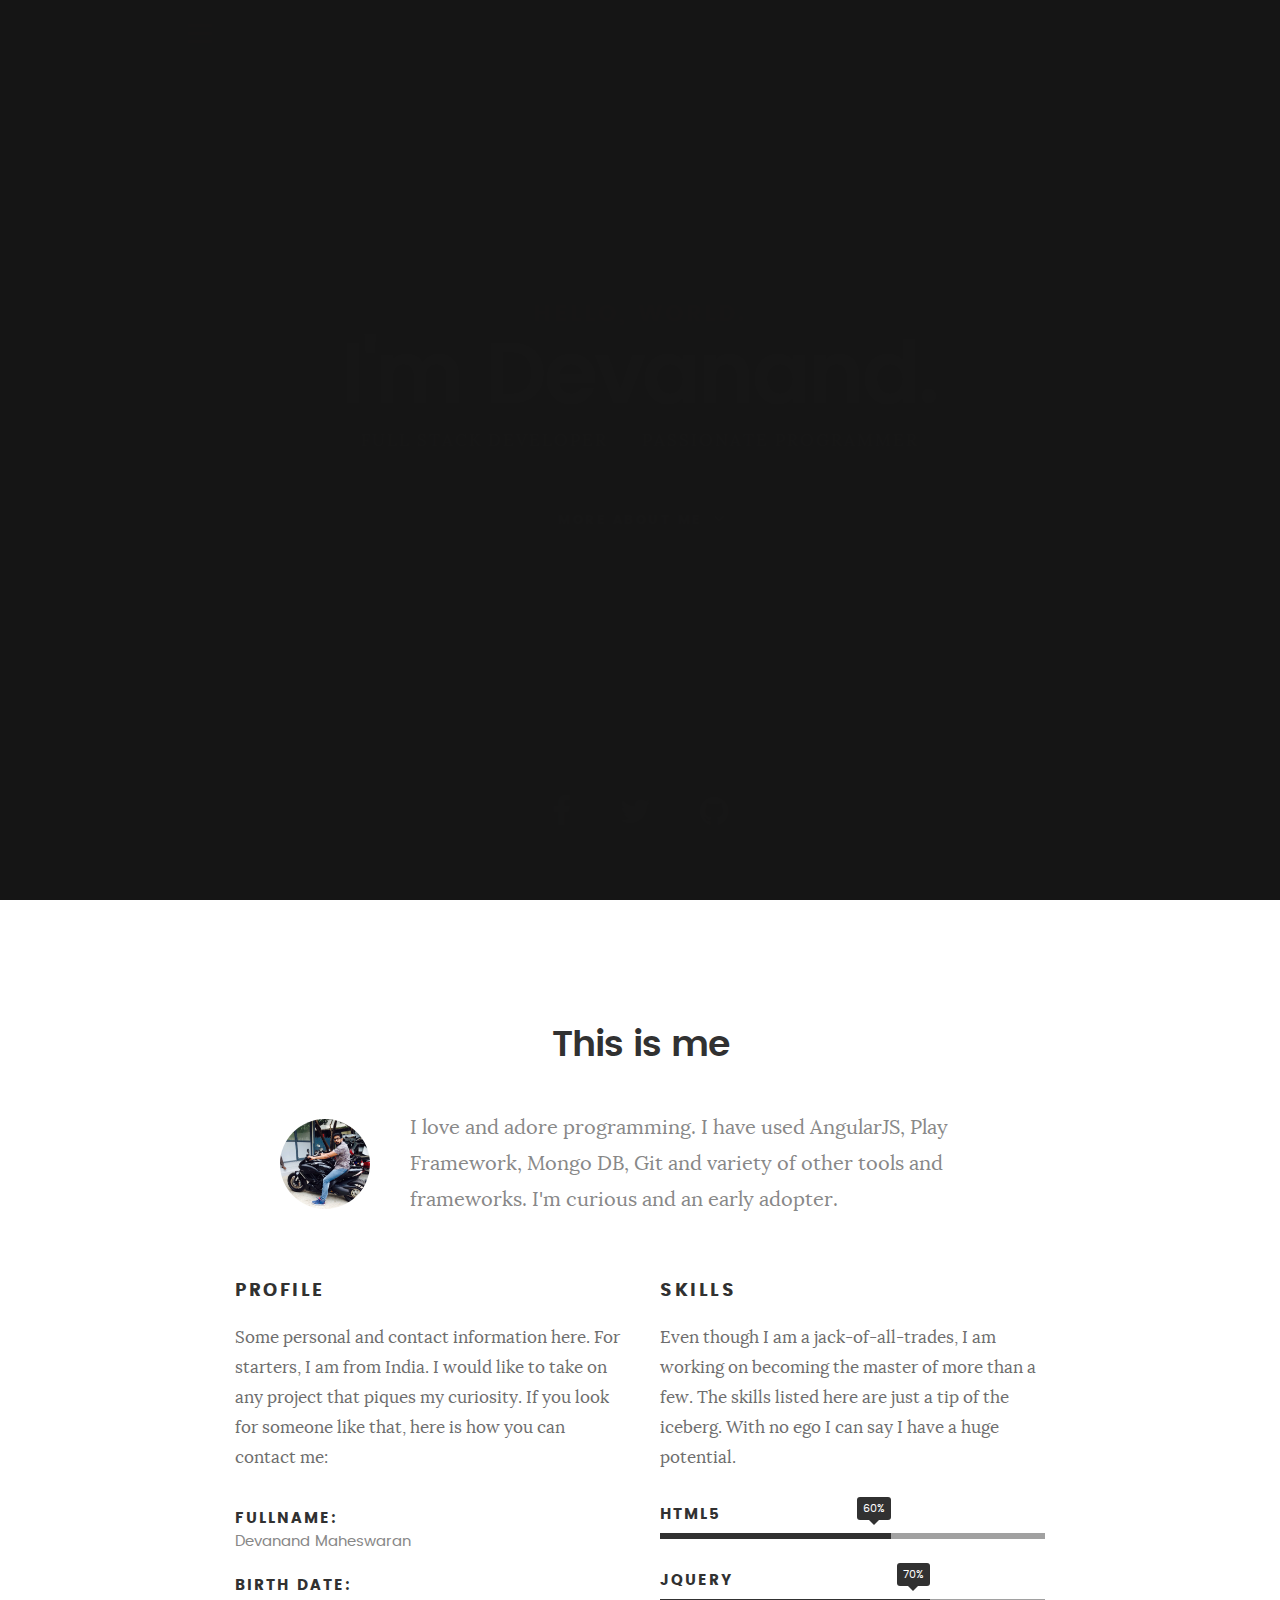
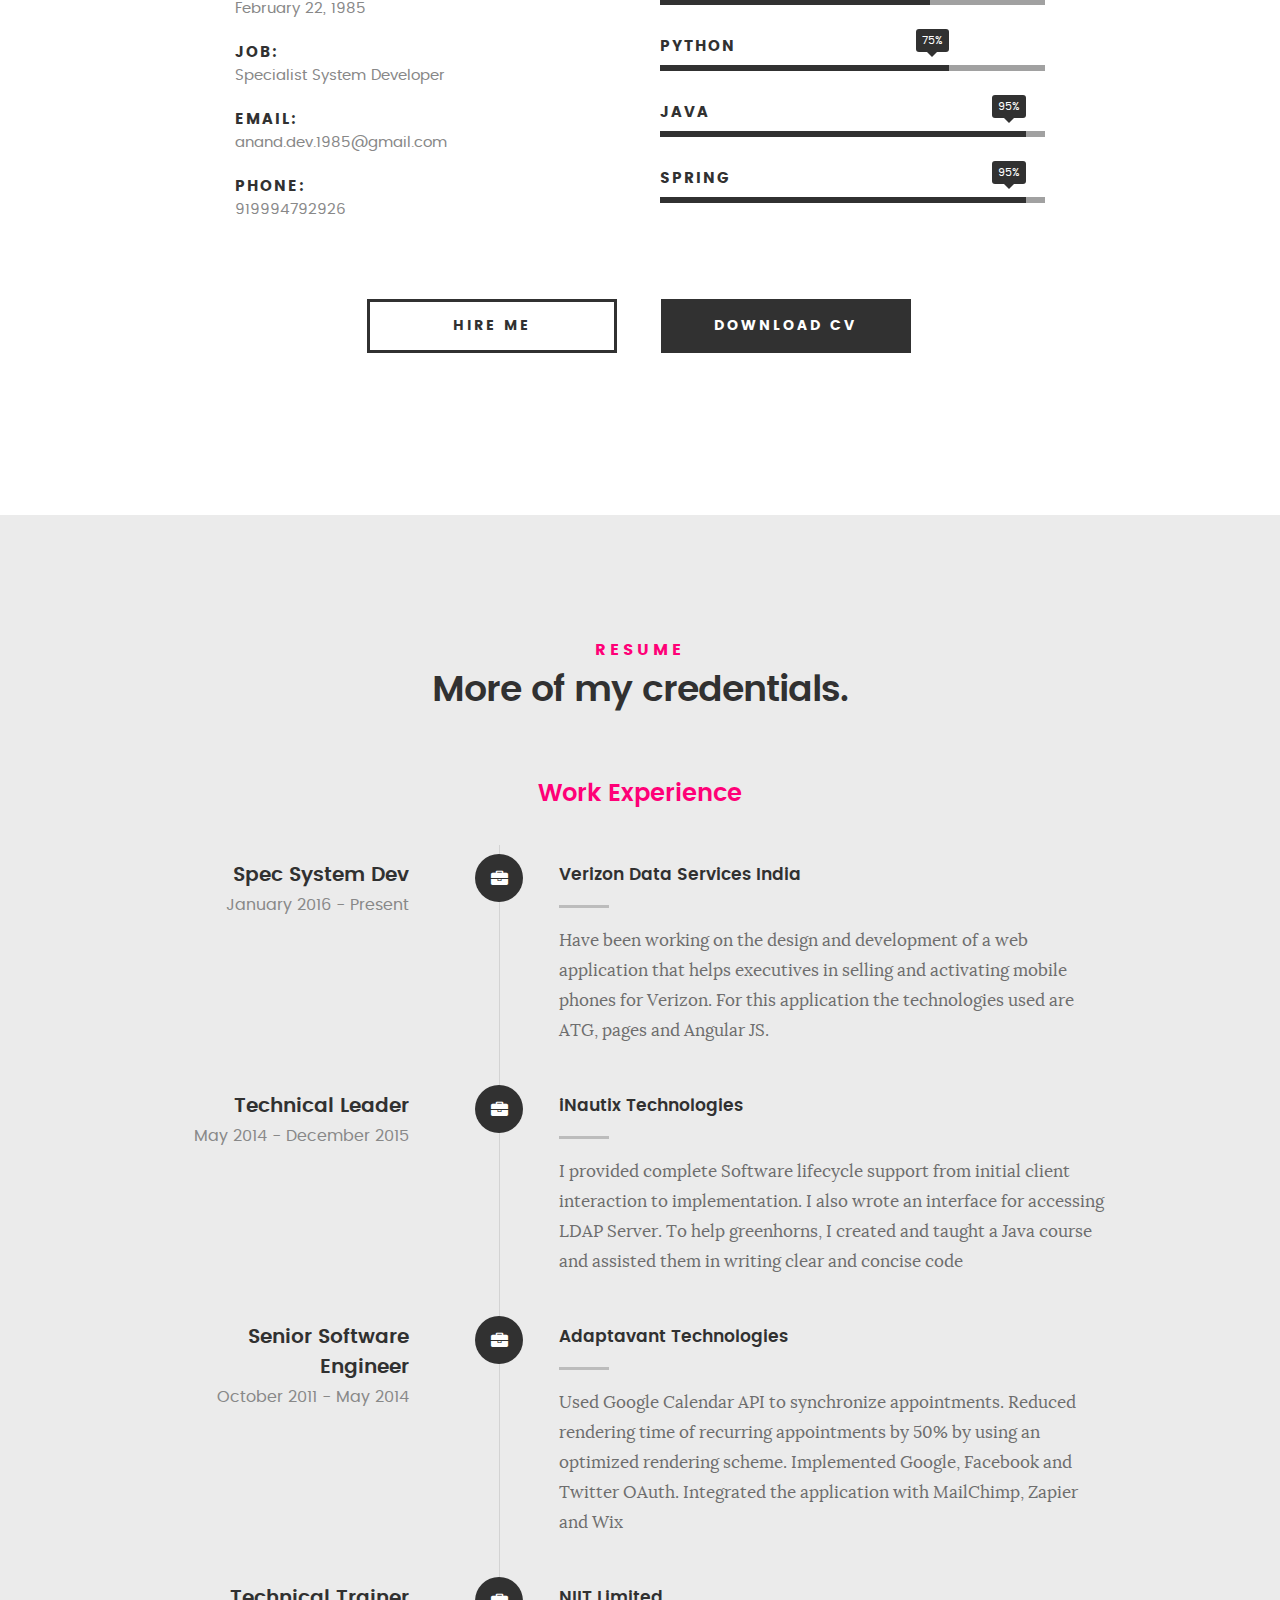
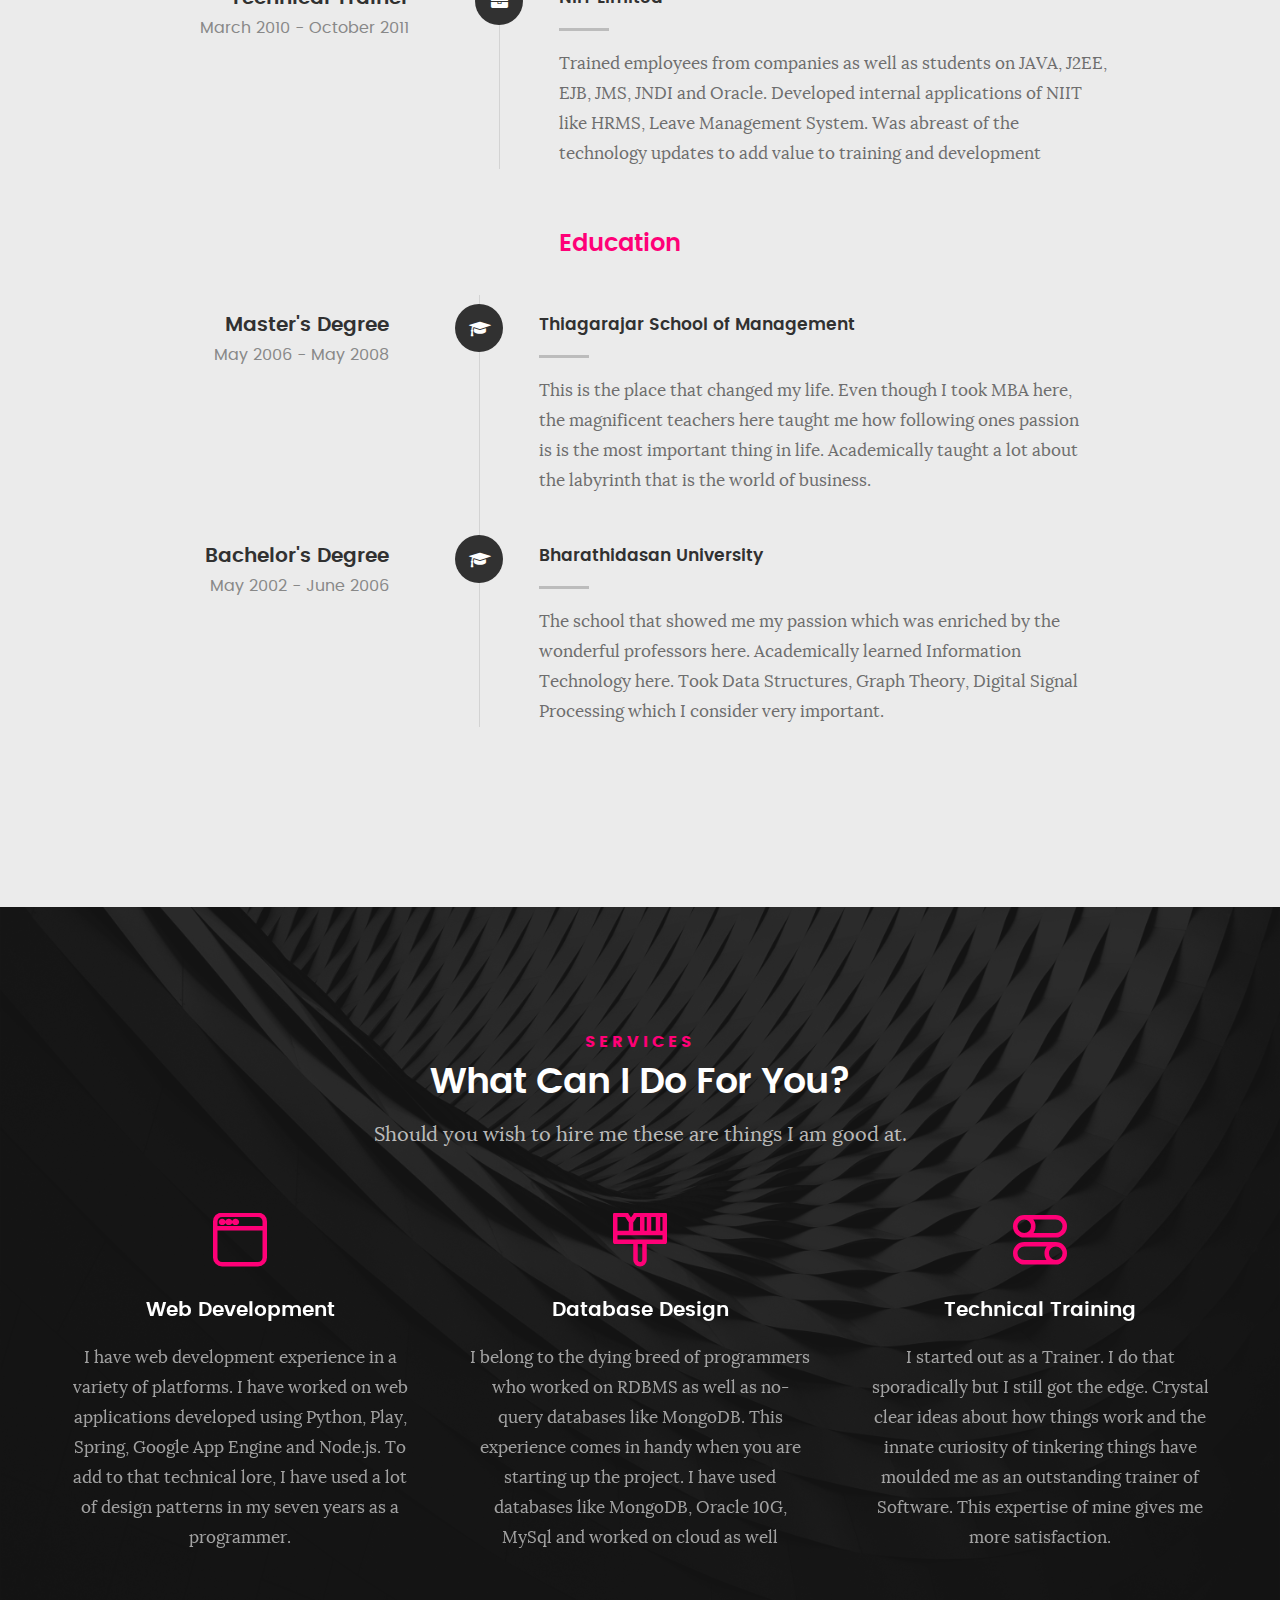
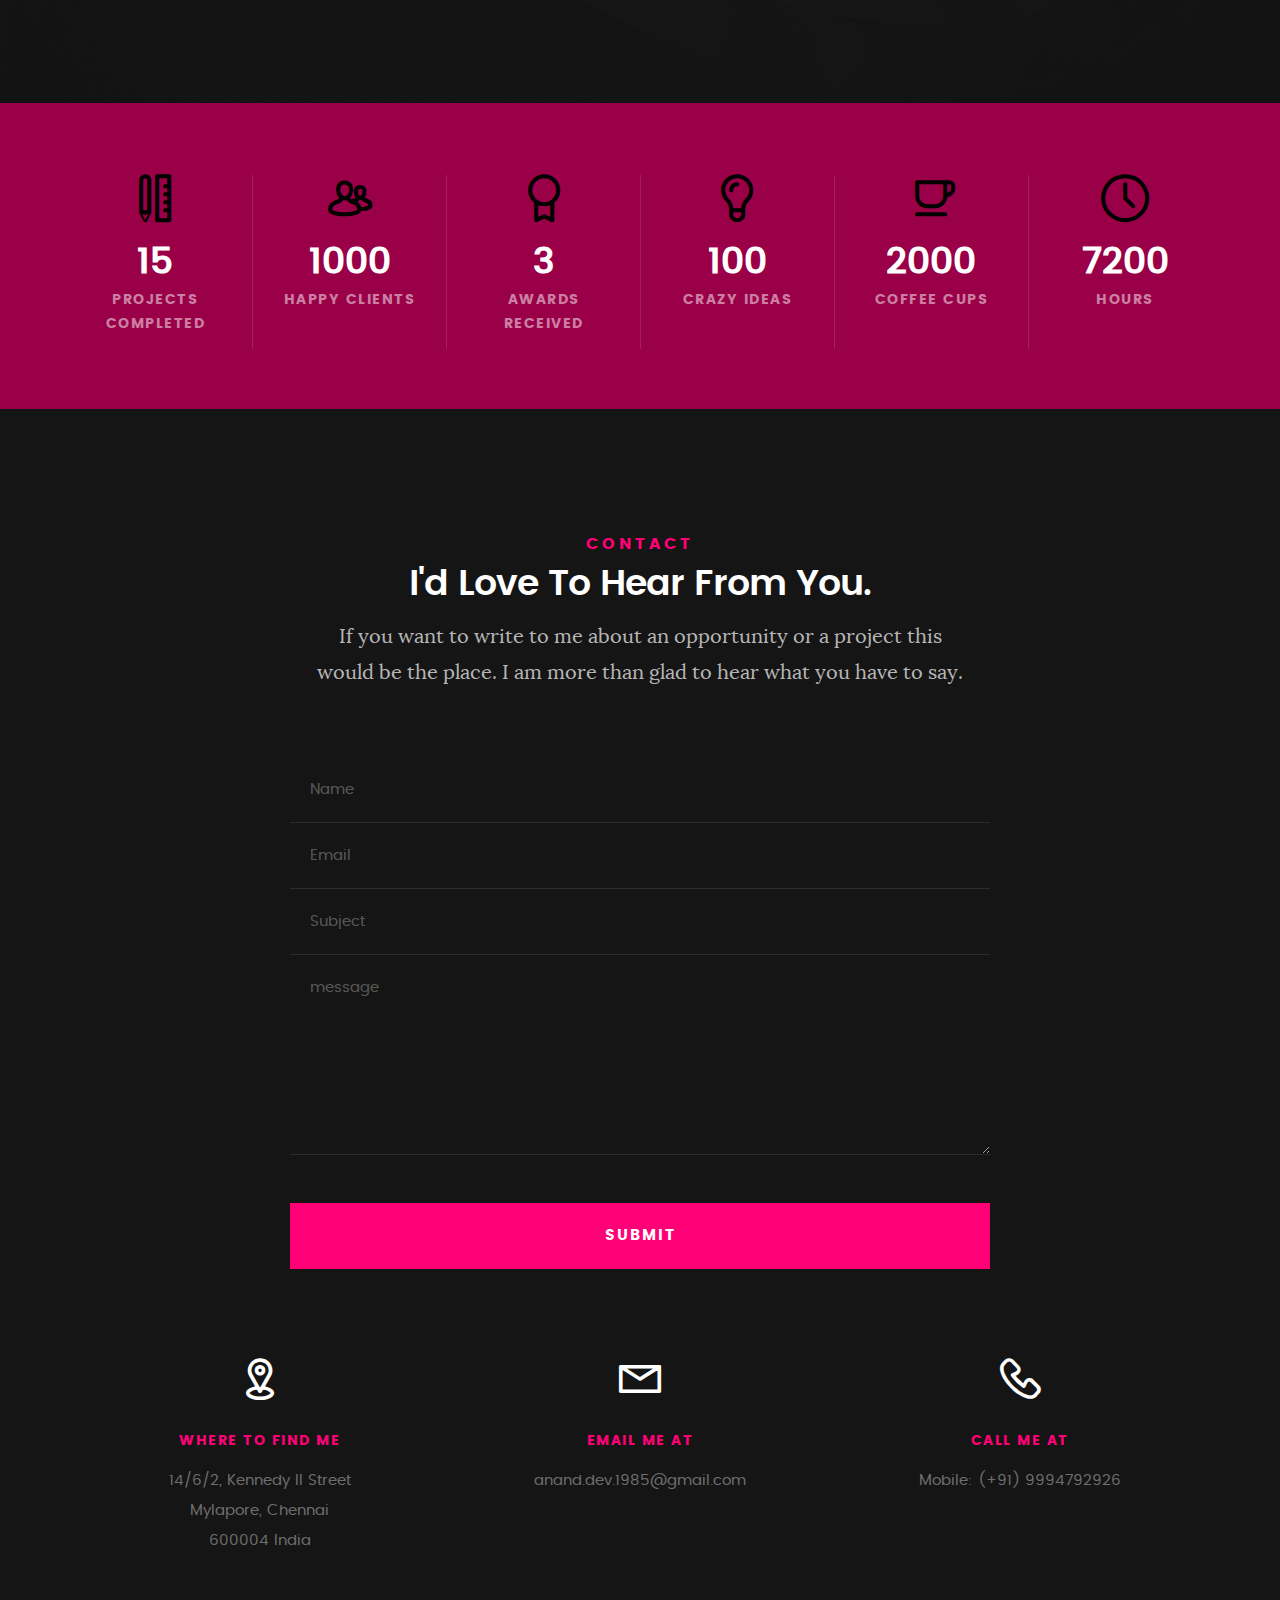
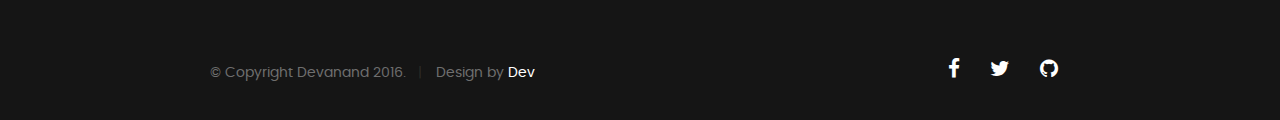
==== war/index.html @ 3327d5b0 "first commit" ====
<!DOCTYPE html>
<!--[if IE 8 ]><html class="no-js oldie ie8" lang="en"> <![endif]-->
<!--[if IE 9 ]><html class="no-js oldie ie9" lang="en"> <![endif]-->
<!--[if (gte IE 9)|!(IE)]><!--><html class="no-js" lang="en"> <!--<![endif]-->
<head>

   <!--- basic page needs
   ================================================== -->
   <meta charset="utf-8">
	<title>DEV</title>
	<meta name="description" content="">  
	<meta name="author" content="">

   <!-- mobile specific metas
   ================================================== -->
	<meta name="viewport" content="width=device-width, initial-scale=1, maximum-scale=1">

 	<!-- CSS
   ================================================== -->
   <link rel="stylesheet" href="css/base.css">  
   <link rel="stylesheet" href="css/main.css">
   <link rel="stylesheet" href="css/vendor.css">     

   <!-- script
   ================================================== -->   
	<script src="js/modernizr.js"></script>
	<script src="js/pace.min.js"></script>

   <!-- favicons
	================================================== -->
	<link rel="icon" type="image/png" href="favicon.png">

</head>

<body id="top">

	<!-- header 
   ================================================== -->
   <header>   	
   	<div class="row">

   		<div class="top-bar">
   			<a class="menu-toggle" href="#"><span>Menu</span></a>

	   		<div class="logo">
		         <a href="index.html">CARDS</a>
		      </div>		      

		   	<nav id="main-nav-wrap">
					<ul class="main-navigation">
						<li class="current"><a class="smoothscroll"  href="#intro" title="">Home</a></li>
						<li><a class="smoothscroll"  href="#about" title="">About</a></li>
						<li><a class="smoothscroll"  href="#resume" title="">Resume</a></li>
						<li><a class="smoothscroll"  href="#portfolio" title="">Portfolio</a></li>
						<li><a class="smoothscroll"  href="#services" title="">Services</a></li>					
						<li><a class="smoothscroll"  href="#contact" title="">Contact</a></li>	
						<li><a href="styles.html" title="">Style Demo</a></li>				
					</ul>
				</nav>    		
   		</div> <!-- /top-bar --> 
   		
   	</div> <!-- /row --> 		
   </header> <!-- /header -->

	<!-- intro section
   ================================================== -->
   <section id="intro">   

   	<div class="intro-overlay"></div>	

   	<div class="intro-content">
   		<div class="row">

   			<div class="col-twelve">

	   			<h5>Hello, World.</h5>
	   			<h1>I'm Devanand.</h1>

	   			<p class="intro-position">
	   				<span>Full Stack Developer</span>
	   				<span>Passionate Programmer</span> 
	   			</p>

	   			<a class="button stroke smoothscroll" href="#about" title="">More About Me</a>

	   		</div>  
   			
   		</div>   		 		
   	</div> <!-- /intro-content --> 

   	<ul class="intro-social">        
         <li><a target = "_blank "href="http://www.facebook.com/dnanaved"><i class="fa fa-facebook"></i></a></li>
         <li><a target = "_blank" href="https://twitter.com/ananddev11"><i class="fa fa-twitter"></i></a></li>
         <li><a target = "_blank" href="https://github.com/devanand"><i class="fa fa-github"></i></a></li>
      </ul> <!-- /intro-social -->      	

   </section> <!-- /intro -->


   <!-- about section
   ================================================== -->
   <section id="about">  

   	<div class="row section-intro">
   		<div class="col-twelve">

   			<h5></h5>
   			<h1>This is me</h1>

   			<div class="intro-info">

   				<img src="images/profile-pic.jpg" alt="Profile Picture">

   				<p class="lead">I love and adore programming. I have used AngularJS, Play Framework, Mongo DB, Git and variety of other tools and frameworks.
				I'm curious and an early adopter. </p>
   			</div>   			

   		</div>   		
   	</div> <!-- /section-intro -->

   	<div class="row about-content">

   		<div class="col-six tab-full">

   			<h3>Profile</h3>
   			<p>Some personal and contact information here. For starters, I am from India. I would like to take on any
   			project that piques my curiosity. If you look for someone like that, here is how you can contact me:</p>

   			<ul class="info-list">
   				<li>
   					<strong>Fullname:</strong>
   					<span>Devanand Maheswaran</span>
   				</li>
   				<li>
   					<strong>Birth Date:</strong>
   					<span>February 22, 1985</span>
   				</li>
   				<li>
   					<strong>Job:</strong>
   					<span>Specialist System Developer</span>
   				</li>
   				
   				<li>
   					<strong>Email:</strong>
   					<span>anand.dev.1985@gmail.com</span>
   				</li>
   				
   				<li>
   					<strong>Phone:</strong>
   					<span>919994792926</span>
   				</li>

   			</ul> <!-- /info-list -->

   		</div>

   		<div class="col-six tab-full">

   			<h3>Skills</h3>
   			<p>Even though I am a jack-of-all-trades, I am working on becoming the master of more than a few. The skills listed here
   			are just a tip of the iceberg. With no ego I can say I have a huge potential.</p>

				<ul class="skill-bars">
				   <li>
				   	<div class="progress percent60"><span>60%</span></div>
				   	<strong>HTML5</strong>
				   </li>
				   <li>
				   	<div class="progress percent70"><span>70%</span></div>
				   	<strong>jQuery</strong>
				   </li>
				   <li>
				   	<div class="progress percent75"><span>75%</span></div>
				   	<strong>Python</strong>
				   </li>
				   <li>
				   	<div class="progress percent95"><span>95%</span></div>
				   	<strong>Java</strong>
				   </li>
				   <li>
				   	<div class="progress percent95"><span>95%</span></div>
				   	<strong>Spring</strong>
				   </li>
      				
				</ul> <!-- /skill-bars -->		

   		</div>

   	</div>

   	<div class="row button-section">
   		<div class="col-twelve">
   			<a href="#contact" title="Hire Me" class="button stroke smoothscroll">Hire Me</a>
   			<a href="resume/devanand_maheswaran_resume.doc" title="Download CV" id="downLoadCV"class="button button-primary">Download CV</a>
   		</div>   		
   	</div>

   </section> <!-- /process-->    


   <!-- resume Section
   ================================================== -->
	<section id="resume" class="grey-section">

		<div class="row section-intro">
   		<div class="col-twelve">

   			<h5>Resume</h5>
   			<h1>More of my credentials.</h1>

   			<p class="lead"></p>

   		</div>   		
   	</div> <!-- /section-intro--> 

   	<div class="row resume-timeline">

   		<div class="col-twelve resume-header">

   			<h2>Work Experience</h2>

   		</div> <!-- /resume-header -->

   		<div class="col-twelve">

   			<div class="timeline-wrap">

   				<div class="timeline-block">

	   				<div class="timeline-ico">
	   					<i class="fa fa-briefcase"></i>
	   				</div>

	   				<div class="timeline-header">
	   					<h3>Spec System Dev</h3>
	   					<p>January 2016 - Present</p>
	   				</div>

	   				<div class="timeline-content">
	   					<h4>Verizon Data Services India</h4>
	   					<p>Have been working on the design and development of a web application that helps executives in selling and activating mobile phones for Verizon. For this
	   					application the technologies used are ATG, pages and Angular JS.</p>
	   				</div>

	   			</div> <!-- /timeline-block -->

	   			<div class="timeline-block">

	   				<div class="timeline-ico">
	   					<i class="fa fa-briefcase"></i>
	   				</div>

	   				<div class="timeline-header">
	   					<h3>Technical Leader</h3>
	   					<p>May 2014 - December 2015</p>
	   				</div>

	   				<div class="timeline-content">
	   					<h4>iNautix Technologies</h4>
	   					<p>I provided complete Software lifecycle support from initial client interaction to implementation.
						   I also wrote an interface for accessing LDAP Server. 
						   To help greenhorns, I created and taught a Java course and assisted them in writing clear and concise code</p>
	   				</div>

	   			</div> <!-- /timeline-block -->

	   			<div class="timeline-block">

	   				<div class="timeline-ico">
	   					<i class="fa fa-briefcase"></i>
	   				</div>

	   				<div class="timeline-header">
	   					<h3>Senior Software Engineer</h3>
	   					<p>October 2011 - May 2014</p>
	   				</div>

	   				<div class="timeline-content">
	   					<h4>Adaptavant Technologies</h4>
	   					<p>Used Google Calendar API to synchronize appointments.
						   Reduced rendering time of recurring appointments by 50% by using an optimized rendering scheme.
						   Implemented Google, Facebook and Twitter OAuth. Integrated the application with MailChimp, Zapier and Wix</p>
	   				</div>
					
					<div class="timeline-block">

	   				<div class="timeline-ico">
	   					<i class="fa fa-briefcase"></i>
	   				</div>

	   				<div class="timeline-header">
	   					<h3>Technical Trainer</h3>
	   					<p>March 2010 - October 2011</p>
	   				</div>

	   				<div class="timeline-content">
	   					<h4>NIIT Limited</h4>
	   					<p>Trained employees from companies as well as students on JAVA, J2EE, EJB, JMS, JNDI and Oracle. 
						   Developed internal applications of NIIT like HRMS, Leave Management System. 
						   Was abreast of the technology updates to add value to training and development</p>
	   				</div>
	   			</div> <!-- /timeline-block -->

   			</div> <!-- /timeline-wrap -->   			

   		</div> <!-- /col-twelve -->
   		
   	</div> <!-- /resume-timeline -->
   	
   	<div class="row resume-timeline">

   		<div class="col-twelve resume-header">

   			<h2>Education</h2>

   		</div> <!-- /resume-header -->

   		<div class="col-twelve">

   			<div class="timeline-wrap">

   				<div class="timeline-block">

	   				<div class="timeline-ico">
	   					<i class="fa fa-graduation-cap"></i>
	   				</div>

	   				<div class="timeline-header">
	   					<h3>Master's Degree</h3>
	   					<p>May 2006 - May 2008</p>
	   				</div>

	   				<div class="timeline-content">
	   					<h4>Thiagarajar School of Management</h4>
	   					<p>This is the place that changed my life. Even though I took MBA here, the magnificent teachers here taught me how following ones passion is 
	   					   is the most important thing in life. Academically taught a lot about the labyrinth that is the world of business.</p>
	   				</div>

	   			</div> <!-- /timeline-block -->

	   			<div class="timeline-block">

	   				<div class="timeline-ico">
	   					<i class="fa fa-graduation-cap"></i>
	   				</div>

	   				<div class="timeline-header">
	   					<h3>Bachelor's Degree</h3>
	   					<p>May 2002 - June 2006</p>
	   				</div>

	   				<div class="timeline-content">
	   					<h4>Bharathidasan University</h4>
	   					<p>The school that showed me my passion which was enriched by the wonderful professors here. Academically learned Information Technology here.
	   					    Took Data Structures, Graph Theory, Digital Signal Processing which I consider very important.</p>
	   				</div>

	   			</div> <!-- /timeline-block -->


   			</div> <!-- /timeline-wrap -->   			

   		</div> <!-- /col-twelve -->
   		
   	</div> <!-- /resume-timeline -->
		
	</section> <!-- /features -->


	<!-- services Section
   ================================================== -->
	<section id="services">

		<div class="overlay"></div>

		<div class="row section-intro">
   		<div class="col-twelve">

   			<h5>Services</h5>
   			<h1>What Can I Do For You?</h1>

   			<p class="lead">Should you wish to hire me these are things I am good at.</p>

   		</div>   		
   	</div> <!-- /section-intro -->

   	<div class="row services-content">

   		<div id="owl-slider" class="owl-carousel services-list">


				<div class="service">	

					<span class="icon"><i class="icon-window"></i></span>                          

	            <div class="service-content">	

	            	<h3>Web Development</h3>  

		            <p class="desc">I have web development experience in a variety of platforms. I have worked on web applications developed using Python, Play, Spring, Google App Engine and Node.js.
		                            To add to that technical lore, I have used a lot of design patterns in my seven years as a programmer.</p>

	            </div>	                          

			   </div> <!-- /service -->

			   <div class="service">

			   	<span class="icon"><i class="icon-paint-brush"></i></span>		            

	            <div class="service-content">

	            	<h3>Database Design</h3>

		            <p class="desc">I belong to the dying breed of programmers who worked on RDBMS as well as no-query databases like MongoDB. This experience comes in handy when you are starting up 
		            				the project. I have used databases like MongoDB, Oracle 10G, MySql and worked on cloud as well</p> 

	            </div> 	            	               

			   </div> <!-- /service -->

				<div class="service">

					<span class="icon"><i class="icon-toggles"></i></span>	              

	            <div class="service-content">

	            	<h3>Technical Training</h3>

		            <p class="desc">I started out as a Trainer. I do that sporadically but I still got the edge. Crystal clear ideas about how things work and the innate curiosity of tinkering things
		            				have moulded me as an outstanding trainer of Software. This expertise of mine gives me more satisfaction.</p> 
	         		
	            </div>                

				</div> <!-- /service -->


	      </div> <!-- /services-list -->
   		
   	</div> <!-- /services-content -->
		
	</section> <!-- /services -->	


	<!-- stats Section
   ================================================== -->
	<section id="stats" class="count-up">

		<div class="row">
			<div class="col-twelve">

				<div class="block-1-6 block-s-1-3 block-tab-1-2 block-mob-full stats-list">

					<div class="bgrid stat">

						<div class="icon-part">
							<i class="icon-pencil-ruler"></i>
						</div>

						<h3 class="stat-count">
							15
						</h3>

						<h5 class="stat-title">
							Projects Completed
						</h5>

					</div> <!-- /stat -->					

					<div class="bgrid stat">

						<div class="icon-part">
							<i class="icon-users"></i>
						</div>

						<h3 class="stat-count">
							1000
						</h3>

						<h5 class="stat-title">
							Happy Clients
						</h5>

					</div> <!-- /stat -->

					<div class="bgrid stat">

						<div class="icon-part">
							<i class="icon-badge"></i>
						</div>

						<h3 class="stat-count">
							3
						</h3>

						<h5 class="stat-title">
							Awards Received
						</h5>

					</div> <!-- /stat -->									

					<div class="bgrid stat">

						<div class="icon-part">
							<i class="icon-light-bulb"></i>
						</div>

						<h3 class="stat-count">
							100
						</h3>

						<h5 class="stat-title">
							Crazy Ideas
						</h5>

					</div> <!-- /stat -->

					<div class="bgrid stat">

						<div class="icon-part">
							<i class="icon-cup"></i>
						</div>

						<h3 class="stat-count">
							2000
						</h3>

						<h5 class="stat-title">
							Coffee Cups
						</h5>

					</div> <!-- /stat -->

					<div class="bgrid stat">

						<div class="icon-part">
							<i class="icon-clock"></i>
						</div>

						<h3 class="stat-count">
							7200
						</h3>

						<h5 class="stat-title">
							Hours
						</h5>

					</div> <!-- /stat -->

				</div> <!-- /stats-list -->

			</div> <!-- /twelve -->
		</div> <!-- /row -->

	</section> <!-- /stats -->

	
   <!-- contact
   ================================================== -->
	<section id="contact">

		<div class="row section-intro">
   		<div class="col-twelve">

   			<h5>Contact</h5>
   			<h1>I'd Love To Hear From You.</h1>

   			<p class="lead">If you want to write to me about an opportunity or a project this would be the place. I am more than glad to hear what you have to say.</p>

   		</div> 
   	</div> <!-- /section-intro -->

   	<div class="row contact-form">

   		<div class="col-twelve">

            <!-- form -->
            <form name="contactForm" id="contactForm" method="post" action="">
      			<fieldset>

                  <div class="form-field">
 						   <input name="contactName" type="text" id="contactName" placeholder="Name" value="" minlength="2" required="">
                  </div>
                  <div class="form-field">
	      			   <input name="contactEmail" type="email" id="contactEmail" placeholder="Email" value="" required="">
	               </div>
                  <div class="form-field">
	     				   <input name="contactSubject" type="text" id="contactSubject" placeholder="Subject" value="">
	               </div>                       
                  <div class="form-field">
	                 	<textarea name="contactMessage" id="contactMessage" placeholder="message" rows="10" cols="50" required=""></textarea>
	               </div>                      
                 <div class="form-field">
                     <button class="submitform">Submit</button>
                     <div id="submit-loader">
                        <div class="text-loader">Sending...</div>                             
       				      <div class="s-loader">
								  	<div class="bounce1"></div>
								  	<div class="bounce2"></div>
								  	<div class="bounce3"></div>
								</div>
							</div>
                  </div>

      			</fieldset>
      		</form> <!-- Form End -->

            <!-- contact-warning -->
            <div id="message-warning">            	
            </div>            
            <!-- contact-success -->
      		<div id="message-success">
               <i class="fa fa-check"></i>Your message was sent, thank you!<br>
      		</div>

         </div> <!-- /col-twelve -->
   		
   	</div> <!-- /contact-form -->

   	<div class="row contact-info">

   		<div class="col-four tab-full">

   			<div class="icon">
   				<i class="icon-pin"></i>
   			</div>

   			<h5>Where to find me</h5>

   			<p>
            14/6/2, Kennedy II Street<br>
            Mylapore, Chennai<br>
            600004 India
            </p>

   		</div>

   		<div class="col-four tab-full collapse">

   			<div class="icon">
   				<i class="icon-mail"></i>
   			</div>

   			<h5>Email Me At</h5>

   			<p>anand.dev.1985@gmail.com</p>

   		</div>

   		<div class="col-four tab-full">

   			<div class="icon">
   				<i class="icon-phone"></i>
   			</div>

   			<h5>Call Me At</h5>

   			<p>
			   	Mobile: (+91) 9994792926<br>
			    
			   </p>

   		</div>
   		
   	</div> <!-- /contact-info -->
		
	</section> <!-- /contact -->


   <!-- footer
   ================================================== -->

   <footer>
     	<div class="row">

     		<div class="col-six tab-full pull-right social">

     			<ul class="footer-social">        
			      <li><a target = "_blank "href="http://www.facebook.com/dnanaved"><i class="fa fa-facebook"></i></a></li>
			      <li><a target = "_blank" href="https://twitter.com/ananddev11"><i class="fa fa-twitter"></i></a></li>
			      <li><a target = "_blank" href="https://github.com/devanand"><i class="fa fa-github"></i></a></li>
			   </ul> 
	      		
	      </div>

      	<div class="col-six tab-full">
	      	<div class="copyright">
		        	<span>© Copyright Devanand 2016.</span> 
		        	<span>Design by <a target = "_blank "href="http://www.facebook.com/dnanaved">Dev</a></span>	         	
		         </div>		                  
	      	</div>

	      	<div id="go-top">
		         <a class="smoothscroll" title="Back to Top" href="#top"><i class="fa fa-long-arrow-up"></i></a>
		      </div>

      	</div> <!-- /row -->     	
   </footer>  

   <div id="preloader"> 
    	<div id="loader"></div>
   </div> 

   <!-- Java Script
   ================================================== --> 
   <script src="js/jquery-2.1.3.min.js"></script>
   <script src="js/plugins.js"></script>
   <script src="js/main.js"></script>

</body>

</html>
---- war/css/base.css ----
/**
 * =================================================================== 
 *
 *  Kards v1.0 Base Stylesheet
 *  url: styleshout.com
 *  03-01-2016
 *  ------------------------------------------------------------------
 *  TOC:
 *  01. reset
 *  02. basic/base setup styles
 *  03. grid
 *  04. MISC
 *
 * =================================================================== 
 */

/** 
 * ===================================================================
 * 01. reset - normalize.css v3.0.2 | MIT License | git.io/normalize
 *
 * ------------------------------------------------------------------- 
 */
html {
	font-family: sans-serif;
	-ms-text-size-adjust: 100%;
	-webkit-text-size-adjust: 100%;
}

body {
	margin: 0;
}

article,
aside,
details,
figcaption,
figure,
footer,
header,
hgroup,
main,
menu,
nav,
section,
summary {
	display: block;
}

audio,
canvas,
progress,
video {
	display: inline-block;
	vertical-align: baseline;
}

audio:not([controls]) {
	display: none;
	height: 0;
}

[hidden],
template {
	display: none;
}

a {
	background: transparent;
}

a:active,
a:hover {
	outline: 0;
}

abbr[title] {
	border-bottom: 1px dotted;
}

b,
strong {
	font-weight: bold;
}

dfn {
	font-style: italic;
}

h1 {
	font-size: 2em;
	margin: 0.67em 0;
}

mark {
	background: #ff0;
	color: #000;
}

small {
	font-size: 80%;
}

sub,
sup {
	font-size: 75%;
	line-height: 0;
	position: relative;
	vertical-align: baseline;
}

sup {
	top: -0.5em;
}

sub {
	bottom: -0.25em;
}

img {
	border: 0;
}

svg:not(:root) {
	overflow: hidden;
}

figure {
	margin: 1em 40px;
}

hr {
	-moz-box-sizing: content-box;
	box-sizing: content-box;
	height: 0;
}

pre {
	overflow: auto;
}

code,
kbd,
pre,
samp {
	font-family: monospace, monospace;
	font-size: 1em;
}

button,
input,
optgroup,
select,
textarea {
	color: inherit;
	font: inherit;
	margin: 0;
}

button {
	overflow: visible;
}

button,
select {
	text-transform: none;
}

button,
html input[type="button"],
input[type="reset"],
input[type="submit"] {
	-webkit-appearance: button;
	cursor: pointer;
}

button[disabled],
html input[disabled] {
	cursor: default;
}

button::-moz-focus-inner,
input::-moz-focus-inner {
	border: 0;
	padding: 0;
}

input {
	line-height: normal;
}

input[type="checkbox"],
input[type="radio"] {
	box-sizing: border-box;
	padding: 0;
}

input[type="number"]::-webkit-inner-spin-button,
input[type="number"]::-webkit-outer-spin-button {
	height: auto;
}

input[type="search"] {
	-webkit-appearance: textfield;
	-moz-box-sizing: content-box;
	-webkit-box-sizing: content-box;
	box-sizing: content-box;
}

input[type="search"]::-webkit-search-cancel-button,
input[type="search"]::-webkit-search-decoration {
	-webkit-appearance: none;
}

fieldset {
	border: 1px solid #c0c0c0;
	margin: 0 2px;
	padding: 0.35em 0.625em 0.75em;
}

legend {
	border: 0;
	padding: 0;
}

textarea {
	overflow: auto;
}

optgroup {
	font-weight: bold;
}

table {
	border-collapse: collapse;
	border-spacing: 0;
}

td,
th {
	padding: 0;
}

/** 
 * ===================================================================
 * 02. basic/base setup styles - (_basic.scss)
 *
 * ------------------------------------------------------------------- 
 */
html {
	font-size: 62.5%;
	box-sizing: border-box;
}

*,
*::before,
*::after {
	box-sizing: inherit;
}

body {
	font-weight: normal;
	line-height: 1;
	text-rendering: optimizeLegibility;
	word-wrap: break-word;
	-webkit-overflow-scrolling: touch;
	-webkit-text-size-adjust: none;
}

body,
input,
button {
	-moz-osx-font-smoothing: grayscale;
	-webkit-font-smoothing: antialiased;
}

/**
 * Media - (_basic.scss)
 * ------------------------------------------------------------------- 
 */
img,
video {
	max-width: 100%;
	height: auto;
}

/**
 * Typography resets - (_basic.scss)
 * ------------------------------------------------------------------- 
 */
div,
dl,
dt,
dd,
ul,
ol,
li,
h1,
h2,
h3,
h4,
h5,
h6,
pre,
form,
p,
blockquote,
th,
td {
	margin: 0;
	padding: 0;
}

h1,
h2,
h3,
h4,
h5,
h6 {
	-webkit-font-variant-ligatures: common-ligatures;
	-moz-font-variant-ligatures: common-ligatures;
	font-variant-ligatures: common-ligatures;
	text-rendering: optimizeLegibility;
}

em,
i {
	font-style: italic;
	line-height: inherit;
}

strong,
b {
	font-weight: bold;
	line-height: inherit;
}

small {
	font-size: 60%;
	line-height: inherit;
}

ol,
ul {
	list-style: none;
}

li {
	display: block;
}

/**
 * links - (_basic.scss)
 * ------------------------------------------------------------------- 
 */
a {
	text-decoration: none;
	line-height: inherit;
}

a img {
	border: none;
}

/**
 * inputs - (_basic.scss)
 * ------------------------------------------------------------------- 
 */
fieldset {
	margin: 0;
	padding: 0;
}

input[type="email"],
input[type="number"],
input[type="search"],
input[type="text"],
input[type="tel"],
input[type="url"],
input[type="password"],
textarea {
	-webkit-appearance: none;
	-moz-appearance: none;
	-ms-appearance: none;
	-o-appearance: none;
	appearance: none;
}

/** 
 * ===================================================================
 * 03. grid - (_grid.scss)
 *
 * ------------------------------------------------------------------- 
 */
.row {
	width: 94%;
	max-width: 1140px;
	margin: 0 auto;
}

.row:before,
.row:after {
	content: "";
	display: table;
}

.row:after {
	clear: both;
}

.row .row {
	width: auto;
	max-width: none;
	margin-left: -20px;
	margin-right: -20px;
}

[class*="col-"],
.bgrid {
	float: left;
}

[class*="col-"] + [class*="col-"].end {
	float: right;
}

[class*="col-"] {
	padding: 0 20px;
}

.col-one {
	width: 8.33333%;
}

.col-two,
.col-1-6 {
	width: 16.66667%;
}

.col-three,
.col-1-4 {
	width: 25%;
}

.col-four,
.col-1-3 {
	width: 33.33333%;
}

.col-five {
	width: 41.66667%;
}

.col-six,
.col-1-2 {
	width: 50%;
}

.col-seven {
	width: 58.33333%;
}

.col-eight,
.col-2-3 {
	width: 66.66667%;
}

.col-nine,
.col-3-4 {
	width: 75%;
}

.col-ten,
.col-5-6 {
	width: 83.33333%;
}

.col-eleven {
	width: 91.66667%;
}

.col-twelve,
.col-full {
	width: 100%;
}

/**
 * small screens - (_grid.scss)
 * --------------------------------------------------------------- 
 */
@media screen and (max-width:1024px) {
	.row .row {
		margin-left: -18px;
		margin-right: -18px;
	}

	[class*="col-"] {
		padding: 0 18px;
	}

}

/**
 * tablets - (_grid.scss)
 * --------------------------------------------------------------- 
 */
@media screen and (max-width:768px) {
	.row {
		width: auto;
		padding-left: 30px;
		padding-right: 30px;
	}

	.row .row {
		padding-left: 0;
		padding-right: 0;
		margin-left: -15px;
		margin-right: -15px;
	}

	[class*="col-"] {
		padding: 0 15px;
	}

	.tab-1-4 {
		width: 25%;
	}

	.tab-1-3 {
		width: 33.33333%;
	}

	.tab-1-2 {
		width: 50%;
	}

	.tab-2-3 {
		width: 66.66667%;
	}

	.tab-3-4 {
		width: 75%;
	}

	.tab-full {
		width: 100%;
	}

}

/**
 * large mobile devices - (_grid.scss)
 * --------------------------------------------------------------- 
 */
@media screen and (max-width:600px) {
	.row {
		padding-left: 25px;
		padding-right: 25px;
	}

	.row .row {
		margin-left: -10px;
		margin-right: -10px;
	}

	[class*="col-"] {
		padding: 0 10px;
	}

	.mob-1-4 {
		width: 25%;
	}

	.mob-1-2 {
		width: 50%;
	}

	.mob-3-4 {
		width: 75%;
	}

	.mob-full {
		width: 100%;
	}

}

/**
 * small mobile devices - (_grid.scss)
 * --------------------------------------------------------------- 
 */
@media screen and (max-width:400px) {
	.row .row {
		padding-left: 0;
		padding-right: 0;
		margin-left: 0;
		margin-right: 0;
	}

	[class*="col-"] {
		width: 100% !important;
		float: none !important;
		clear: both !important;
		margin-left: 0;
		margin-right: 0;
		padding: 0;
	}

	[class*="col-"] + [class*="col-"].end {
		float: none;
	}

}

/** 
 * ===================================================================
 * block grids - (_grid.scss)
 *
 * ------------------------------------------------------------------- 
 */
[class*="block-"]:before,
[class*="block-"]:after {
	content: "";
	display: table;
}

[class*="block-"]:after {
	clear: both;
}

.block-1-6 .bgrid {
	width: 16.66667%;
}

.block-1-4 .bgrid {
	width: 25%;
}

.block-1-3 .bgrid {
	width: 33.33333%;
}

.block-1-2 .bgrid {
	width: 50%;
}

/**
 * Clearing for block grid columns. Allow columns with 
 * different heights to align properly.
 */
.block-1-6 .bgrid:nth-child(6n+1),
.block-1-4 .bgrid:nth-child(4n+1),
.block-1-3 .bgrid:nth-child(3n+1),
.block-1-2 .bgrid:nth-child(2n+1) {
	clear: both;
}

/**
 * small screens - (_grid.scss)
 * --------------------------------------------------------------- 
 */
@media screen and (max-width:1024px) {
	.block-s-1-6 .bgrid {
		width: 16.66667%;
	}

	.block-s-1-4 .bgrid {
		width: 25%;
	}

	.block-s-1-3 .bgrid {
		width: 33.33333%;
	}

	.block-s-1-2 .bgrid {
		width: 50%;
	}

	.block-s-full .bgrid {
		width: 100%;
		clear: both;
	}

	[class*="block-s-"] .bgrid:nth-child(n) {
		clear: none;
	}

	.block-s-1-6 .bgrid:nth-child(6n+1),
	.block-s-1-4 .bgrid:nth-child(4n+1),
	.block-s-1-3 .bgrid:nth-child(3n+1),
	.block-s-1-2 .bgrid:nth-child(2n+1) {
		clear: both;
	}

}

/**
 * tablets - (_grid.scss)
 * --------------------------------------------------------------- 
 */
@media screen and (max-width:768px) {
	.block-tab-1-6 .bgrid {
		width: 16.66667%;
	}

	.block-tab-1-4 .bgrid {
		width: 25%;
	}

	.block-tab-1-3 .bgrid {
		width: 33.33333%;
	}

	.block-tab-1-2 .bgrid {
		width: 50%;
	}

	.block-tab-full .bgrid {
		width: 100%;
		clear: both;
	}

	[class*="block-tab-"] .bgrid:nth-child(n) {
		clear: none;
	}

	.block-tab-1-6 .bgrid:nth-child(6n+1),
	.block-tab-1-4 .bgrid:nth-child(4n+1),
	.block-tab-1-3 .bgrid:nth-child(3n+1),
	.block-tab-1-2 .bgrid:nth-child(2n+1) {
		clear: both;
	}

}

/**
 * large mobile devices - (_grid.scss)
 * --------------------------------------------------------------- 
 */
@media screen and (max-width:600px) {
	.block-mob-1-6 .bgrid {
		width: 16.66667%;
	}

	.block-mob-1-4 .bgrid {
		width: 25%;
	}

	.block-mob-1-3 .bgrid {
		width: 33.33333%;
	}

	.block-mob-1-2 .bgrid {
		width: 50%;
	}

	.block-mob-full .bgrid {
		width: 100%;
		clear: both;
	}

	[class*="block-mob-"] .bgrid:nth-child(n) {
		clear: none;
	}

	.block-mob-1-6 .bgrid:nth-child(6n+1),
	.block-mob-1-4 .bgrid:nth-child(4n+1),
	.block-mob-1-3 .bgrid:nth-child(3n+1),
	.block-mob-1-2 .bgrid:nth-child(2n+1) {
		clear: both;
	}

}

/**
 * stack on small mobile devices - (_grid.scss)
 * --------------------------------------------------------------- 
 */
@media screen and (max-width:400px) {
	.stack .bgrid {
		width: 100% !important;
		float: none !important;
		clear: both !important;
		margin-left: 0;
		margin-right: 0;
	}

}

/** 
 * ===================================================================
 * 04. MISC  - (_grid.scss)
 *
 * ------------------------------------------------------------------- 
 */

/**
 * Clearing - (http://nicolasgallagher.com/micro-clearfix-hack/
 */
.group:before,
.group:after {
	content: "";
	display: table;
}

.group:after {
	clear: both;
}

/**
 * Misc Helper Styles 
 */
.hide {
	display: none;
}

.invisible {
	visibility: hidden;
}

.antialiased {
	-webkit-font-smoothing: antialiased;
	-moz-osx-font-smoothing: grayscale;
}

.remove-bottom {
	margin-bottom: 0;
}

.half-bottom {
	margin-bottom: 1.5rem !important;
}

.add-bottom {
	margin-bottom: 3rem !important;
}

.no-border {
	border: none;
}

.full-width {
	width: 100%;
}

.text-center {
	text-align: center;
}

.text-left {
	text-align: left;
}

.text-right {
	text-align: right;
}

.pull-left {
	float: left;
}

.pull-right {
	float: right;
}

.align-center {
	margin-left: auto;
	margin-right: auto;
	text-align: center;
}

/*# sourceMappingURL=base.css.map */
---- war/css/main.css ----
/**
 * =================================================================== 
 *
 *  Kards v1.0 Main Stylesheet
 *  url: styleshout.com
 *  03-01-2016
 *  ------------------------------------------------------------------
 *  TOC:
 *  01. webfonts and iconfonts
 *  02. base style overrides
 *  03. typography & general theme styles
 *  04. preloader
 *  05. forms
 *  06. buttons 
 *  07. other components
 *  08. common styles
 *  09. header styles
 *  10. intro
 *  11. about
 *  12. resume
 *  13. portfolio
 *  14. call-to-action section
 *  15. services
 *  16. stats
 *  17. contact
 *  18. footer
 *
 * =================================================================== 
 */


/** 
 * ===================================================================
 * 01. webfonts and iconfonts - (_document-setup.scss)
 *
 * ------------------------------------------------------------------- 
 */
@import url("fonts.css");
@import url("font-awesome/css/font-awesome.min.css");
@import url("micons/micons.css");


/** 
 * ===================================================================
 * 02. base style overrides - (_document-setup.scss)
 *
 * ------------------------------------------------------------------- 
 */
html {
	font-size: 10px;
}

@media only screen and (max-width:1024px) {
	html {
		font-size: 9.411764705882353px;
	}
}
@media only screen and (max-width:768px) {
	html {
		font-size: 10px;
	}
}
@media only screen and (max-width:400px) {
	html {
		font-size: 9.411764705882353px;
	}
}

html, body {
	height: 100%;
}
body {
	background: #151515;
	font-family: "lora-regular", serif;
	font-size: 1.7rem;
	line-height: 3rem;
	color: #6e6e6e;
}

/**
 * links - (_document-setup.scss)
 * -------------------------------------------------------------------
 */
a, a:visited {
	color: #000000;
	-moz-transition: all 0.3s ease-in-out;
	-o-transition: all 0.3s ease-in-out;
	-webkit-transition: all 0.3s ease-in-out;
	-ms-transition: all 0.3s ease-in-out;
	transition: all 0.3s ease-in-out;
}
a:hover, a:focus, a:active {
	color: #FF0077;
	outline: 0;
}

/** 
 * ===================================================================
 * 03. typography & general theme styles - (_document-setup.scss)
 *
 * ------------------------------------------------------------------- 
 */
h1, h2, h3, h4, h5, h6, .h01, .h02, .h03, .h04, .h05, .h06 {
	font-family: "poppins-semibold", sans-serif;
	color: #313131;
	font-style: normal;
	text-rendering: optimizeLegibility;
	margin-bottom: 2.1rem;
}
h3, .h03, h4, .h04 {
	margin-bottom: 1.8rem;
}
h5, .h05, h6, .h06 {
	font-family: "poppins-bold";
	margin-bottom: 1.2rem;
}
h1, .h01 {
	font-size: 3.1rem;
	line-height: 1.355;
	letter-spacing: -.1rem;
}
@media only screen and (max-width:600px) {
	h1, .h01 {
		font-size: 2.6rem;
		letter-spacing: -.07rem;
	}
}
h2, .h02 {
	font-size: 2.4rem;
	line-height: 1.25;
}
h3, .h03 {
	font-size: 2rem;
	line-height: 1.5;
}
h4, .h04 {
	font-size: 1.7rem;
	line-height: 1.765;
}
h5, .h05 {
	font-size: 1.4rem;
	line-height: 1.714;
	text-transform: uppercase;
	letter-spacing: .15rem;
}
h6, .h06 {
	font-size: 1.3rem;
	line-height: 1.846;
	text-transform: uppercase;
	letter-spacing: .15rem;
}
p img {
	margin: 0;
}
p.lead {
	font-family: "lora-regular", serif;
	font-size: 2rem;
	line-height: 1.8;
	color: #888888;
}
@media only screen and (max-width:768px) {
	p.lead {
		font-size: 1.7rem;
	}
}
em, i, strong, b {
	font-size: 1.7rem;
	line-height: 3rem;
	font-style: normal;
	font-weight: normal;
}
em, i {
	font-family: "lora-italic", serif;
}
strong, b {
	font-family: "lora-bold", serif;
}
small {
	font-size: 1.2rem;
	line-height: inherit;
}
blockquote {
	margin: 3rem 0;
	padding-left: 4rem;
	position: relative;
}
blockquote:before {
	content: "\201C";
	font-size: 8rem;
	line-height: 0px;
	margin: 0;
	color: #313131;
	font-family: arial, sans-serif;
	position: absolute;
	top: 3rem;
	left: 0;
}
blockquote p {
	font-family: georgia, serif;
	font-style: italic;
	padding: 0;
	font-size: 1.9rem;
	line-height: 1.737;
}
blockquote cite {
	display: block;
	font-size: 1.3rem;
	font-style: normal;
	line-height: 1.616;
}
blockquote cite:before {
	content: "\2014 \0020";
}
blockquote cite a, blockquote cite a:visited {
	color: #888888;
	border: none;
}
abbr {
	font-family: "poppins-bold", serif;
	font-variant: small-caps;
	text-transform: lowercase;
	letter-spacing: .05rem;
	color: #888888;
}
var, kbd, samp, code, pre {
	font-family: Consolas, "Andale Mono", Courier, "Courier New", monospace;
}
pre {
	padding: 2.4rem 3rem 3rem;
	background: #F1F1F1;
}
code {
	font-size: 1.4rem;
	margin: 0 .2rem;
	padding: .3rem .6rem;
	white-space: nowrap;
	background: #F1F1F1;
	border: 1px solid #E1E1E1;
	border-radius: 3px;
}
pre > code {
	display: block;
	white-space: pre;
	line-height: 2;
	padding: 0;
	margin: 0;
}
pre.prettyprint > code {
	border: none;
}
del {
	text-decoration: line-through;
}
abbr[title], dfn[title] {
	border-bottom: 1px dotted;
	cursor: help;
}
mark {
	background: #FFF49B;
	color: #000;
}
hr {
	border: solid #d2d2d2;
	border-width: 1px 0 0;
	clear: both;
	margin: 2.4rem 0 1.5rem;
	height: 0;
}

/**
 * Lists - (_document-setup.scss)  
 * -------------------------------------------------------------------
 */
ol {
	list-style: decimal;
}
ul {
	list-style: disc;
}
li {
	display: list-item;
}
ol, ul {
	margin-left: 1.7rem;
}
ul li {
	padding-left: .4rem;
}
ul ul, ul ol, ol ol, ol ul {
	margin: .6rem 0 .6rem 1.7rem;
}
ul.disc li {
	display: list-item;
	list-style: none;
	padding: 0 0 0 .8rem;
	position: relative;
}
ul.disc li::before {
	content: "";
	display: inline-block;
	width: 8px;
	height: 8px;
	border-radius: 50%;
	background: #FF0077;
	position: absolute;
	left: -17px;
	top: 11px;
	vertical-align: middle;
}
dt {
	margin: 0;
	color: #FF0077;
}
dd {
	margin: 0 0 0 2rem;
}

/**
 * tables - (_document-setup.scss)  
 * -------------------------------------------------------------------
 */
table {
	border-width: 0;
	width: 100%;
	max-width: 100%;
	font-family: "lora-regular", sans-serif;
}
th, td {
	padding: 1.5rem 3rem;
	text-align: left;
	border-bottom: 1px solid #E8E8E8;
}
th {
	color: #313131;
	font-family: "poppins-bold", sans-serif;
}
td {
	line-height: 1.5;
}
th:first-child, td:first-child {
	padding-left: 0;
}
th:last-child, td:last-child {
	padding-right: 0;
}
.table-responsive {
	overflow-x: auto;
	-webkit-overflow-scrolling: touch;
}

/**
 * Spacing - (_document-setup.scss)  
 * -------------------------------------------------------------------
 */
button, .button {
	margin-bottom: 1.2;
}
fieldset {
	margin-bottom: 1.5rem;
}
input,
textarea,
select,
pre,
blockquote,
figure,
table,
p,
ul,
ol,
dl,
form,
.fluid-video-wrapper,
.ss-custom-select {
	margin-bottom: 3rem;
}

/**
 * floated image - (_document-setup.scss)  
 * -------------------------------------------------------------------
 */
img.pull-right {
	margin: .9rem 0 0 2.4rem;
}
img.pull-left {
	margin: .9rem 2.4rem 0 0;
}

/**
 * block grid paddings - (_document-setup.scss) 
 * -------------------------------------------------------------------
 */
.bgrid {
	padding: 0 20px;
}
@media only screen and (max-width:1024px) {
	.bgrid {
		padding: 0 18px;
	}
}
@media only screen and (max-width:768px) {
	.bgrid {
		padding: 0 15px;
	}
}
@media only screen and (max-width:600px) {
	.bgrid {
		padding: 0 10px;
	}
}
@media only screen and (max-width:400px) {
	.bgrid {
		padding: 0;
	}
}

/**
 * pace.js styles - minimal  - (_document-setup.scss)
 * -------------------------------------------------------------------
 */
.pace {
	-webkit-pointer-events: none;
	pointer-events: none;
	-webkit-user-select: none;
	-moz-user-select: none;
	user-select: none;
}
.pace-inactive {
	display: none;
}
.pace .pace-progress {
	background: #FF0077;
	position: fixed;
	z-index: 900;
	top: 0;
	right: 100%;
	width: 100%;
	height: 6px;
}

/** 
 * ===================================================================
 * 04. preloader - (_preloader-1.scss)
 *
 * ------------------------------------------------------------------- 
 */
#preloader {
	position: fixed;
	top: 0;
	left: 0;
	right: 0;
	bottom: 0;
	background: #151515;
	z-index: 800;
	height: 100%;
	width: 100%;
}
.no-js #preloader, .oldie #preloader {
	display: none;
}
#loader {
	position: absolute;
	left: 50%;
	top: 50%;
	width: 60px;
	height: 60px;
	margin: -30px 0 0 -30px;
	padding: 0;
}
#loader:before {
	content: "";
	border-top: 11px solid rgba(255, 255, 255, 0.1);
	border-right: 11px solid rgba(255, 255, 255, 0.1);
	border-bottom: 11px solid rgba(255, 255, 255, 0.1);
	border-left: 11px solid #FF0077;
	-webkit-animation: load 1.1s infinite linear;
	animation: load 1.1s infinite linear;
	display: block;
	border-radius: 50%;
	width: 60px;
	height: 60px;
}
@-webkit-keyframes load {
	0% {
		-webkit-transform: rotate(0deg);
		transform: rotate(0deg);
	}
	100% {
		-webkit-transform: rotate(360deg);
		transform: rotate(360deg);
	}
}
@keyframes load {
	0% {
		-webkit-transform: rotate(0deg);
		transform: rotate(0deg);
	}
	100% {
		-webkit-transform: rotate(360deg);
		transform: rotate(360deg);
	}
}

/** 
 * ===================================================================
 * 05. forms - (_forms.scss)
 *
 * ------------------------------------------------------------------- 
 */
fieldset {
	border: none;
}
input[type="email"],
input[type="number"],
input[type="search"],
input[type="text"],
input[type="tel"],
input[type="url"],
input[type="password"],
textarea,
select {
	display: block;
	height: 6rem;
	padding: 1.5rem 0;
	border: 0;
	outline: none;
	vertical-align: middle;
	color: #313131;
	font-family: "poppins-regular", sans-serif;
	font-size: 1.5rem;
	line-height: 3rem;
	max-width: 100%;
	background: transparent;
	border-bottom: 1px solid rgba(0, 0, 0, 0.3);
	-moz-transition: all 0.3s ease-in-out;
	-o-transition: all 0.3s ease-in-out;
	-webkit-transition: all 0.3s ease-in-out;
	-ms-transition: all 0.3s ease-in-out;
	transition: all 0.3s ease-in-out;
}
.ss-custom-select {
	position: relative;
	padding: 0;
}
.ss-custom-select select {
	-webkit-appearance: none;
	-moz-appearance: none;
	-ms-appearance: none;
	-o-appearance: none;
	appearance: none;
	text-indent: 0.01px;
	text-overflow: '';
	margin: 0;
	line-height: 3rem;
	vertical-align: middle;
}
.ss-custom-select select option {
	padding-left: 2rem;
	padding-right: 2rem;
}
.ss-custom-select select::-ms-expand {
	display: none;
}
.ss-custom-select::after {
	content: '\f0d7';
	font-family: 'FontAwesome';
	position: absolute;
	top: 50%;
	right: 1.5rem;
	margin-top: -10px;
	bottom: auto;
	width: 20px;
	height: 20px;
	line-height: 20px;
	font-size: 18px;
	text-align: center;
	pointer-events: none;
	color: #252525;
}

/* IE9 and below */
.oldie .ss-custom-select::after {
	display: none;
}
textarea {
	min-height: 25rem;
}
input[type="email"]:focus,
input[type="number"]:focus,
input[type="search"]:focus,
input[type="text"]:focus,
input[type="tel"]:focus,
input[type="url"]:focus,
input[type="password"]:focus,
textarea:focus,
select:focus {
	color: #cc005f;
	border-bottom: 1px solid #FF0077;
}
label, legend {
	font-family: "poppins-bold", sans-serif;
	font-size: 1.4rem;
	margin-bottom: .6rem;
	color: #3b3b3b;
	display: block;
}
input[type="checkbox"], input[type="radio"] {
	display: inline;
}
label > .label-text {
	display: inline-block;
	margin-left: 1rem;
	font-family: "poppins-regular", sans-serif;
	line-height: inherit;
}
label > input[type="checkbox"], label > input[type="radio"] {
	margin: 0;
	position: relative;
	top: .15rem;
}

/**
 * Style Placeholder Text  
 * -
 */
::-webkit-input-placeholder {
	color: #a1a1a1;
}
:-moz-placeholder {
	color: #a1a1a1;  /* Firefox 18- */
}
::-moz-placeholder {
	color: #a1a1a1;  /* Firefox 19+ */
}
:-ms-input-placeholder {
	color: #a1a1a1;
}
.placeholder {
	color: #a1a1a1 !important;
}

/** 
 * ===================================================================
 * 06. buttons - (_button-essentials.scss)
 *
 * ------------------------------------------------------------------- 
 */
.button,
a.button,
button,
input[type="submit"],
input[type="reset"],
input[type="button"] {
	display: inline-block;
	font-family: "poppins-bold", sans-serif;
	font-size: 1.4rem;
	text-transform: uppercase;
	letter-spacing: .3rem;
	height: 5.4rem;
	line-height: 5.4rem;
	padding: 0 3rem;
	margin: 0 .3rem 1.2rem 0;
	background: #d8d8d8;
	color: #313131;
	text-decoration: none;
	cursor: pointer;
	text-align: center;
	white-space: nowrap;
	border: none;
	-moz-transition: all 0.3s ease-in-out;
	-o-transition: all 0.3s ease-in-out;
	-webkit-transition: all 0.3s ease-in-out;
	-ms-transition: all 0.3s ease-in-out;
	transition: all 0.3s ease-in-out;
}
.button:hover,
a.button:hover,
button:hover,
input[type="submit"]:hover,
input[type="reset"]:hover,
input[type="button"]:hover,
.button:focus,
button:focus,
input[type="submit"]:focus,
input[type="reset"]:focus,
input[type="button"]:focus {
	background: #bebebe;
	color: #000000;
	outline: 0;
}
.button.button-primary,
a.button.button-primary,
button.button-primary,
input[type="submit"].button-primary,
input[type="reset"].button-primary,
input[type="button"].button-primary {
	background: #313131;
	color: #FFFFFF;
}
.button.button-primary:hover,
a.button.button-primary:hover,
button.button-primary:hover,
input[type="submit"].button-primary:hover,
input[type="reset"].button-primary:hover,
input[type="button"].button-primary:hover,
.button.button-primary:focus,
button.button-primary:focus,
input[type="submit"].button-primary:focus,
input[type="reset"].button-primary:focus,
input[type="button"].button-primary:focus {
	background: #1f1f1f;
}
button.full-width, .button.full-width {
	width: 100%;
	margin-right: 0;
}
button.medium, .button.medium {
	height: 5.7rem !important;
	line-height: 5.7rem !important;
	padding: 0 1.8rem !important;
}
button.large, .button.large {
	height: 6rem !important;
	line-height: 6rem !important;
	padding: 0rem 3rem !important;
}
button.stroke, .button.stroke {
	background: transparent !important;
	border: 3px solid #313131;
	line-height: 4.8rem;
}
button.stroke.medium, .button.stroke.medium {
	line-height: 5.1rem !important;
}
button.stroke.large, .button.stroke.large {
	line-height: 5.4rem !important;
}
button.stroke:hover, .button.stroke:hover {
	border: 3px solid #FF0077;
	color: #FF0077;
}
button::-moz-focus-inner, input::-moz-focus-inner {
	border: 0;
	padding: 0;
}


/** 
 * ===================================================================
 * 07. other components - (_others.scss)
 *
 * ------------------------------------------------------------------- 
 */

/**
 * alert box - (_alert-box.scss)
 * -------------------------------------------------------------------
 */
.alert-box {
	padding: 2.1rem 4rem 2.1rem 3rem;
	position: relative;
	margin-bottom: 3rem;
	border-radius: 3px;
	font-family: "poppins-regular", sans-serif;
	font-size: 1.5rem;
}
.alert-box .close {
	position: absolute;
	right: 1.8rem;
	top: 1.8rem;
	cursor: pointer;
}
.ss-error {
	background-color: #ffd1d2;
	color: #e65153;
}
.ss-success {
	background-color: #c8e675;
	color: #758c36;
}
.ss-info {
	background-color: #d7ecfb;
	color: #4a95cc;
}
.ss-notice {
	background-color: #fff099;
	color: #bba31b;
}

/**
 * additional typo styles - (_additional-typo.scss)
 * -------------------------------------------------------------------
 */

/**
 * drop cap 
 */
.drop-cap:first-letter {
	float: left;
	margin: 0;
	padding: 1.5rem .6rem 0 0;
	font-size: 8.4rem;
	font-family: "poppins-bold", sans-serif;
	line-height: 6rem;
	text-indent: 0;
	background: transparent;
	color: #313131;
}

/**
 * line definition style
 */
.lining dt, .lining dd {
	display: inline;
	margin: 0;
}
.lining dt + dt:before, .lining dd + dt:before {
	content: "\A";
	white-space: pre;
}
.lining dd + dd:before {
	content: ", ";
}
.lining dd + dd:before {
	content: ", ";
}
.lining dd:before {
	content: ": ";
	margin-left: -0.2em;
}

/**
 * dictionary definition style
 */
.dictionary-style dt {
	display: inline;
	counter-reset: definitions;
}
.dictionary-style dt + dt:before {
	content: ", ";
	margin-left: -0.2em;
}
.dictionary-style dd {
	display: block;
	counter-increment: definitions;
}
.dictionary-style dd:before {
	content: counter(definitions, decimal) ". ";
}

/** 
 * Pull Quotes
 * -----------
 * markup:
 *
 * <aside class="pull-quote">
 *		<blockquote>
 *			<p></p>
 *		</blockquote>
 *	</aside>
 *
 * --------------------------------------------------------------------- 
 */
.pull-quote {
	position: relative;
	padding: 2.1rem 3rem 2.1rem 0px;
}
.pull-quote:before, .pull-quote:after {
	height: 1em;
	position: absolute;
	font-size: 8rem;
	font-family: Arial, Sans-Serif;
	color: #333;
}
.pull-quote:before {
	content: "\201C";
	top: 33px;
	left: 0;
}
.pull-quote:after {
	content: '\201D';
	bottom: -33px;
	right: 0;
}
.pull-quote blockquote {
	margin: 0;
}
.pull-quote blockquote:before {
	content: none;
}

/** 
 * Stats Tab
 * ---------
 * markup:
 *
 * <ul class="stats-tabs">
 *		<li><a href="#">[value]<em>[name]</em></a></li>
 *	</ul>
 *
 * Extend this object into your markup.
 *
 * ---------------------------------------------------------------------
 */
.stats-tabs {
	padding: 0;
	margin: 3rem 0;
}
.stats-tabs li {
	display: inline-block;
	margin: 0 1.5rem 3rem 0;
	padding: 0 1.5rem 0 0;
	border-right: 1px solid #ccc;
}
.stats-tabs li:last-child {
	margin: 0;
	padding: 0;
	border: none;
}
.stats-tabs li a {
	display: inline-block;
	font-size: 2.5rem;
	font-family: "poppins-bold", sans-serif;
	border: none;
	color: #252525;
}
.stats-tabs li a:hover {
	color: #FF0077;
}
.stats-tabs li a em {
	display: block;
	margin: .6rem 0 0 0;
	font-size: 1.4rem;
	font-family: "poppins-regular", sans-serif;
	color: #888888;
}

/**
 * skillbars - (_skillbars.scss)
 * -------------------------------------------------------------------
 */
.skill-bars {
	list-style: none;
	margin: 6rem 0 3rem;
}
.skill-bars li {
	height: .6rem;
	background: #a1a1a1;
	width: 100%;
	margin-bottom: 6rem;
	padding: 0;
	position: relative;
}
.skill-bars li strong {
	position: absolute;
	left: 0;
	top: -3rem;
	font-family: "poppins-bold", sans-serif;
	color: #313131;
	text-transform: uppercase;
	letter-spacing: .2rem;
	font-size: 1.5rem;
	line-height: 2.4rem;
}
.skill-bars li .progress {
	background: #313131;
	position: relative;
	height: 100%;
}
.skill-bars li .progress span {
	position: absolute;
	right: 0;
	top: -3.6rem;
	display: block;
	font-family: "poppins-regular", sans-serif;
	color: white;
	font-size: 1.1rem;
	line-height: 1;
	background: #313131;
	padding: .6rem .6rem;
	border-radius: 3px;
}
.skill-bars li .progress span::after {
	position: absolute;
	left: 50%;
	bottom: -5px;
	margin-left: -5px;
	border-right: 5px solid transparent;
	border-left: 5px solid transparent;
	border-top: 5px solid #313131;
	content: "";
}

.skill-bars li .percent5   { width: 5%; }
.skill-bars li .percent10  { width: 10%; }
.skill-bars li .percent15  { width: 15%; }
.skill-bars li .percent20  { width: 20%; }
.skill-bars li .percent25  { width: 25%; }
.skill-bars li .percent30  { width: 30%; }
.skill-bars li .percent35  { width: 35%; }
.skill-bars li .percent40  { width: 40%; }
.skill-bars li .percent45  { width: 45%; }
.skill-bars li .percent50  { width: 50%; }
.skill-bars li .percent55  { width: 55%; }
.skill-bars li .percent60  { width: 60%; }
.skill-bars li .percent65  { width: 65%; }
.skill-bars li .percent70  { width: 70%; }
.skill-bars li .percent75  { width: 75%; }
.skill-bars li .percent80  { width: 80%; }
.skill-bars li .percent85  { width: 85%; }
.skill-bars li .percent90  { width: 90%; }
.skill-bars li .percent95  { width: 95%; }
.skill-bars li .percent100 { width: 100%; }


/** 
 * ===================================================================
 * 08. common styles (_layout.scss)
 *
 * ------------------------------------------------------------------- 
 */
.grey-section {
	background: #ebebeb;
}
.grey-section p.lead {
	color: #7d7d7d;
}
.section-intro {
	max-width: 700px;
	margin-left: auto;
	margin-right: auto;
	text-align: center;
	margin-bottom: 3.6rem;
	position: relative;
}
.section-intro h1 {
	font-family: "poppins-semibold", serif;
	font-size: 3.6rem;
	color: #313131;
	line-height: 1.25;
	margin-bottom: 1.2rem;
}
.section-intro h5 {
	color: #FF0077;
	font-size: 1.6rem;
	line-height: 1.875;
	margin-bottom: 0.3rem;
	letter-spacing: .4rem;
}

/**
 * responsive:
 * common styles
 * ------------------------------------------------------------------- 
 */
@media only screen and (max-width:768px) {
	.section-intro {
		max-width: 650px;
	}
	.section-intro h1 {
		font-size: 3rem;
	}
}
@media only screen and (max-width:600px) {
	.section-intro h1 {
		font-size: 2.6rem;
	}
	.section-intro h5 {
		font-size: 1.5rem;
		letter-spacing: .3rem;
	}
}
@media only screen and (max-width:400px) {
	.section-intro h1 {
		font-size: 2.4rem;
	}
}


/** 
 * ===================================================================
 * 09. header styles - (_layout.scss)
 *
 * ------------------------------------------------------------------- 
 */
header {
	position: fixed;
	width: 100%;
	min-height: 66px;
	z-index: 600;
}
header .row {
	position: relative;
	min-height: 66px;
}
header .top-bar {
	display: block;
	
	min-width: 220px;
	min-height: 66px;
	position: absolute;
	left: 90px;
	top: 0;
}
header .logo {
	float: left;
	margin-left: 20px;
	margin-right: 50px;
	margin-top: 25px;
	position: relative;
}
header .logo a {
	display: block;
	margin: 0;
	padding: 0;
	border: none;
	font: 0/0 a;
	text-shadow: none;
	color: transparent;
	width: 92px;
	height: 15px;
	background-size: 92px 15px;
}

/**
 * menu toggle - (_layout.css)
 * ------------------------------------------------------------------- 
 */
.menu-toggle {
	float: left;
	width: 40px;
	height: 40px;
	margin-left: 20px;
	margin-top: 13px;
	display: block;
	position: relative;
}
.menu-toggle span {
	display: block;
	background-color: #FF0077;
	width: 24px;
	height: 3px;
	margin-top: -1.5px;
	font: 0/0 a;
	text-shadow: none;
	color: transparent;
	position: absolute;
	right: 8px;
	top: 50%;
	bottom: auto;
	left: auto;
	-moz-transition: background 0.2s ease-in-out;
	-o-transition: background 0.2s ease-in-out;
	-webkit-transition: background 0.2s ease-in-out;
	-ms-transition: background 0.2s ease-in-out;
	transition: background 0.2s ease-in-out;
}
.menu-toggle span::before, .menu-toggle span::after {
	content: '';
	width: 100%;
	height: 100%;
	background-color: inherit;
	position: absolute;
	left: 0;
	-moz-transition-duration: 0.2s, 0.2s;
	-o-transition-duration: 0.2s, 0.2s;
	-webkit-transition-duration: 0.2s, 0.2s;
	-ms-transition-duration: 0.2s, 0.2s;
	transition-duration: 0.2s, 0.2s;
	-moz-transition-delay: 0.2s, 0s;
	-o-transition-delay: 0.2s, 0s;
	-webkit-transition-delay: 0.2s, 0s;
	-ms-transition-delay: 0.2s, 0s;
	transition-delay: 0.2s, 0s;
}
.menu-toggle span::before {
	top: -8px;
	-moz-transition-property: top, transform;
	-o-transition-property: top, transform;
	-webkit-transition-property: top, transform;
	-ms-transition-property: top, transform;
	transition-property: top, transform;
}
.menu-toggle span::after {
	bottom: -8px;
	-moz-transition-property: bottom, transform;
	-o-transition-property: bottom, transform;
	-webkit-transition-property: bottom, transform;
	-ms-transition-property: bottom, transform;
	transition-property: bottom, transform;
}

/* is clicked */
.menu-toggle.is-clicked span {
	background-color: rgba(255, 0, 119, 0);
}
.menu-toggle.is-clicked span::before, .menu-toggle.is-clicked span::after {
	background-color: #ff0077;
	-moz-transition-delay: 0s, 0.2s;
	-o-transition-delay: 0s, 0.2s;
	-webkit-transition-delay: 0s, 0.2s;
	-ms-transition-delay: 0s, 0.2s;
	transition-delay: 0s, 0.2s;
}
.menu-toggle.is-clicked span::before {
	top: 0;
	-webkit-transform: rotate(45deg);
	-ms-transform: rotate(45deg);
	transform: rotate(45deg);
}
.menu-toggle.is-clicked span::after {
	bottom: 0;
	-webkit-transform: rotate(-45deg);
	-ms-transform: rotate(-45deg);
	transform: rotate(-45deg);
}

/* navigation panel */
#main-nav-wrap {
	display: block;
	width: 100%;
	font-family: "poppins-medium", sans-serif;
	font-size: 1.5rem;
	position: absolute;
	top: 100%;
	left: 0;
}

/* dropdown nav */
.main-navigation {
	background: #000000;
	padding: 24px 30px 42px;
	margin: 0;
	width: 100%;
	height: auto;
	clear: both;
	display: none;
}
.main-navigation > li {
	display: block;
	height: auto;
	text-align: left;
	padding: 0;
}
.main-navigation li a {
	display: block;
	color: #FFFFFF;
	width: auto;
	padding: 15px 0;
	line-height: 16px;
	border: none;
}
.main-navigation li a:hover {
	color: #FF0077;
	padding-left: 1rem;
}
.main-navigation li.current > a {
	background: none;
	color: #FF0077;
}

/**
 * responsive:
 * header styles
 * --------------------------------------------------------------- 
 */
@media only screen and (max-width:1024px) {
	header .top-bar {
		left: 60px;
	}
}
@media only screen and (max-width:768px) {
	header .top-bar {
		left: 50px;
	}
}
@media only screen and (max-width:600px) {
	header .top-bar {
		left: 35px;
	}
}
@media only screen and (max-width:400px) {
	header .top-bar {
		left: 25px;
	}
}


/** 
 * ===================================================================
 * 10. intro - (_layout.scss) 
 *
 * ------------------------------------------------------------------- 
 */
#intro {
	background: #151515 url(../images/intro-bg.jpg) no-repeat center bottom;
	-webkit-background-size: cover;
	-moz-background-size: cover;
	background-size: cover;
	background-attachment: fixed;
	width: 100%;
	height: 100%;
	min-height: 720px;
	display: table;
	position: relative;
	text-align: center;
}
.intro-overlay {
	position: absolute;
	top: 0;
	left: 0;
	width: 100%;
	height: 100%;
	background: #111111;
	opacity: .85;
}

.intro-content {
	display: table-cell;
	vertical-align: middle;
	text-align: center;
	-webkit-transform: translateY(-2.1rem);
	-ms-transform: translateY(-2.1rem);
	transform: translateY(-2.1rem);
}
.intro-content h1 {
	color: #FFFFFF;
	font-family: "poppins-medium", sans-serif;
	font-size: 8.4rem;
	line-height: 1.071;
	max-width: 900px;
	margin-top: 0;
	margin-bottom: .6rem;
	margin-left: auto;
	margin-right: auto;
	text-shadow: 0 0 20px rgba(0, 0, 0, 0.5);
}
.intro-content h5 {
	color: #cc005f;
	font-family: "poppins-bold", sans-serif;
	font-size: 2.3rem;
	line-height: 1.565;
	margin-bottom: 0;
	text-transform: uppercase;
	letter-spacing: .3rem;
	text-shadow: 0 0 6px rgba(0, 0, 0, 0.2);
}
.intro-content .intro-position {
	font-family: "lora-regular", serif;
	font-size: 1.7rem;
	line-height: 2.4rem;
	text-transform: uppercase;
	letter-spacing: .2rem;
	color: #FFFFFF;
	text-shadow: 0 0 6px rgba(0, 0, 0, 0.2);
}
.intro-content .intro-position span {
	display: inline-block;
}
.intro-content .intro-position span::after {
	content: "|";
	text-align: center;
	display: inline-block;
	padding: 0 8px 0 14px;
	color: rgba(255, 255, 255, 0.3);
}
.intro-content .intro-position span:first-child::before {
	content: "|";
	text-align: center;
	display: inline-block;
	padding: 0 14px 0 8px;
	color: rgba(255, 255, 255, 0.3);
}
.intro-content .button {
	color: #FFFFFF !important;
	border-color: rgba(255, 255, 255, 0.3);
	height: 6rem !important;
	line-height: 5.4rem !important;
	padding: 0 3.5rem 0 3rem !important;
	margin-top: .6rem;
	font-size: 1.3rem;
	text-transform: uppercase;
	letter-spacing: .25rem;
}
.intro-content .button:hover, .intro-content .button:focus {
	border-color: #cc005f;
}
.intro-content .button::after {
	display: inline-block;
	content: "\f107";
	font-family: fontAwesome;
	font-size: 1.6rem;
	line-height: inherit;
	text-align: center;
	position: relative;
	left: 1.2rem;
}

.intro-social {
	display: block;
	position: absolute;
	width: 100%;
	left: 0;
	bottom: 7.2rem;
	font-size: 3.3rem;
	margin: 0;
	padding: 0;
}
.intro-social li {
	display: inline-block;
	margin: 0 20px;
	padding: 0;
}
.intro-social li a, .intro-social li a:visited {
	color: #FFFFFF;
}
.intro-social li a:hover, .intro-social li a:focus {
	color: #cc005f;
}

/**
 * responsive:
 * Intro
 * --------------------------------------------------------------- 
 */
@media only screen and (max-width:1024px) {
	.intro-content h1 {
		font-size: 7.6rem;
	}
	.intro-social {
		font-size: 3rem;
	}
	.intro-social li {
		margin: 0 15px;
	}
}
@media only screen and (max-width:768px) {
	#intro {
		min-height: 660px;
	}
	.intro-content h1 {
		font-size: 5.2rem;
	}
	.intro-content h5 {
		font-size: 1.8rem;
	}
	.intro-content .intro-position {
		font-size: 1.3rem;
	}
	.intro-social {
		font-size: 2.5rem;
	}
	.intro-social li {
		margin: 0 10px;
	}
}
@media only screen and (max-width:600px) {
	#intro {
		min-height: 600px;
	}
	.intro-content h1 {
		font-size: 4.6rem;
		margin-bottom: .6rem;
	}
	.intro-content h5 {
		font-size: 1.5rem;
		margin-bottom: .3rem;
		letter-spacing: .2rem;
	}
	.intro-content .intro-position {
		font-size: 1.2rem;
	}
	.intro-content .intro-position span {
		padding: 0 .6rem;
	}
	.intro-content .intro-position span::before, .intro-content .intro-position span::after {
		display: none !important;
	}
	.intro-social {
		font-size: 2.4rem;
	}
}


/** 
 * ===================================================================
 * 11. about - (_layout.scss)
 *
 * ------------------------------------------------------------------- 
 */
#about {
	background: #FFFFFF;
	padding-top: 12rem;
	padding-bottom: 15rem;
}
#about .section-intro {
	margin-bottom: 3rem;
}

.intro-info {
	margin-top: 4.2rem;
	margin-right: -30px;
	margin-left: -30px;
}
.intro-info img {
	height: 9rem;
	width: 9rem;
	border-radius: 50%;
	margin: .9rem 0 0 0;
	float: left;
}
.intro-info .lead {
	text-align: left;
	padding-left: 13rem;
}

.about-content {
	position: relative;
	text-align: left;
	max-width: 850px;
	margin-bottom: 3.6rem;
}
.about-content h3 {
	font-family: "poppins-bold", sans-serif;
	font-size: 1.8rem;
	text-transform: uppercase;
	letter-spacing: .25rem;
}
.about-content .info-list {
	list-style: none;
	margin-left: 0;
}
.about-content .info-list li {
	padding: 0 0 1.5rem 0;
	margin-bottom: .6rem;
}
.about-content .info-list li strong {
	font-family: "poppins-bold", sans-serif;
	color: #313131;
	text-transform: uppercase;
	letter-spacing: .2rem;
	font-size: 1.5rem;
	line-height: 3rem;
}
.about-content .info-list li span {
	display: block;
	font-family: "poppins-regular", sans-serif;
	color: #888888;
	font-size: 1.5rem;
	line-height: 1;
}
.about-content .skill-bars {
	margin-top: 6rem;
}

.button-section {
	text-align: center;
}
.button-section .button {
	width: 250px;
}
.button-section [class*="col-"] .button:first-child {
	margin-right: 4rem;
}

/**
 * responsive:
 * about
 * ------------------------------------------------------------------- 
 */
@media only screen and (max-width:1024px) {
	.intro-info {
		margin-right: 0;
		margin-left: 0;
	}
}
@media only screen and (max-width:768px) {
	.intro-info img {
		height: 7.8rem;
		width: 7.8rem;
	}
	.intro-info .lead {
		padding-left: 11rem;
	}
	.about-content h3 {
		text-align: center;
	}
	.about-content .info-list, .about-content .skill-bars {
		margin-bottom: 4.2rem;
	}
	.button-section .button {
		width: 100%;
		margin-bottom: 3rem;
	}
	.button-section [class*="col-"] .button:first-child {
		margin-right: 0;
	}
}
@media only screen and (max-width:600px) {
	.intro-info {
		text-align: center;
		margin-top: 3rem;
	}
	.intro-info img {
		height: 6.6rem;
		width: 6.6rem;
		float: none;
		display: inline-block;
	}
	.intro-info .lead {
		padding-left: 0;
		text-align: center;
	}
}

/** 
 * ===================================================================
 * 12. resume - (_layout.scss)
 *
 * ------------------------------------------------------------------- 
 */
#resume {
	padding-top: 12rem;
	padding-bottom: 12rem;
}

#resume .resume-header {
	text-align: center;
}
#resume .resume-header h2 {
	color: #FF0077;
}

#resume .resume-timeline {
	max-width: 980px;
}
#resume .timeline-wrap {
	position: relative;
	margin-top: 1.5rem;
	margin-bottom: 6rem;
}
#resume .timeline-wrap::before {
	content: "";
	display: block;
	width: 1px;
	height: 100%;
	background: rgba(0, 0, 0, 0.1);
	position: absolute;
	left: 35%;
	top: 0;
}
#resume .timeline-block {
	position: relative;
	padding-top: 1.5rem;
}
#resume .timeline-ico {
	height: 4.8rem;
	width: 4.8rem;
	line-height: 4.8rem;
	background: #313131;
	border-radius: 50%;
	text-align: center;
	color: #FFFFFF;
	position: absolute;
	left: 35%;
	top: .9rem;
	margin-left: -2.4rem;
}
#resume .timeline-ico i {
	position: relative;
	left: .05rem;
	top: .2rem;
}

#resume .timeline-header {
	float: left;
	width: 35%;
	padding-right: 90px;
	text-align: right;
}
#resume .timeline-header h3 {
	margin-bottom: 0;
}
#resume .timeline-header p {
	font-family: "poppins-regular", sans-serif;
	font-size: 1.6rem;
	color: #888888;
}
#resume .timeline-content {
	margin-left: 35%;
	padding-left: 60px;
}
#resume .timeline-content h4 {
	position: relative;
	padding-bottom: 1.8rem;
}
#resume .timeline-content h4::after {
	content: "";
	display: block;
	height: 3px;
	width: 50px;
	background: rgba(0, 0, 0, 0.2);
	position: absolute;
	left: 0;
	bottom: 0;
}

/**
 * responsive:
 * resume
 * ------------------------------------------------------------------- 
 */
@media only screen and (max-width:1024px) {
	#resume .timeline-header {
		padding-right: 50px;
	}
	#resume .timeline-header h3 {
		font-size: 1.8rem;
	}
	#resume .timeline-header p {
		font-size: 1.4rem;
	}
	#resume .timeline-content {
		padding-left: 50px;
	}
}
@media only screen and (max-width:768px) {
	#resume .timeline-wrap::before {
		left: 2.4rem;
	}
	#resume .timeline-ico {
		left: 2.4rem;
	}
	#resume .timeline-header {
		float: none;
		width: auto;
		padding-right: 15px;
		text-align: left;
	}
	#resume .timeline-header h3 {
		font-size: 2rem;
	}
	#resume .timeline-header p {
		font-size: 1.5rem;
		margin-bottom: 1.5rem;
	}
	#resume .timeline-content {
		margin: 0;
	}
	#resume .timeline-content h4 {
		padding-bottom: 0;
		padding-top: 2.1rem;
		margin-bottom: .6rem;
		font-size: 1.7rem;
	}
	#resume .timeline-content h4::after {
		bottom: auto;
		top: 0;
	}
	#resume .timeline-header, #resume .timeline-content {
		padding-left: 7rem;
	}
}
@media only screen and (max-width:480px) {
	#resume .resume-header h2 {
		font-size: 2.2rem;
	}
	#resume .timeline-wrap::before {
		left: 1.8rem;
	}
	#resume .timeline-ico {
		height: 3.6rem;
		width: 3.6rem;
		line-height: 3.6rem;
		left: 1.8rem;
		margin-left: -1.8rem;
		font-size: 1.5rem;
	}
	#resume .timeline-header, #resume .timeline-content {
		padding-left: 5.5rem;
	}
}


/** 
 * ===================================================================
 * 13. portfolio - (_layout.scss)
 *
 * ------------------------------------------------------------------- 
 */
#portfolio {
	background: #FFFFFF;
	padding-top: 12rem;
	padding-bottom: 12rem;
}
#portfolio .folio-item {
	padding: 0;
	position: relative;
	overflow: hidden;
}
#portfolio .folio-item img {
	vertical-align: middle;
	-moz-transition: all 0.5s ease-in-out;
	-o-transition: all 0.5s ease-in-out;
	-webkit-transition: all 0.5s ease-in-out;
	-ms-transition: all 0.5s ease-in-out;
	transition: all 0.5s ease-in-out;
}

#portfolio .overlay {
	position: absolute;
	top: 0;
	left: 0;
	width: 100%;
	height: 100%;
	background: transparent;
	-moz-transition: all 0.5s ease-in-out;
	-o-transition: all 0.5s ease-in-out;
	-webkit-transition: all 0.5s ease-in-out;
	-ms-transition: all 0.5s ease-in-out;
	transition: all 0.5s ease-in-out;
}

#portfolio .folio-item-table {
	display: table;
	width: 100%;
	height: 100%;
}
#portfolio .folio-item-cell {
	display: table-cell;
	vertical-align: middle;
	text-align: center;
	-moz-transition: all 0.5s ease-in-out;
	-o-transition: all 0.5s ease-in-out;
	-webkit-transition: all 0.5s ease-in-out;
	-ms-transition: all 0.5s ease-in-out;
	transition: all 0.5s ease-in-out;
	position: relative;
	left: -100%;
}

#portfolio .folio-title {
	color: #FFFFFF;
	font-size: 3.3rem;
	padding: 0 3rem;
	margin-bottom: 0;
}
#portfolio .folio-types {
	margin: 0;
	padding: 0;
	text-transform: uppercase;
	font-family: "poppins-regular", sans-serif;
	font-size: 1.2rem;
	letter-spacing: .1rem;
	color: rgba(255, 255, 255, 0.6);
}
#portfolio .folio-item:hover .overlay {
	background: rgba(0, 0, 0, 0.8);
}
#portfolio .folio-item:hover .folio-item-cell {
	left: 0;
}
#portfolio .folio-item:hover img {
	-webkit-transform: scale(1.05);
	-ms-transform: scale(1.05);
	transform: scale(1.05);
}

/**
 * responsive:
 * portfolio
 * ------------------------------------------------------------------- 
 */
@media only screen and (max-width:1024px) {
	#portfolio .folio-title {
		font-size: 3.1rem;
	}
}
@media only screen and (max-width:768px) {
	#portfolio .folio-title {
		font-size: 2.5rem;
	}
}
@media only screen and (max-width:400px) {
	#portfolio .folio-title {
		font-size: 2.2rem;
	}
}

/**
 * Popup Modal - (_layout.scss)
 * ------------------------------------------------------------------
 */
.popup-modal {
	max-width: 550px;
	background: #FFFFFF;
	position: relative;
	margin: 0 auto;
}
.popup-modal .media {
	position: relative;
}
.popup-modal img {
	vertical-align: bottom;
}
.popup-modal .description-box {
	padding: 1.8rem 3.6rem 3rem;
}
.popup-modal .description-box h4 {
	font-family: "poppins-bold", sans-serif;
	font-size: 1.5rem;
	line-height: 2.4rem;
	margin-bottom: .6rem;
}
.popup-modal .description-box p {
	font-family: "poppins-regular", sans-serif;
	font-size: 1.4rem;
	line-height: 2.4rem;
	margin-bottom: 12px;
}
.popup-modal .categories {
	font-family: "poppins-bold", sans-serif;
	font-size: 1.1rem;
	line-height: 1.8rem;
	text-transform: uppercase;
	letter-spacing: .1rem;
	display: block;
	text-align: left;
	color: rgba(0, 0, 0, 0.5);
}
.popup-modal .link-box {
	width: 100%;
	overflow: hidden;
	background: #000000;
}
.popup-modal .link-box a {
	font-family: "poppins-bold", sans-serif;
	font-size: 1.2rem;
	line-height: 6rem;
	color: #FFFFFF;
	text-transform: uppercase;
	letter-spacing: 3px;
	cursor: pointer;
	display: block;
	text-align: center;
	float: left;
	width: 50%;
	-moz-transition: all 0.3s ease-in-out;
	-o-transition: all 0.3s ease-in-out;
	-webkit-transition: all 0.3s ease-in-out;
	-ms-transition: all 0.3s ease-in-out;
	transition: all 0.3s ease-in-out;
}
.popup-modal .link-box a:first-child {
	border-right: 1px solid rgba(200, 200, 200, 0.1);
}
.popup-modal .link-box a:hover {
	background: #cc005f;
	border: none;
}
@media only screen and (max-width:600px) {
	.popup-modal {
		width: auto;
		margin: 0 20px;
	}
}

/**
 * transition effect for modal popup - (_layout.scss)
 * ------------------------------------------------------------------ 
 */

/* overlay at start */
.mfp-fade.mfp-bg {
	opacity: 0;
	-moz-transition: all 0.3s ease-in-out;
	-o-transition: all 0.3s ease-in-out;
	-webkit-transition: all 0.3s ease-in-out;
	-ms-transition: all 0.3s ease-in-out;
	transition: all 0.3s ease-in-out;
}

/* overlay animate in */
.mfp-fade.mfp-bg.mfp-ready {
	opacity: .9;
}

/* overlay animate out */
.mfp-fade.mfp-bg.mfp-removing {
	opacity: 0;
}

/* content at start */
.mfp-fade.mfp-wrap .mfp-content {
	opacity: 0;
	-webkit-transform: translateY(-100%);
	-ms-transform: translateY(-100%);
	transform: translateY(-100%);
	-moz-transition: all 0.3s ease-in-out;
	-o-transition: all 0.3s ease-in-out;
	-webkit-transition: all 0.3s ease-in-out;
	-ms-transition: all 0.3s ease-in-out;
	transition: all 0.3s ease-in-out;
}

/* content animate in */
.mfp-fade.mfp-wrap.mfp-ready .mfp-content {
	opacity: 1;
	-webkit-transform: translateY(0);
	-ms-transform: translateY(0);
	transform: translateY(0);
}

/* content animate out */
.mfp-fade.mfp-wrap.mfp-removing .mfp-content {
	opacity: 0;
	-webkit-transform: translateY(-100%);
	-ms-transform: translateY(-100%);
	transform: translateY(-100%);
}

/** 
 * ===================================================================
 * 14. call-to-action section - (_layout.scss)
 *
 * ------------------------------------------------------------------- 
 */
#cta {
	padding-top: 10.2rem;
	padding-bottom: 9rem;
	text-align: center;
}
#cta p.lead {
	color: #6e6e6e;
}
.cta-content {
	max-width: 640px;
}
.cta-thumb {
	display: inline-block;
	margin-bottom: 1.2rem;
}
.cta-thumb img {
	height: 7.8rem;
	width: 7.8rem;
	border-radius: 50%;
}

/**
 * section ads - (_layout.scss)
 * ------------------------------------------------------------------- 
 */
.section-ads h2 {
	position: relative;
	padding-bottom: 2.1rem;
}
.section-ads h2::after {
	content: "";
	display: block;
	height: 3px;
	width: 80px;
	background: rgba(0, 0, 0, 0.2);
	position: absolute;
	left: 50%;
	bottom: 0;
	margin-left: -40px;
}
.section-ads h2 a, .section-ads h2 a:visited {
	color: #313131;
}
.section-ads span {
	color: #3F0D39;
}

/**
 * responsive:
 * cta
 * -------------------------------------------------------------------
 */
@media only screen and (max-width:650px) {
	.cta-content {
		max-width: 650px;
	}
	.cta-content h2 {
		font-size: 2.4rem;
	}
}


/** 
 * ===================================================================
 * 15. services - (_layout.scss)
 *
 * ------------------------------------------------------------------- 
 */
#services {
	background: #313131 url(../images/bg.jpg) no-repeat center;
	-webkit-background-size: cover;
	-moz-background-size: cover;
	background-size: cover;
	padding-top: 12rem;
	padding-bottom: 12rem;
	color: white;
	position: relative;
}
#services .overlay {
	position: absolute;
	top: 0;
	left: 0;
	width: 100%;
	height: 100%;
	background: #151515;
	opacity: .9;
}

#services .section-intro {
	margin-bottom: 1.8rem;
}

#services .section-intro h1 {
	color: white;
}
#services .section-intro h5 {
	color: #FF0077;
}
#services .section-intro p {
	color: rgba(255, 255, 255, 0.7);
}
.services-content {
	max-width: 1200px;
}
.services-list {
	margin-top: 1.2rem;
	text-align: center;
}
.services-list .service {
	margin-bottom: 1.2rem;
	padding: 0 30px;
}
.services-list .icon {
	display: inline-block;
	margin-bottom: 2.1rem;
}
.services-list .icon i {
	font-size: 5.4rem;
	color: #FF0077;
}
.services-list h3 {
	color: #FFFFFF;
}
.services-list .desc {
	color: rgba(255, 255, 255, 0.6);
}

/* pagination */
.owl-pagination {
	text-align: center;
	width: 100%;
	margin: .6rem 0 0;
}
.owl-theme .owl-controls .owl-page {
	display: inline-block;
}
.owl-theme .owl-controls .owl-page span {
	display: block;
	width: 1.2rem;
	height: 1.2rem;
	margin: 1.2rem .8rem 0 .8rem;
	border-radius: 50%;
	display: inline-block;
	background: #FFFFFF;
}
.owl-theme .owl-controls .owl-page.active span {
	background: #FF0077;
}


/** 
 * ===================================================================
 * 16. stats - (_layout.scss)
 *
 * ------------------------------------------------------------------- 
 */
#stats {
	background: #990047;
	padding-top: 7.2rem;
	padding-bottom: 6rem;
	text-align: center;
}
#stats .row {
	max-width: 1440px;
}
#stats .stat {
	border-left: 1px solid rgba(255, 255, 255, 0.12);
	min-height: 17.4rem;
}
#stats .stat:first-child {
	border: none;
}
#stats .icon-part i {
	font-size: 4.8rem;
	color: #000000;
}
#stats .stat-count {
	color: #FFFFFF;
	font-size: 3.6rem;
	margin-top: 1.2rem;
	margin-bottom: 0;
	font-family: "poppins-medium", sans-serif;
	color: white;
}
#stats .stat-title {
	color: rgba(255, 255, 255, 0.5);
}

/**
 * responsive:
 * stats
 * -------------------------------------------------------------------
 */
@media only screen and (max-width:1024px) {
	#stats .stat:nth-child(n) {
		border-left: 1px solid rgba(255, 255, 255, 0.12);
		padding-bottom: 1.5rem;
	}
	#stats .stat:nth-child(3n+1) {
		border: none;
	}
}
@media only screen and (max-width:768px) {
	#stats .stat:nth-child(n) {
		border-left: 1px solid rgba(255, 255, 255, 0.12);
	}
	#stats .stat:nth-child(2n+1) {
		border: none;
	}
}
@media only screen and (max-width:600px) {
	#stats .stat:nth-child(n) {
		border: none;
	}
}


/** 
 * ===================================================================
 * 17. contact - (_layout.scss)
 *
 * ------------------------------------------------------------------- 
 */
#contact {
	background: #151515;
	padding-top: 12rem;
	padding-bottom: 7.2rem;
}
#contact .section-intro h1 {
	color: white;
}
#contact .section-intro h5 {
	color: #FF0077;
}
#contact .section-intro p {
	color: rgba(255, 255, 255, 0.7);
}

/* contact form */
.contact-form {
	max-width: 740px;
}

.contact-form ::-webkit-input-placeholder {
	color: rgba(255, 255, 255, 0.3);
}
.contact-form :-moz-placeholder {
	color: rgba(255, 255, 255, 0.3);  /* Firefox 18- */
}
.contact-form ::-moz-placeholder {
	color: rgba(255, 255, 255, 0.3);  /* Firefox 19+ */
}
.contact-form :-ms-input-placeholder {
	color: rgba(255, 255, 255, 0.3);
}
.contact-form .placeholder {
	color: rgba(255, 255, 255, 0.3) !important;
}

#contact form {
	margin-top: 0;
	margin-bottom: 3rem;
}
#contact form .form-field {
	position: relative;
}
#contact form .form-field:before, #contact form .form-field:after {
	content: "";
	display: table;
}
#contact form .form-field:after {
	clear: both;
}
#contact form .form-field label {
	font-family: "poppins-bold", sans-serif;
	font-size: 1.1rem;
	line-height: 2.4rem;
	position: absolute;
	bottom: -1.2rem;
	right: .6rem;
	text-transform: uppercase;
	letter-spacing: .1rem;
	padding: 0 2rem;
	margin: 0;
	color: #FFFFFF;
	background: #FF0077;
}
#contact form .form-field label::after {
	position: absolute;
	left: -5px;
	top: 50%;
	margin-top: -6px;
	border-top: 5px solid transparent;
	border-bottom: 5px solid transparent;
	border-right: 5px solid #FF0077;
	content: "";
}
#contact input[type="text"],
#contact input[type="password"],
#contact input[type="email"],
#contact textarea {
	width: 100%;
	color: rgba(255, 255, 255, 0.7);
	margin-bottom: 0;
	border: none;
	border-bottom: 1px solid rgba(255, 255, 255, 0.1);
}
#contact input[type="text"],
#contact input[type="password"],
#contact input[type="email"] {
	height: 6.6rem;
	padding: 1.8rem 2rem;
}
#contact input[type="text"]:focus,
#contact input[type="password"]:focus,
#contact input[type="email"]:focus {
	border-color: #FF0077;
	color: #FFFFFF;
}
#contact textarea {
	min-height: 20rem;
	padding: 1.8rem 2rem;
}
#contact textarea:focus {
	border-color: #FF0077;
	color: #FFFFFF;
}
#contact button.submitform {
	font-size: 1.5rem;
	display: block;
	letter-spacing: .2rem;
	height: 6.6rem;
	line-height: 6.6rem;
	padding: 0 3rem;
	margin-top: 4.8rem;
	width: 100%;
	background: #FF0077;
	color: #FFFFFF;
}
#contact button.submitform:hover, #contact button.submitform:focus {
	background: #cc005f;
}
#message-warning, #message-success {
	display: none;
	background: #0d0d0d;
	border-radius: 3px;
	padding: 3rem;
	margin-bottom: 3.6rem;
	width: 100%;
}
#message-warning {
	color: #fa0003;
}
#message-success {
	color: #FF0077;
}
#message-warning i, #message-success i {
	margin-right: 10px;
}

/* form loader */
#submit-loader {
	display: none;
	position: relative;
	left: 0;
	top: 1.8rem;
	width: 100%;
	text-align: center;
}
#submit-loader .text-loader {
	display: none;
	font-family: "poppins-bold", sans-serif;
	color: #FFFFFF;
	letter-spacing: .3rem;
	text-transform: uppercase;
}
.oldie #submit-loader .s-loader {
	display: none;
}
.oldie #submit-loader .text-loader {
	display: block;
}
.contact-info {
	margin: 4.8rem auto 0;
	font-family: "poppins-regular", sans-serif;
	font-size: 1.5rem;
	text-align: center;
}
.contact-info .collapse {
	padding: 0;
}
.contact-info .icon {
	margin-bottom: 2.1rem;
}
.contact-info .icon i {
	font-size: 4.2rem;
	color: #FFFFFF;
}
.contact-info h5 {
	color: #FF0077;
}

/**
 * loader animation - (_layout.scss)
 * --------------------------------------------------------------- 
 */
.s-loader {
	margin: 1.2rem auto 3rem;
	width: 70px;
	text-align: center;
	-webkit-transform: translateX(0.45rem);
	-ms-transform: translateX(0.45rem);
	transform: translateX(0.45rem);
}
.s-loader > div {
	width: 1rem;
	height: 1rem;
	background-color: #FFFFFF;
	border-radius: 100%;
	display: inline-block;
	margin-right: .9rem;
	-webkit-animation: sk-bouncedelay 1.4s infinite ease-in-out both;
	animation: sk-bouncedelay 1.4s infinite ease-in-out both;
}
.s-loader .bounce1 {
	-webkit-animation-delay: -0.32s;
	animation-delay: -0.32s;
}
.s-loader .bounce2 {
	-webkit-animation-delay: -0.16s;
	animation-delay: -0.16s;
}
@-webkit-keyframes sk-bouncedelay {
	0%, 80%, 100% {
		-webkit-transform: scale(0);
		-ms-transform: scale(0);
		transform: scale(0);
	}
	40% {
		-webkit-transform: scale(1);
		-ms-transform: scale(1);
		transform: scale(1);
	}
}
@keyframes sk-bouncedelay {
	0%, 80%, 100% {
		-webkit-transform: scale(0);
		-ms-transform: scale(0);
		transform: scale(0);
	}
	40% {
		-webkit-transform: scale(1);
		-ms-transform: scale(1);
		transform: scale(1);
	}
}


/** 
 * ===================================================================
 * 18. footer - (_layout.scss)
 *
 * ------------------------------------------------------------------- 
 */
footer {
	padding-bottom: 3rem;
	font-size: 1.4rem;
	font-family: "poppins-regular", sans-serif;
}
footer a, footer a:visited {
	color: #FFFFFF;
}
footer a:hover, footer a:focus {
	color: #FF0077;
}
footer .row {
	max-width: 900px;
}
footer .social {
	text-align: right;
}
footer .footer-social {
	display: inline-block;
	font-size: 2.1rem;
	margin: 0;
	padding: 0;
	position: relative;
	top: -.3rem;
}
footer .footer-social li {
	display: inline-block;
	margin: 0 12px;
	padding: 0;
}
footer .footer-social li a {
	color: #FFFFFF;
}
footer .copyright span {
	display: inline-block;
}
footer .copyright span::after {
	content: "|";
	display: inline-block;
	padding: 0 1rem 0 1.2rem;
	color: rgba(255, 255, 255, 0.1);
}
footer .copyright span:last-child::after {
	display: none;
}

/**
 * responsive:
 * footer
 * -------------------------------------------------------------------
 */
@media only screen and (max-width:768px) {
	footer {
		text-align: center;
	}
	footer .social {
		display: block;
		width: 100%;
		text-align: center;
		margin-bottom: 1.5rem;
	}
	footer .copyright span {
		display: block;
	}
	footer .copyright span::after {
		display: none;
	}
}

/**
 * go to top - (_layout.scss)
 * ------------------------------------------------------------------- 
 */
#go-top {
	position: fixed;
	bottom: 0;
	right: 0;
	z-index: 600;
	display: none;
}
#go-top a {
	text-decoration: none;
	border: 0 none;
	display: block;
	height: 6.6rem;
	width: 6rem;
	line-height: 6.6rem;
	text-align: center;
	background: #cc005f;
	color: #FFFFFF;
	text-align: center;
	text-transform: uppercase;
	-moz-transition: all 0.3s ease-in-out;
	-o-transition: all 0.3s ease-in-out;
	-webkit-transition: all 0.3s ease-in-out;
	-ms-transition: all 0.3s ease-in-out;
	transition: all 0.3s ease-in-out;
}
#go-top a i {
	font-size: 1.6rem;
	line-height: inherit;
}
#go-top a:hover {
	background: #000000;
}

/*# sourceMappingURL=main.css.map */
---- war/css/vendor.css ----
/**
 * =================================================================== 
 *
 *  Kards v1.0 Vendor/Third Party CSS 
 *  url: styleshout.com
 *  03-01-2016
 *  ------------------------------------------------------------------
 *  TOC:
 *  01. Core Owl Carousel CSS File
 *  02. Magnific Popup CSS
 *
 * =================================================================== 
 */

/* 
 *  01. Core Owl Carousel CSS File
 *	 v1.3.3
 */

/* clearfix */
.owl-carousel .owl-wrapper:after {
	content: ".";
	display: block;
	clear: both;
	visibility: hidden;
	line-height: 0;
	height: 0;
}

/* display none until init */
.owl-carousel {
	display: none;
	position: relative;
	width: 100%;
	-ms-touch-action: pan-y;
}
.owl-carousel .owl-wrapper {
	display: none;
	position: relative;
	-webkit-transform: translate3d(0px, 0px, 0px);
}
.owl-carousel .owl-wrapper-outer {
	overflow: hidden;
	position: relative;
	width: 100%;
}
.owl-carousel .owl-wrapper-outer.autoHeight {
	-webkit-transition: height 500ms ease-in-out;
	-moz-transition: height 500ms ease-in-out;
	-ms-transition: height 500ms ease-in-out;
	-o-transition: height 500ms ease-in-out;
	transition: height 500ms ease-in-out;
}
.owl-carousel .owl-item {
	float: left;
}
.owl-controls .owl-page, .owl-controls .owl-buttons div {
	cursor: pointer;
}
.owl-controls {
	-webkit-user-select: none;
	-khtml-user-select: none;
	-moz-user-select: none;
	-ms-user-select: none;
	user-select: none;
	-webkit-tap-highlight-color: transparent;
}

/* mouse grab icon */
.grabbing {
	cursor: url(grabbing.png) 8 8, move;
}

/* fix */
.owl-carousel .owl-wrapper, .owl-carousel .owl-item {
	-webkit-backface-visibility: hidden;
	-moz-backface-visibility: hidden;
	-ms-backface-visibility: hidden;
	-webkit-transform: translate3d(0, 0, 0);
	-moz-transform: translate3d(0, 0, 0);
	-ms-transform: translate3d(0, 0, 0);
}

/* 
 *  Owl Carousel CSS3 Transitions 
 *  v1.3.2
 */
.owl-origin {
	-webkit-perspective: 1200px;
	-webkit-perspective-origin-x: 50%;
	-webkit-perspective-origin-y: 50%;
	-moz-perspective: 1200px;
	-moz-perspective-origin-x: 50%;
	-moz-perspective-origin-y: 50%;
	perspective: 1200px;
}

/* fade */
.owl-fade-out {
	z-index: 10;
	-webkit-animation: fadeOut .7s both ease;
	-moz-animation: fadeOut .7s both ease;
	animation: fadeOut .7s both ease;
}
.owl-fade-in {
	-webkit-animation: fadeIn .7s both ease;
	-moz-animation: fadeIn .7s both ease;
	animation: fadeIn .7s both ease;
}

/* backSlide */
.owl-backSlide-out {
	-webkit-animation: backSlideOut 1s both ease;
	-moz-animation: backSlideOut 1s both ease;
	animation: backSlideOut 1s both ease;
}
.owl-backSlide-in {
	-webkit-animation: backSlideIn 1s both ease;
	-moz-animation: backSlideIn 1s both ease;
	animation: backSlideIn 1s both ease;
}

/* goDown */
.owl-goDown-out {
	-webkit-animation: scaleToFade .7s ease both;
	-moz-animation: scaleToFade .7s ease both;
	animation: scaleToFade .7s ease both;
}
.owl-goDown-in {
	-webkit-animation: goDown .6s ease both;
	-moz-animation: goDown .6s ease both;
	animation: goDown .6s ease both;
}

/* scaleUp */
.owl-fadeUp-in {
	-webkit-animation: scaleUpFrom .5s ease both;
	-moz-animation: scaleUpFrom .5s ease both;
	animation: scaleUpFrom .5s ease both;
}
.owl-fadeUp-out {
	-webkit-animation: scaleUpTo .5s ease both;
	-moz-animation: scaleUpTo .5s ease both;
	animation: scaleUpTo .5s ease both;
}

/* Keyframes */

/*empty*/
@-webkit-keyframes empty {
	0% {
		opacity: 1;
	}
}
@-moz-keyframes empty {
	0% {
		opacity: 1;
	}
}
@keyframes empty {
	0% {
		opacity: 1;
	}
}
@-webkit-keyframes fadeIn {
	0% {
		opacity: 0;
	}
	100% {
		opacity: 1;
	}
}
@-moz-keyframes fadeIn {
	0% {
		opacity: 0;
	}
	100% {
		opacity: 1;
	}
}
@keyframes fadeIn {
	0% {
		opacity: 0;
	}
	100% {
		opacity: 1;
	}
}
@-webkit-keyframes fadeOut {
	0% {
		opacity: 1;
	}
	100% {
		opacity: 0;
	}
}
@-moz-keyframes fadeOut {
	0% {
		opacity: 1;
	}
	100% {
		opacity: 0;
	}
}
@keyframes fadeOut {
	0% {
		opacity: 1;
	}
	100% {
		opacity: 0;
	}
}
@-webkit-keyframes backSlideOut {
	25% {
		opacity: .5;
		-webkit-transform: translateZ(-500px);
	}
	75% {
		opacity: .5;
		-webkit-transform: translateZ(-500px) translateX(-200%);
	}
	100% {
		opacity: .5;
		-webkit-transform: translateZ(-500px) translateX(-200%);
	}
}
@-moz-keyframes backSlideOut {
	25% {
		opacity: .5;
		-moz-transform: translateZ(-500px);
	}
	75% {
		opacity: .5;
		-moz-transform: translateZ(-500px) translateX(-200%);
	}
	100% {
		opacity: .5;
		-moz-transform: translateZ(-500px) translateX(-200%);
	}
}
@keyframes backSlideOut {
	25% {
		opacity: .5;
		transform: translateZ(-500px);
	}
	75% {
		opacity: .5;
		transform: translateZ(-500px) translateX(-200%);
	}
	100% {
		opacity: .5;
		transform: translateZ(-500px) translateX(-200%);
	}
}
@-webkit-keyframes backSlideIn {
	0%, 25% {
		opacity: .5;
		-webkit-transform: translateZ(-500px) translateX(200%);
	}
	75% {
		opacity: .5;
		-webkit-transform: translateZ(-500px);
	}
	100% {
		opacity: 1;
		-webkit-transform: translateZ(0) translateX(0);
	}
}
@-moz-keyframes backSlideIn {
	0%, 25% {
		opacity: .5;
		-moz-transform: translateZ(-500px) translateX(200%);
	}
	75% {
		opacity: .5;
		-moz-transform: translateZ(-500px);
	}
	100% {
		opacity: 1;
		-moz-transform: translateZ(0) translateX(0);
	}
}
@keyframes backSlideIn {
	0%, 25% {
		opacity: .5;
		transform: translateZ(-500px) translateX(200%);
	}
	75% {
		opacity: .5;
		transform: translateZ(-500px);
	}
	100% {
		opacity: 1;
		transform: translateZ(0) translateX(0);
	}
}
@-webkit-keyframes scaleToFade {
	to {
		opacity: 0;
		-webkit-transform: scale(0.8);
	}
}
@-moz-keyframes scaleToFade {
	to {
		opacity: 0;
		-moz-transform: scale(0.8);
	}
}
@keyframes scaleToFade {
	to {
		opacity: 0;
		transform: scale(0.8);
	}
}
@-webkit-keyframes goDown {
	from {
		-webkit-transform: translateY(-100%);
	}
}
@-moz-keyframes goDown {
	from {
		-moz-transform: translateY(-100%);
	}
}
@keyframes goDown {
	from {
		transform: translateY(-100%);
	}
}
@-webkit-keyframes scaleUpFrom {
	from {
		opacity: 0;
		-webkit-transform: scale(1.5);
	}
}
@-moz-keyframes scaleUpFrom {
	from {
		opacity: 0;
		-moz-transform: scale(1.5);
	}
}
@keyframes scaleUpFrom {
	from {
		opacity: 0;
		transform: scale(1.5);
	}
}
@-webkit-keyframes scaleUpTo {
	to {
		opacity: 0;
		-webkit-transform: scale(1.5);
	}
}
@-moz-keyframes scaleUpTo {
	to {
		opacity: 0;
		-moz-transform: scale(1.5);
	}
}
@keyframes scaleUpTo {
	to {
		opacity: 0;
		transform: scale(1.5);
	}
}


/* 
 *  02. Magnific Popup CSS
 */
.mfp-bg {
	top: 0;
	left: 0;
	width: 100%;
	height: 100%;
	z-index: 1042;
	overflow: hidden;
	position: fixed;
	background: #0b0b0b;
	opacity: 0.8;
	filter: alpha(opacity=80);
}
.mfp-wrap {
	top: 0;
	left: 0;
	width: 100%;
	height: 100%;
	z-index: 1043;
	position: fixed;
	outline: none !important;
	-webkit-backface-visibility: hidden;
}
.mfp-container {
	text-align: center;
	position: absolute;
	width: 100%;
	height: 100%;
	left: 0;
	top: 0;
	padding: 0 8px;
	-webkit-box-sizing: border-box;
	-moz-box-sizing: border-box;
	box-sizing: border-box;
}
.mfp-container:before {
	content: '';
	display: inline-block;
	height: 100%;
	vertical-align: middle;
}
.mfp-align-top .mfp-container:before {
	display: none;
}
.mfp-content {
	position: relative;
	display: inline-block;
	vertical-align: middle;
	margin: 0 auto;
	text-align: left;
	z-index: 1045;
}
.mfp-inline-holder .mfp-content, .mfp-ajax-holder .mfp-content {
	width: 100%;
	cursor: auto;
}
.mfp-ajax-cur {
	cursor: progress;
}
.mfp-zoom-out-cur, .mfp-zoom-out-cur .mfp-image-holder .mfp-close {
	cursor: -moz-zoom-out;
	cursor: -webkit-zoom-out;
	cursor: zoom-out;
}
.mfp-zoom {
	cursor: pointer;
	cursor: -webkit-zoom-in;
	cursor: -moz-zoom-in;
	cursor: zoom-in;
}
.mfp-auto-cursor .mfp-content {
	cursor: auto;
}
.mfp-close, .mfp-arrow, .mfp-preloader, .mfp-counter {
	-webkit-user-select: none;
	-moz-user-select: none;
	user-select: none;
}
.mfp-loading.mfp-figure {
	display: none;
}
.mfp-hide {
	display: none !important;
}
.mfp-preloader {
	color: #CCC;
	position: absolute;
	top: 50%;
	width: auto;
	text-align: center;
	margin-top: -0.8em;
	left: 8px;
	right: 8px;
	z-index: 1044;
}
.mfp-preloader a {
	color: #CCC;
}
.mfp-preloader a:hover {
	color: #FFF;
}
.mfp-s-ready .mfp-preloader {
	display: none;
}
.mfp-s-error .mfp-content {
	display: none;
}
button.mfp-close, button.mfp-arrow {
	overflow: visible;
	cursor: pointer;
	background: transparent;
	border: 0;
	-webkit-appearance: none;
	display: block;
	outline: none;
	padding: 0;
	z-index: 1046;
	-webkit-box-shadow: none;
	box-shadow: none;
}
button::-moz-focus-inner {
	padding: 0;
	border: 0;
}
.mfp-close {
	width: 44px;
	height: 44px;
	line-height: 44px;
	position: absolute;
	right: 0;
	top: 0;
	text-decoration: none;
	text-align: center;
	opacity: 0.65;
	filter: alpha(opacity=65);
	padding: 0 0 18px 10px;
	color: #FFF;
	font-style: normal;
	font-size: 28px;
	font-family: Arial, Baskerville, monospace;
}
.mfp-close:hover, .mfp-close:focus {
	opacity: 1;
	filter: alpha(opacity=100);
}
.mfp-close:active {
	top: 1px;
}
.mfp-close-btn-in .mfp-close {
	color: #333;
}
.mfp-image-holder .mfp-close, .mfp-iframe-holder .mfp-close {
	color: #FFF;
	right: -6px;
	text-align: right;
	padding-right: 6px;
	width: 100%;
}
.mfp-counter {
	position: absolute;
	top: 0;
	right: 0;
	color: #CCC;
	font-size: 12px;
	line-height: 18px;
	white-space: nowrap;
}
.mfp-arrow {
	position: absolute;
	opacity: 0.65;
	filter: alpha(opacity=65);
	margin: 0;
	top: 50%;
	margin-top: -55px;
	padding: 0;
	width: 90px;
	height: 110px;
	-webkit-tap-highlight-color: transparent;
}
.mfp-arrow:active {
	margin-top: -54px;
}
.mfp-arrow:hover, .mfp-arrow:focus {
	opacity: 1;
	filter: alpha(opacity=100);
}
.mfp-arrow:before, .mfp-arrow:after, .mfp-arrow .mfp-b, .mfp-arrow .mfp-a {
	content: '';
	display: block;
	width: 0;
	height: 0;
	position: absolute;
	left: 0;
	top: 0;
	margin-top: 35px;
	margin-left: 35px;
	border: medium inset transparent;
}
.mfp-arrow:after, .mfp-arrow .mfp-a {
	border-top-width: 13px;
	border-bottom-width: 13px;
	top: 8px;
}
.mfp-arrow:before, .mfp-arrow .mfp-b {
	border-top-width: 21px;
	border-bottom-width: 21px;
	opacity: 0.7;
}
.mfp-arrow-left {
	left: 0;
}
.mfp-arrow-left:after, .mfp-arrow-left .mfp-a {
	border-right: 17px solid #FFF;
	margin-left: 31px;
}
.mfp-arrow-left:before, .mfp-arrow-left .mfp-b {
	margin-left: 25px;
	border-right: 27px solid #3F3F3F;
}
.mfp-arrow-right {
	right: 0;
}
.mfp-arrow-right:after, .mfp-arrow-right .mfp-a {
	border-left: 17px solid #FFF;
	margin-left: 39px;
}
.mfp-arrow-right:before, .mfp-arrow-right .mfp-b {
	border-left: 27px solid #3F3F3F;
}
.mfp-iframe-holder {
	padding-top: 40px;
	padding-bottom: 40px;
}
.mfp-iframe-holder .mfp-content {
	line-height: 0;
	width: 100%;
	max-width: 900px;
}
.mfp-iframe-holder .mfp-close {
	top: -40px;
}
.mfp-iframe-scaler {
	width: 100%;
	height: 0;
	overflow: hidden;
	padding-top: 56.25%;
}
.mfp-iframe-scaler iframe {
	position: absolute;
	display: block;
	top: 0;
	left: 0;
	width: 100%;
	height: 100%;
	box-shadow: 0 0 8px rgba(0, 0, 0, 0.6);
	background: #000;
}

/* Main image in popup */
img.mfp-img {
	width: auto;
	max-width: 100%;
	height: auto;
	display: block;
	line-height: 0;
	-webkit-box-sizing: border-box;
	-moz-box-sizing: border-box;
	box-sizing: border-box;
	padding: 40px 0 40px;
	margin: 0 auto;
}

/* The shadow behind the image */
.mfp-figure {
	line-height: 0;
}
.mfp-figure:after {
	content: '';
	position: absolute;
	left: 0;
	top: 40px;
	bottom: 40px;
	display: block;
	right: 0;
	width: auto;
	height: auto;
	z-index: -1;
	box-shadow: 0 0 8px rgba(0, 0, 0, 0.6);
	background: #444;
}
.mfp-figure small {
	color: #BDBDBD;
	display: block;
	font-size: 12px;
	line-height: 14px;
}
.mfp-figure figure {
	margin: 0;
}
.mfp-bottom-bar {
	margin-top: -36px;
	position: absolute;
	top: 100%;
	left: 0;
	width: 100%;
	cursor: auto;
}
.mfp-title {
	text-align: left;
	line-height: 18px;
	color: #F3F3F3;
	word-wrap: break-word;
	padding-right: 36px;
}
.mfp-image-holder .mfp-content {
	max-width: 100%;
}
.mfp-gallery .mfp-image-holder .mfp-figure {
	cursor: pointer;
}
@media screen and (max-width:800px) and (orientation:landscape), screen and (max-height:300px) {

	/**
	     * Remove all paddings around the image on small screen
	     */
	.mfp-img-mobile .mfp-image-holder {
		padding-left: 0;
		padding-right: 0;
	}
	.mfp-img-mobile img.mfp-img {
		padding: 0;
	}
	.mfp-img-mobile .mfp-figure:after {
		top: 0;
		bottom: 0;
	}
	.mfp-img-mobile .mfp-figure small {
		display: inline;
		margin-left: 5px;
	}
	.mfp-img-mobile .mfp-bottom-bar {
		background: rgba(0, 0, 0, 0.6);
		bottom: 0;
		margin: 0;
		top: auto;
		padding: 3px 5px;
		position: fixed;
		-webkit-box-sizing: border-box;
		-moz-box-sizing: border-box;
		box-sizing: border-box;
	}
	.mfp-img-mobile .mfp-bottom-bar:empty {
		padding: 0;
	}
	.mfp-img-mobile .mfp-counter {
		right: 5px;
		top: 3px;
	}
	.mfp-img-mobile .mfp-close {
		top: 0;
		right: 0;
		width: 35px;
		height: 35px;
		line-height: 35px;
		background: rgba(0, 0, 0, 0.6);
		position: fixed;
		text-align: center;
		padding: 0;
	}
}
@media all and (max-width:900px) {
	.mfp-arrow {
		-webkit-transform: scale(0.75);
		transform: scale(0.75);
	}
	.mfp-arrow-left {
		-webkit-transform-origin: 0;
		transform-origin: 0;
	}
	.mfp-arrow-right {
		-webkit-transform-origin: 100%;
		transform-origin: 100%;
	}
	.mfp-container {
		padding-left: 6px;
		padding-right: 6px;
	}
}
.mfp-ie7 .mfp-img {
	padding: 0;
}
.mfp-ie7 .mfp-bottom-bar {
	width: 600px;
	left: 50%;
	margin-left: -300px;
	margin-top: 5px;
	padding-bottom: 5px;
}
.mfp-ie7 .mfp-container {
	padding: 0;
}
.mfp-ie7 .mfp-content {
	padding-top: 44px;
}
.mfp-ie7 .mfp-close {
	top: 0;
	right: 0;
	padding-top: 0;
}

/*# sourceMappingURL=vendor.css.map */
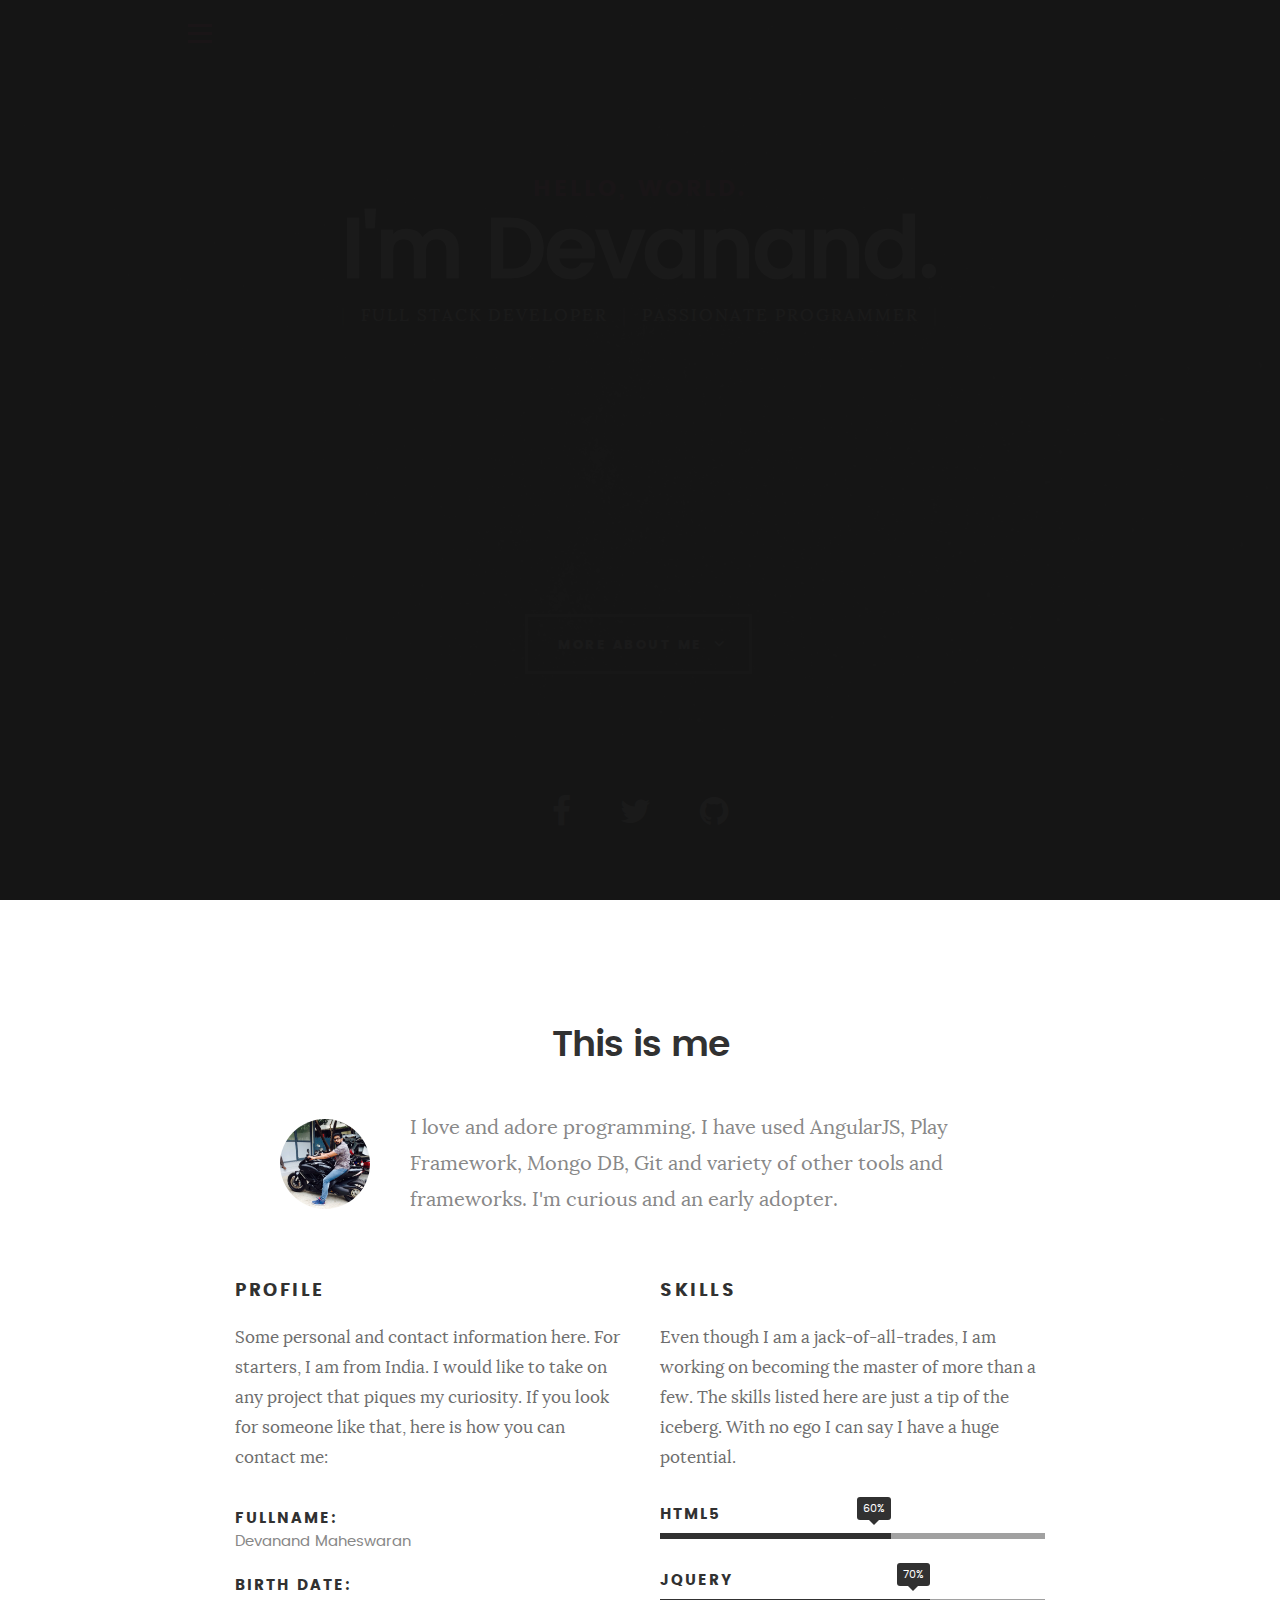
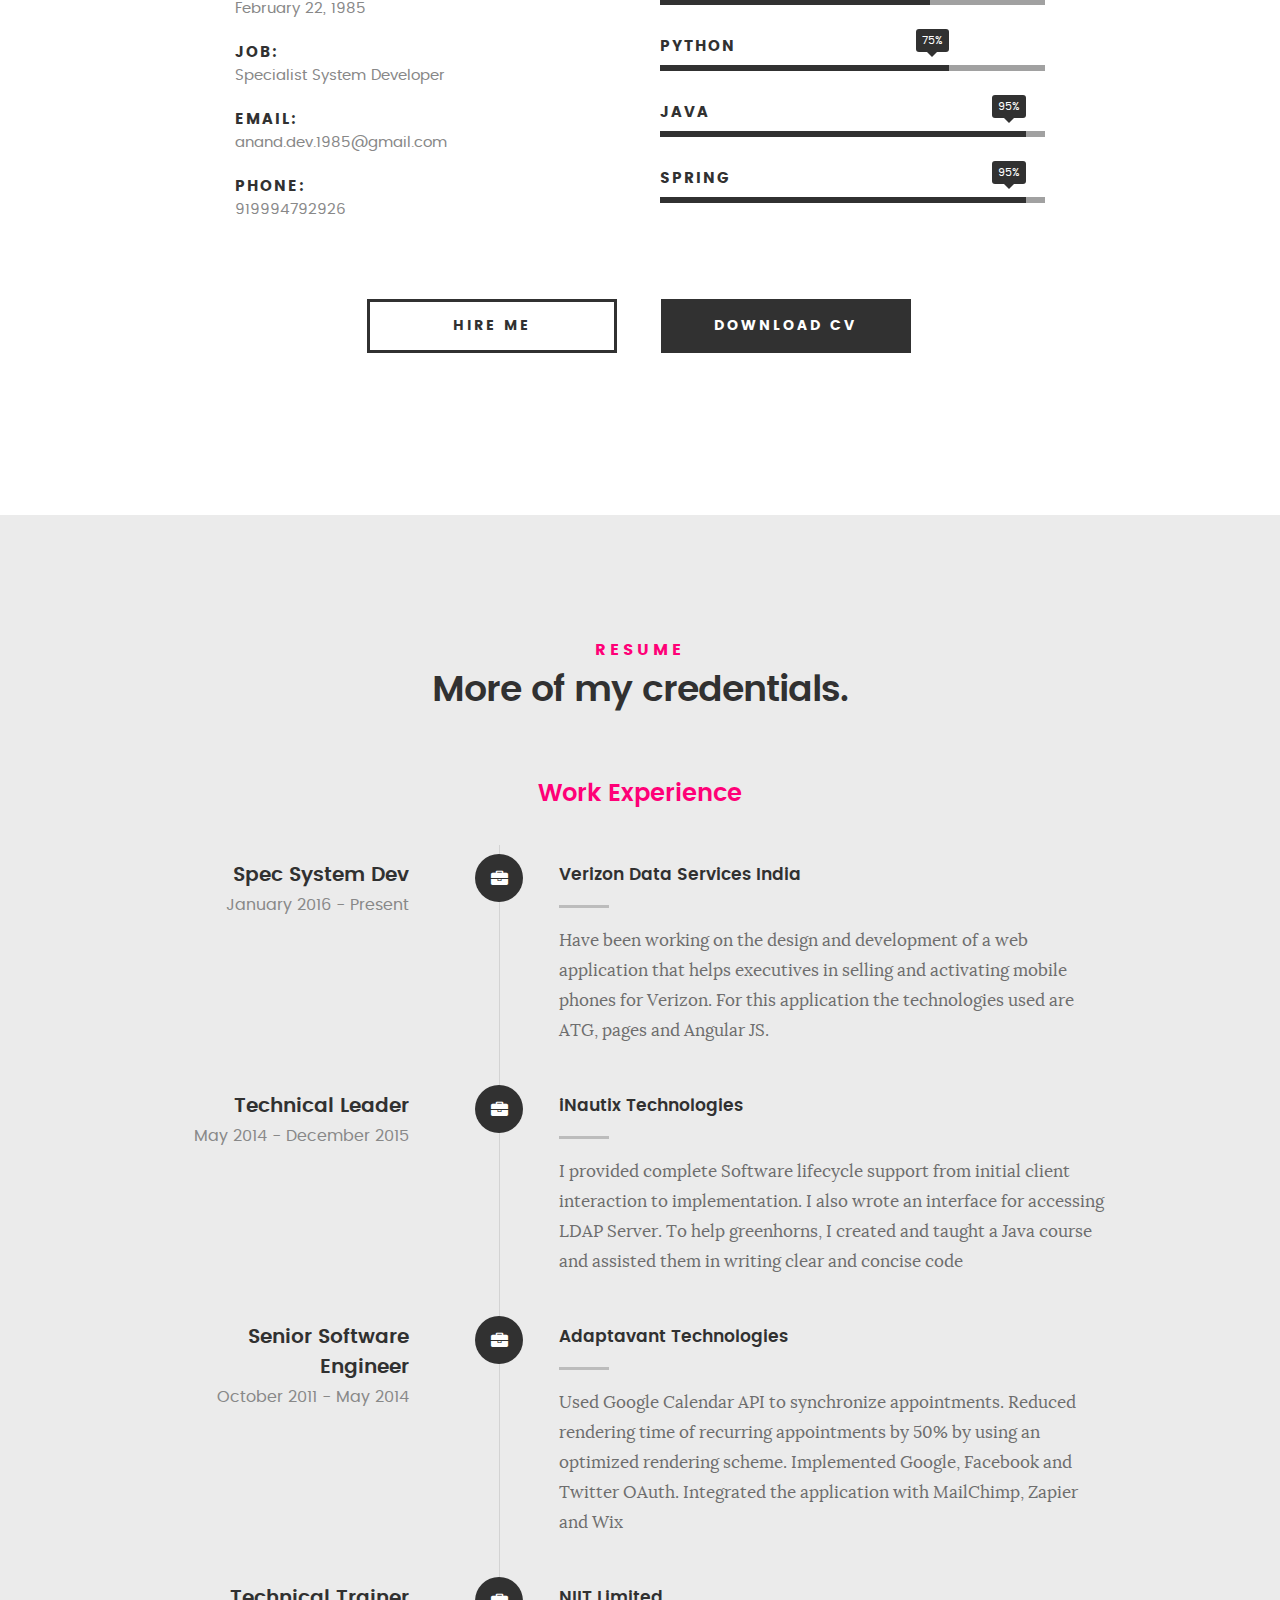
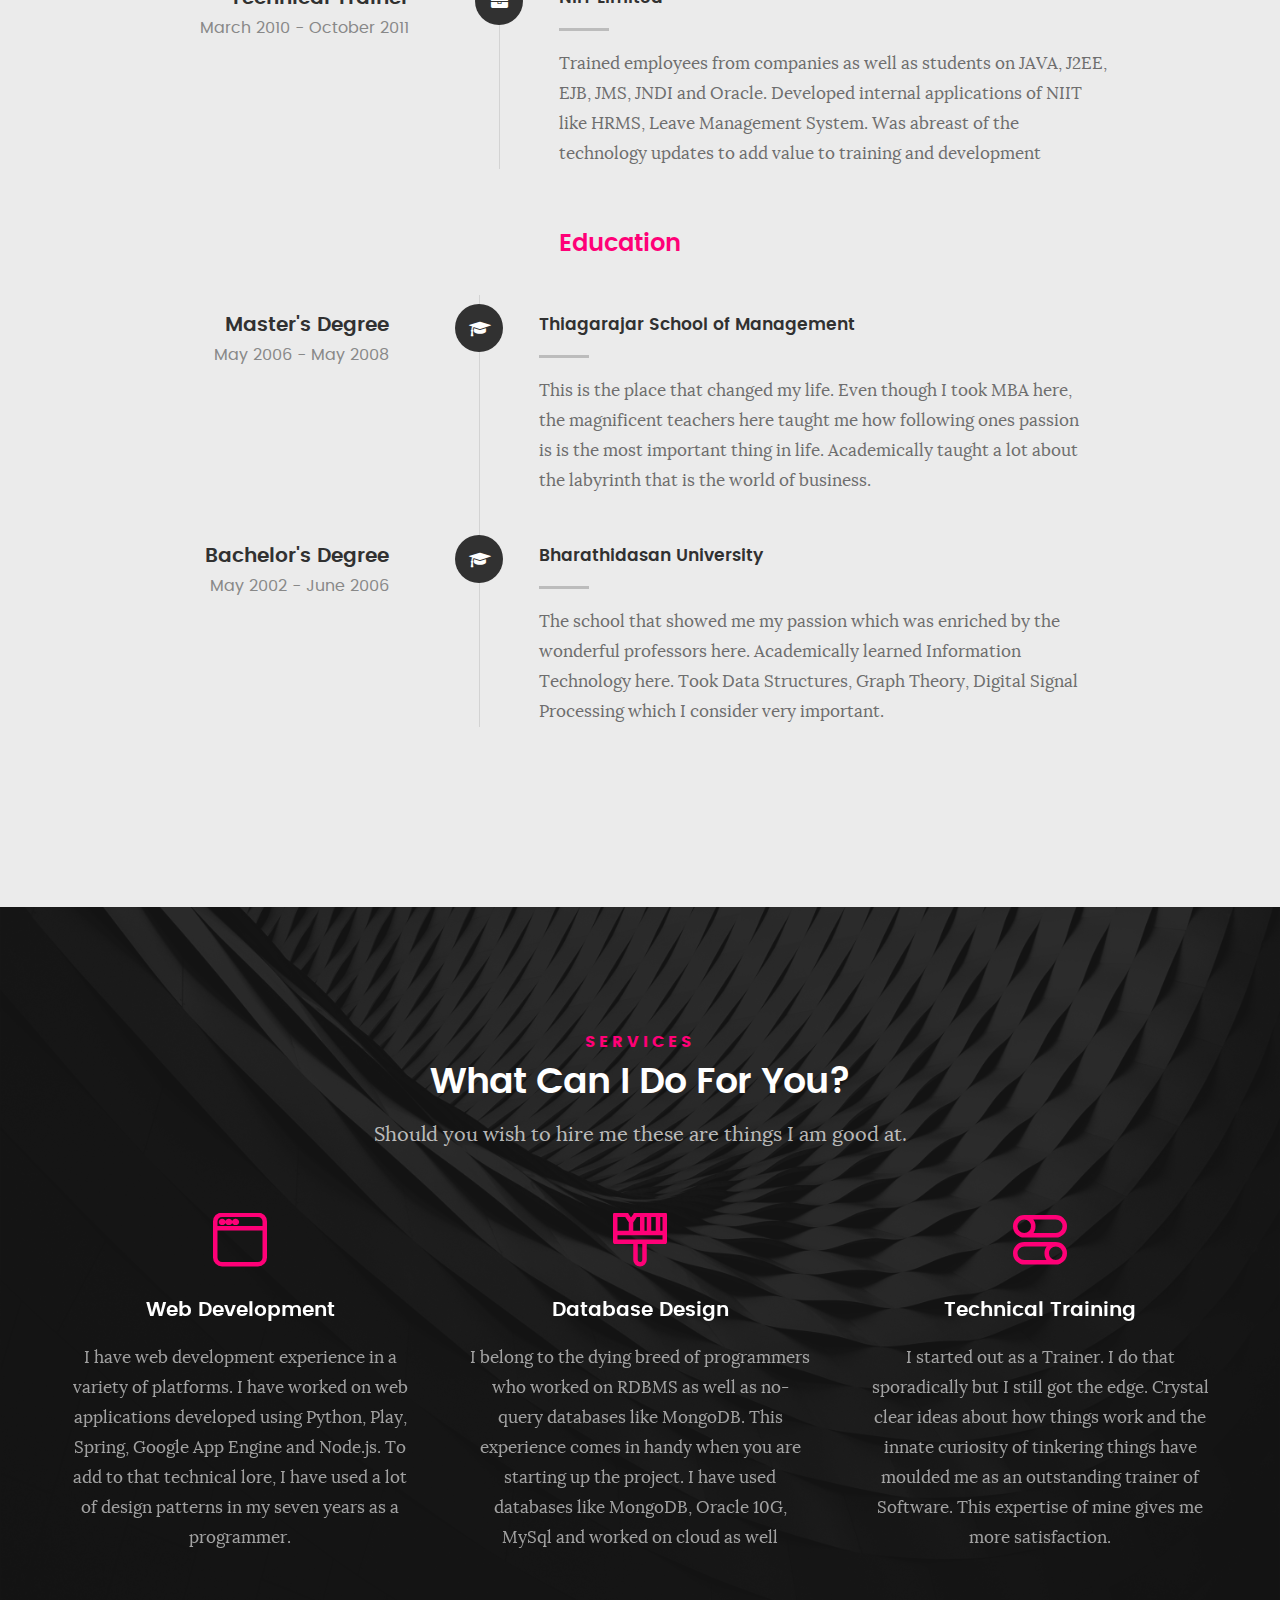
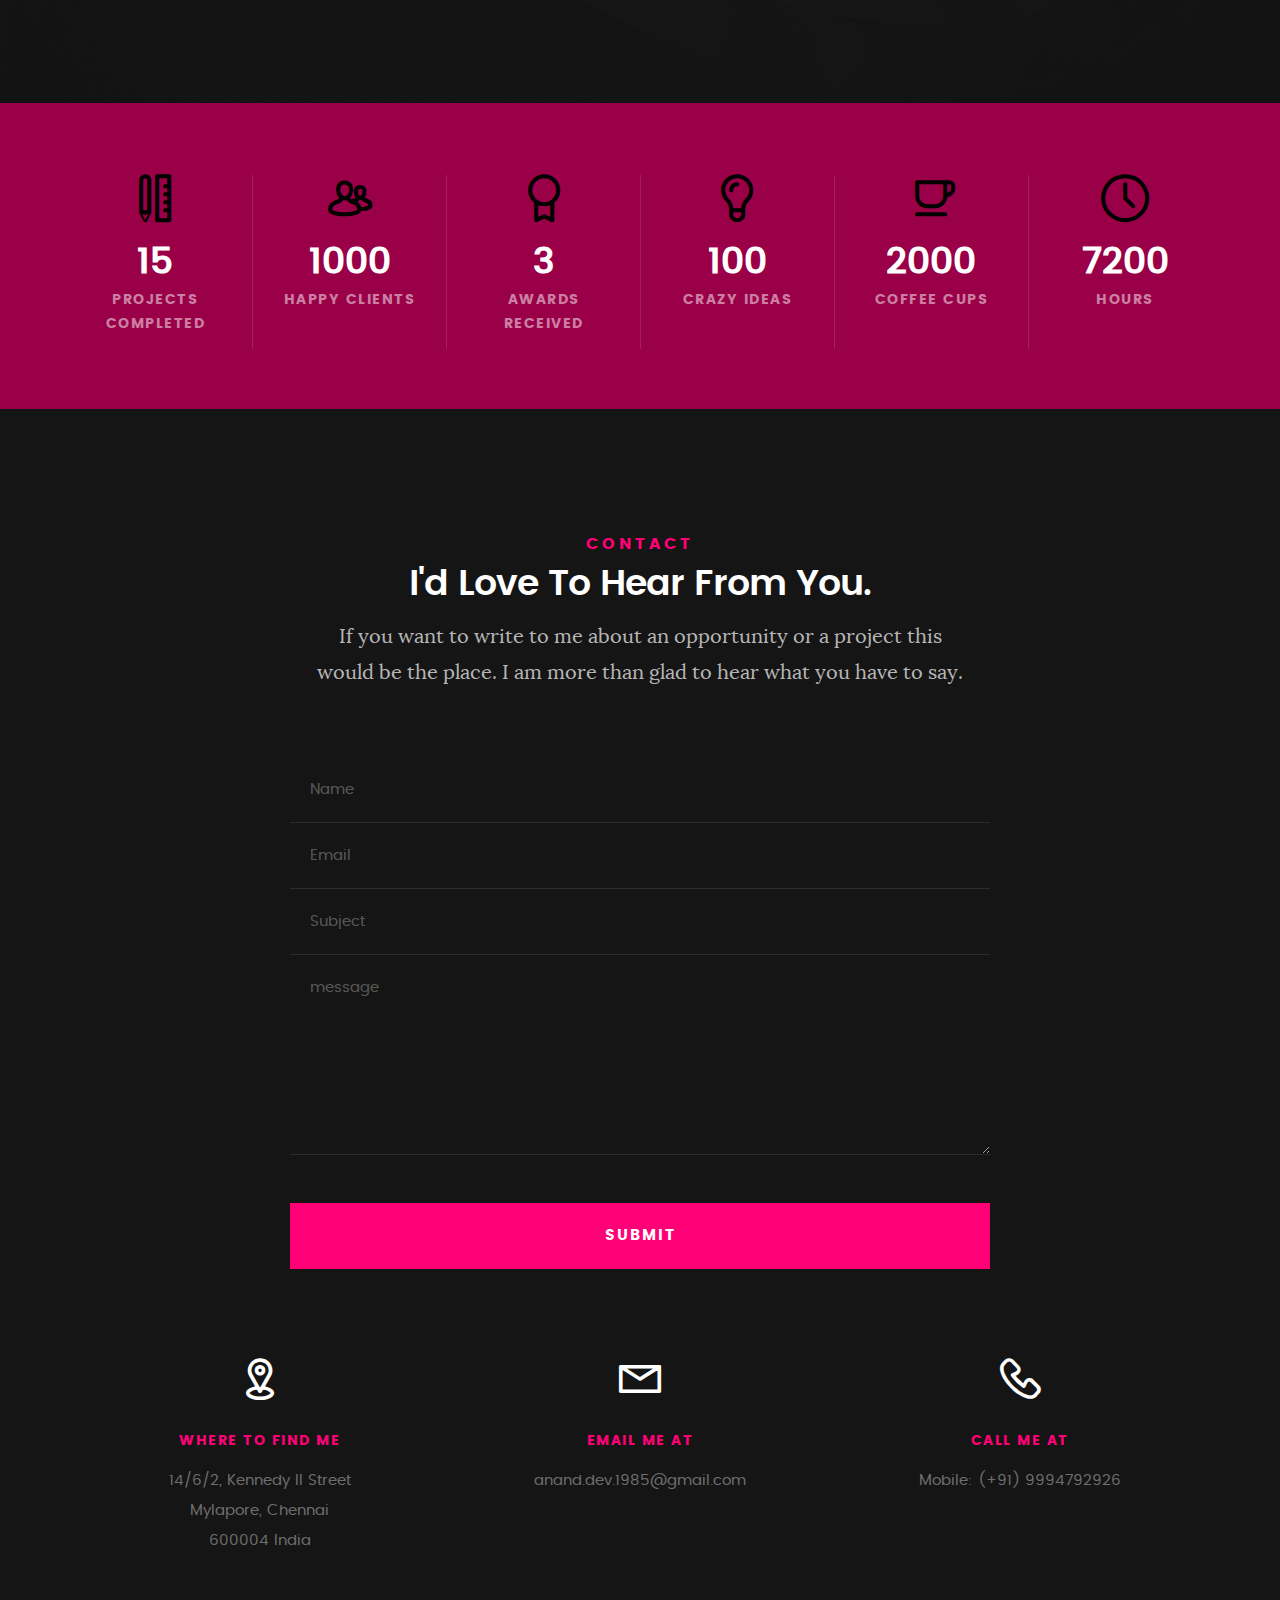
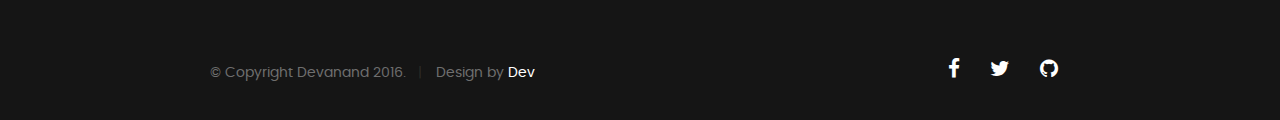
==== commit 51393983: "Verifying eclipse git commit" ====
--- a/war/index.html
+++ b/war/index.html
@@ -63,7 +63,7 @@
    </header> <!-- /header -->
 
 	<!-- intro section
-   ================================================== -->
+   ================================================= -->
    <section id="intro">   
 
    	<div class="intro-overlay"></div>	
--- a/war/css/main.css
+++ b/war/css/main.css
@@ -1377,7 +1377,7 @@
 	height: 6rem !important;
 	line-height: 5.4rem !important;
 	padding: 0 3.5rem 0 3rem !important;
-	margin-top: .6rem;
+	margin-top: 25.6rem;
 	font-size: 1.3rem;
 	text-transform: uppercase;
 	letter-spacing: .25rem;
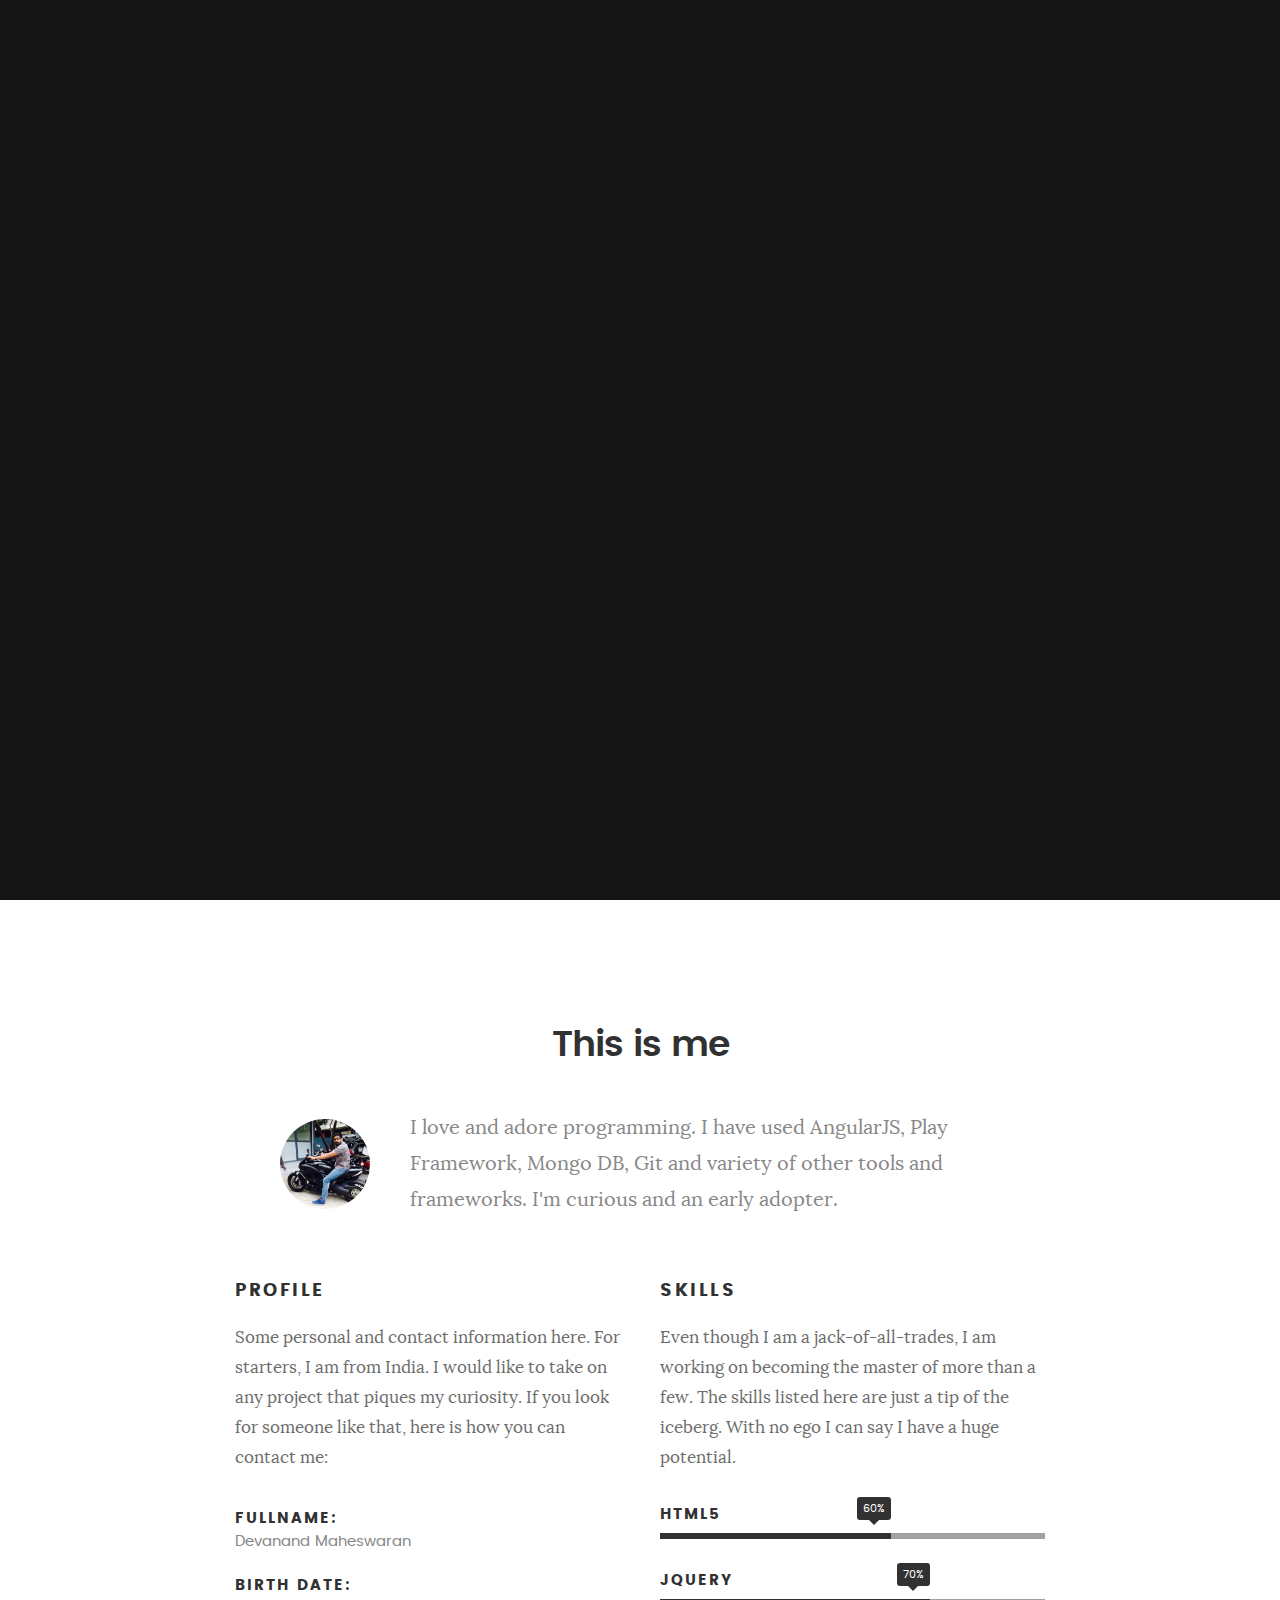
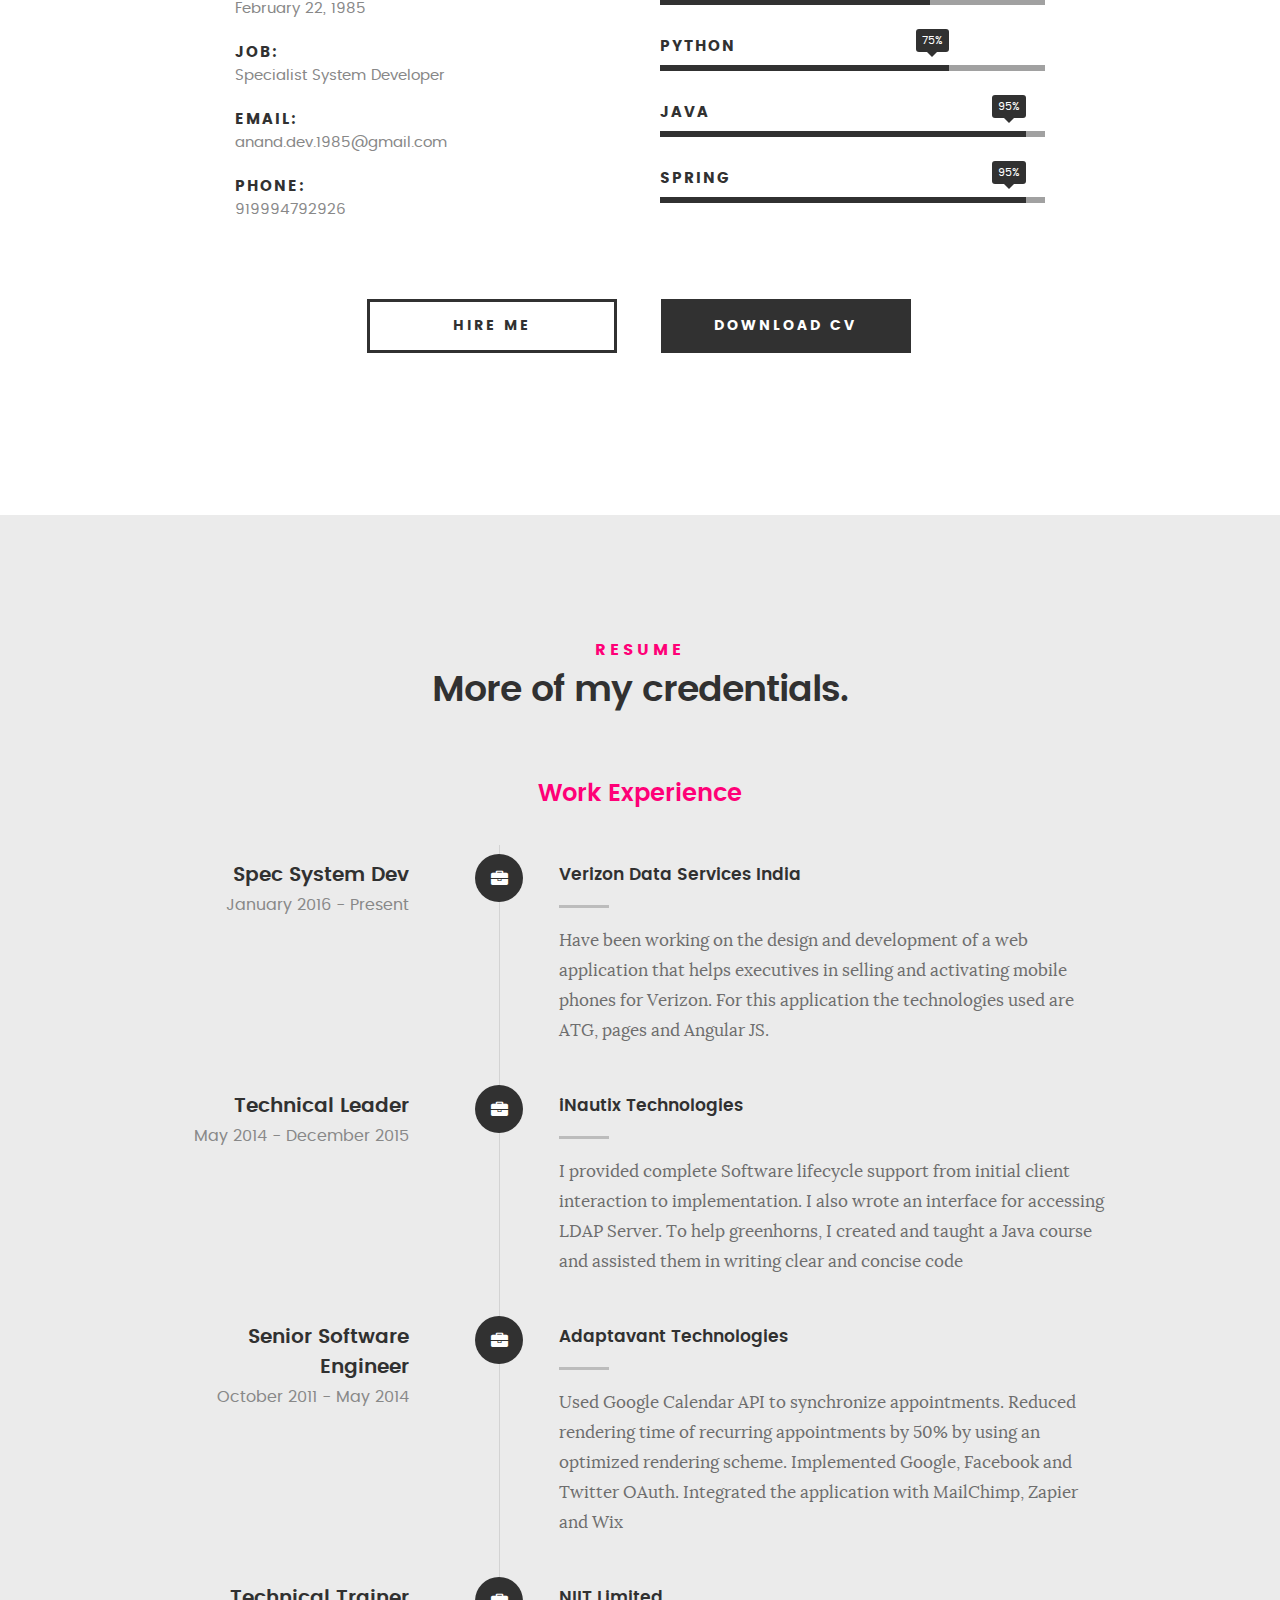
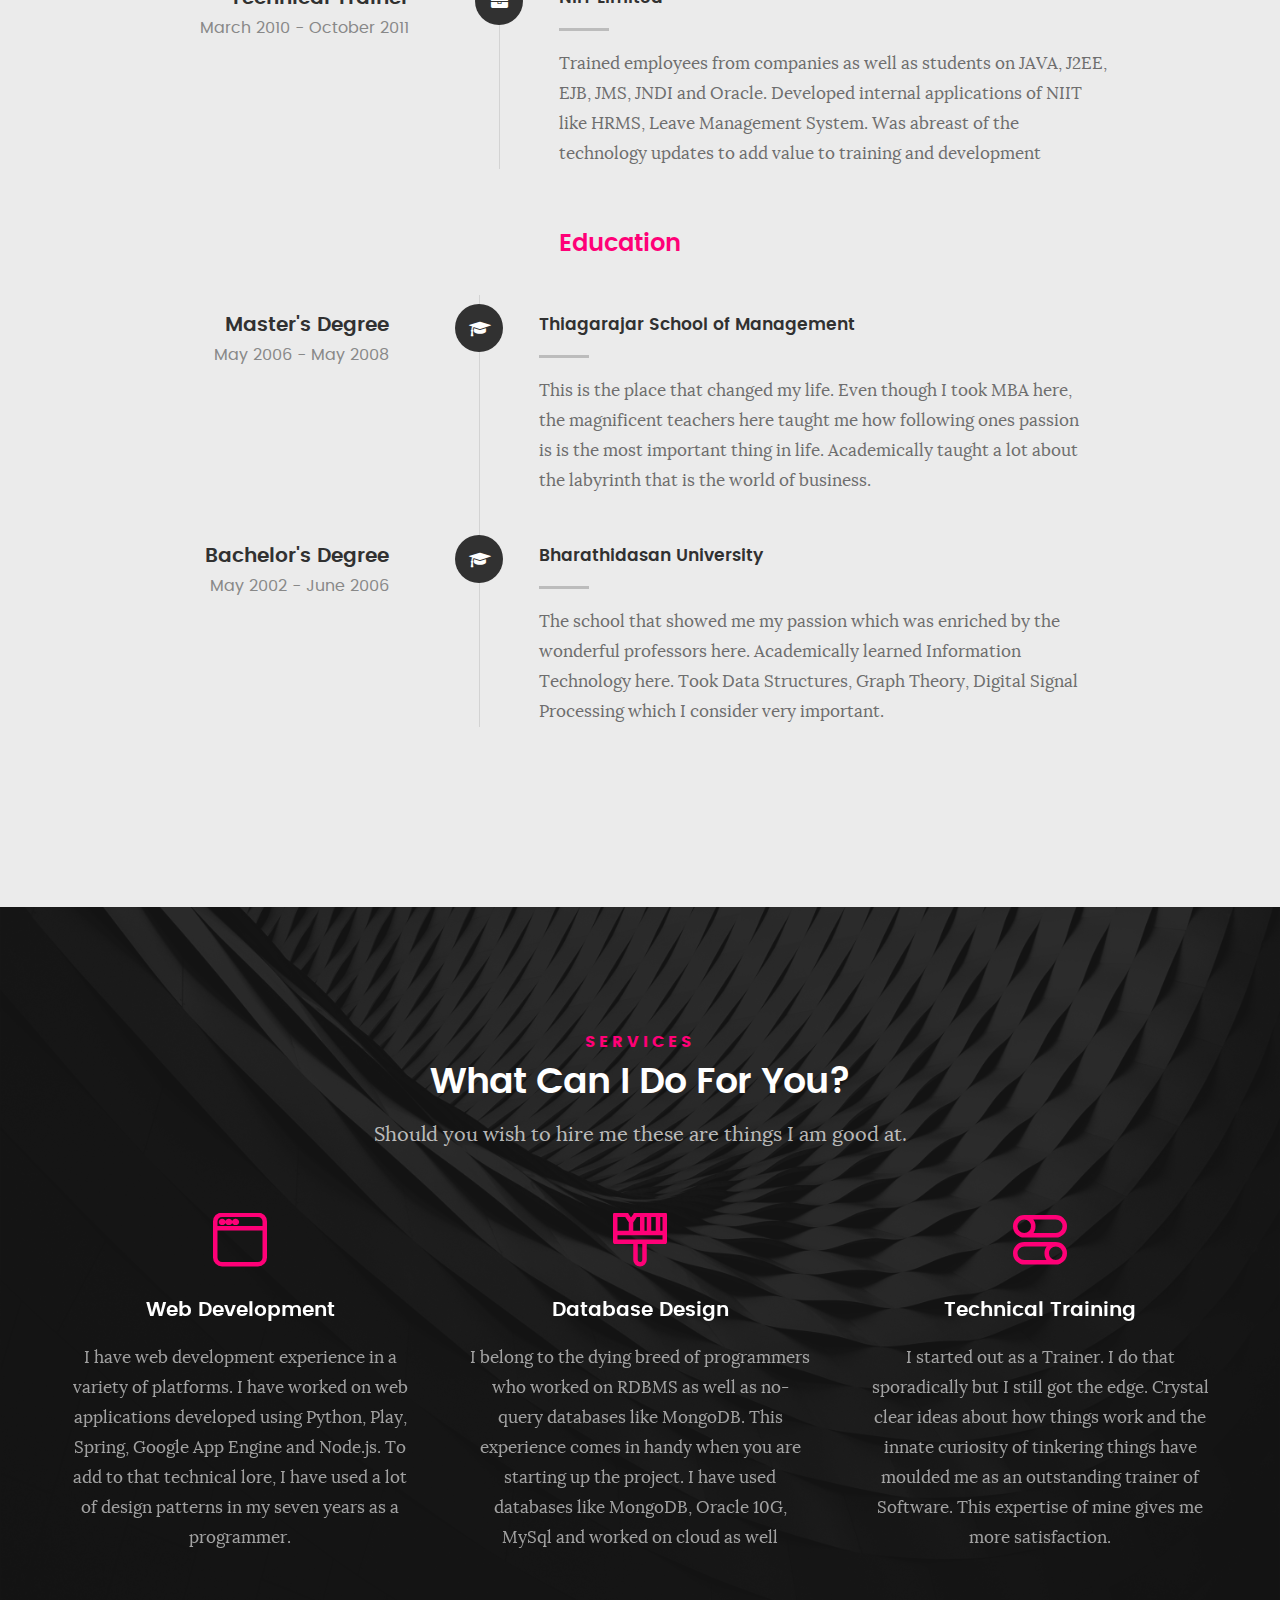
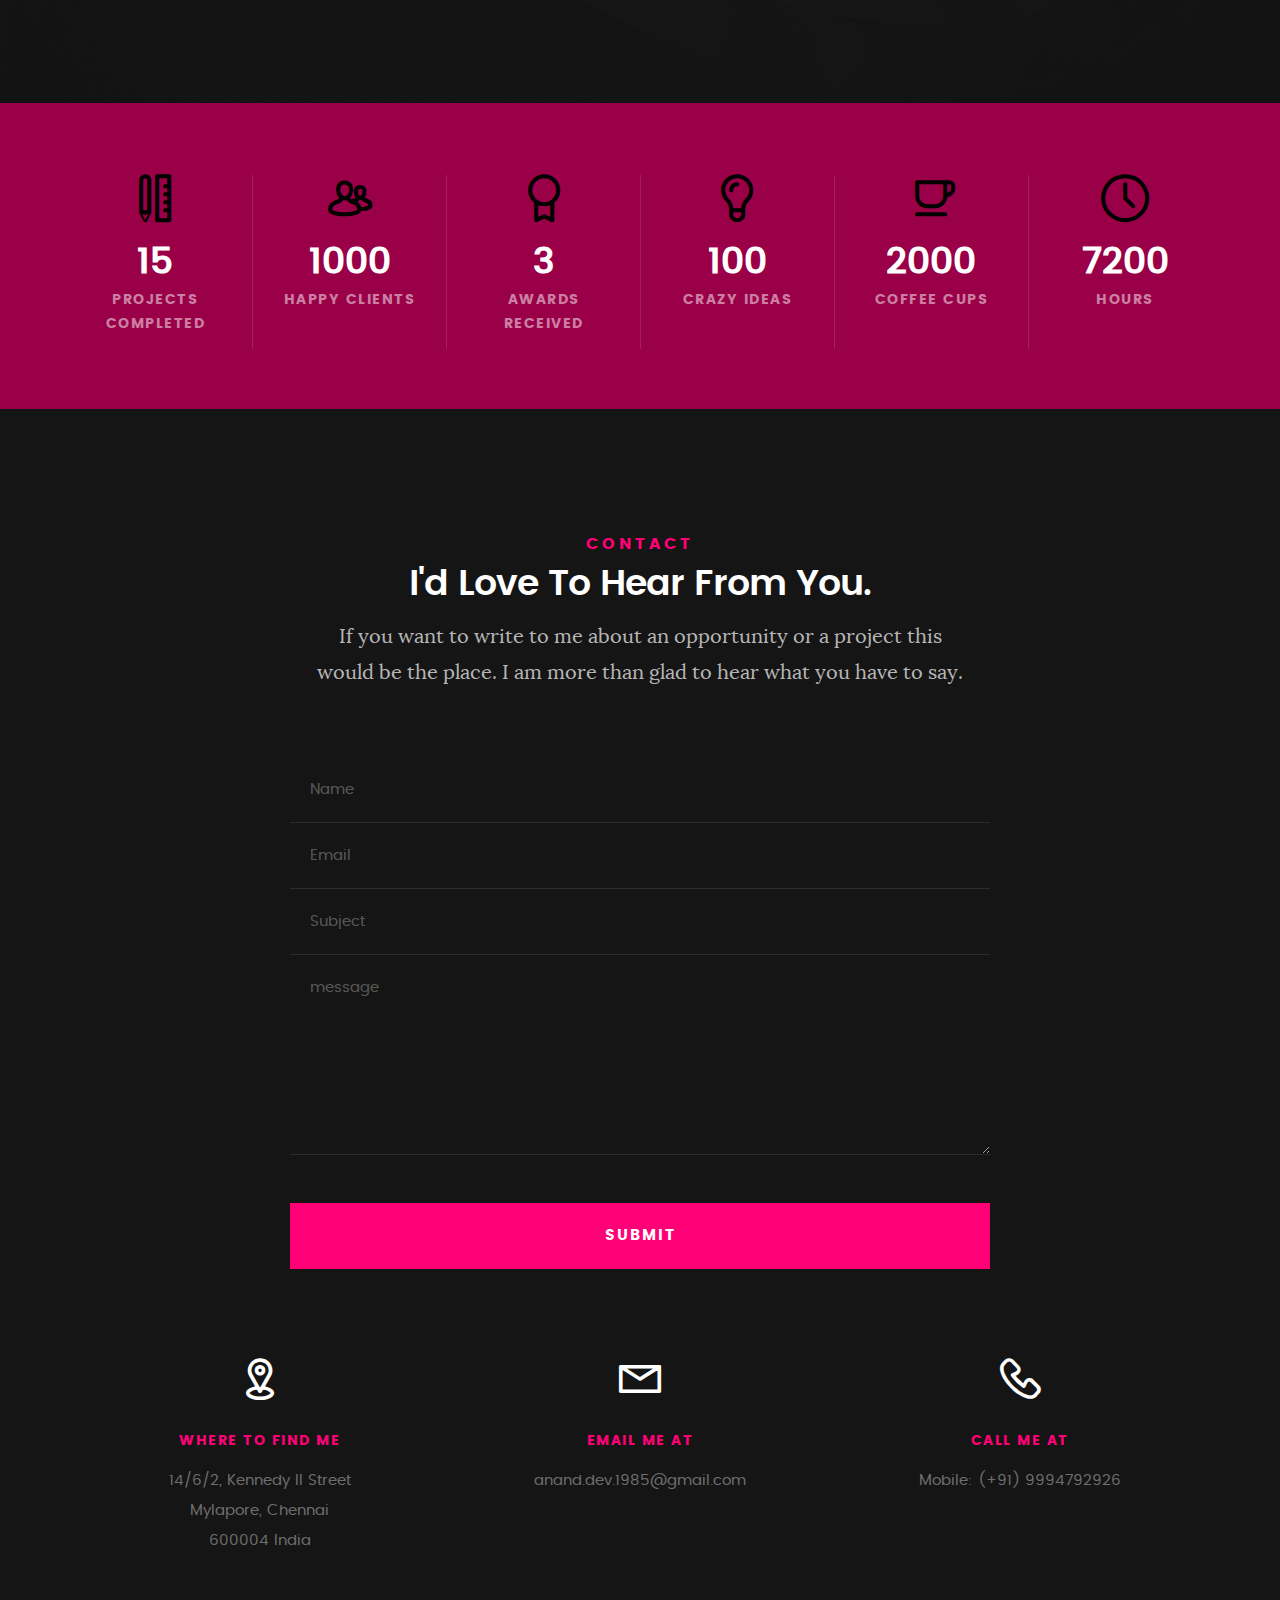
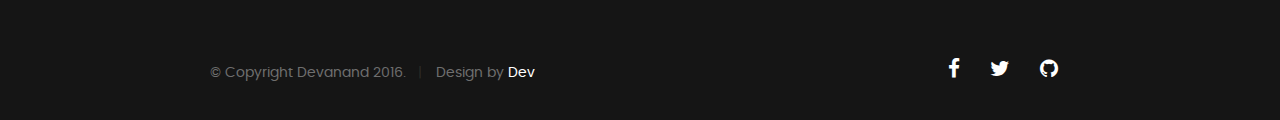
==== commit 308ab84f: "Changed favicon" ====
--- a/war/index.html
+++ b/war/index.html
@@ -28,7 +28,7 @@
 
    <!-- favicons
 	================================================== -->
-	<link rel="icon" type="image/png" href="favicon.png">
+	<link rel="icon" type="image/png" href="favicon.ico">
 
 </head>
 
@@ -51,10 +51,8 @@
 						<li class="current"><a class="smoothscroll"  href="#intro" title="">Home</a></li>
 						<li><a class="smoothscroll"  href="#about" title="">About</a></li>
 						<li><a class="smoothscroll"  href="#resume" title="">Resume</a></li>
-						<li><a class="smoothscroll"  href="#portfolio" title="">Portfolio</a></li>
 						<li><a class="smoothscroll"  href="#services" title="">Services</a></li>					
 						<li><a class="smoothscroll"  href="#contact" title="">Contact</a></li>	
-						<li><a href="styles.html" title="">Style Demo</a></li>				
 					</ul>
 				</nav>    		
    		</div> <!-- /top-bar --> 
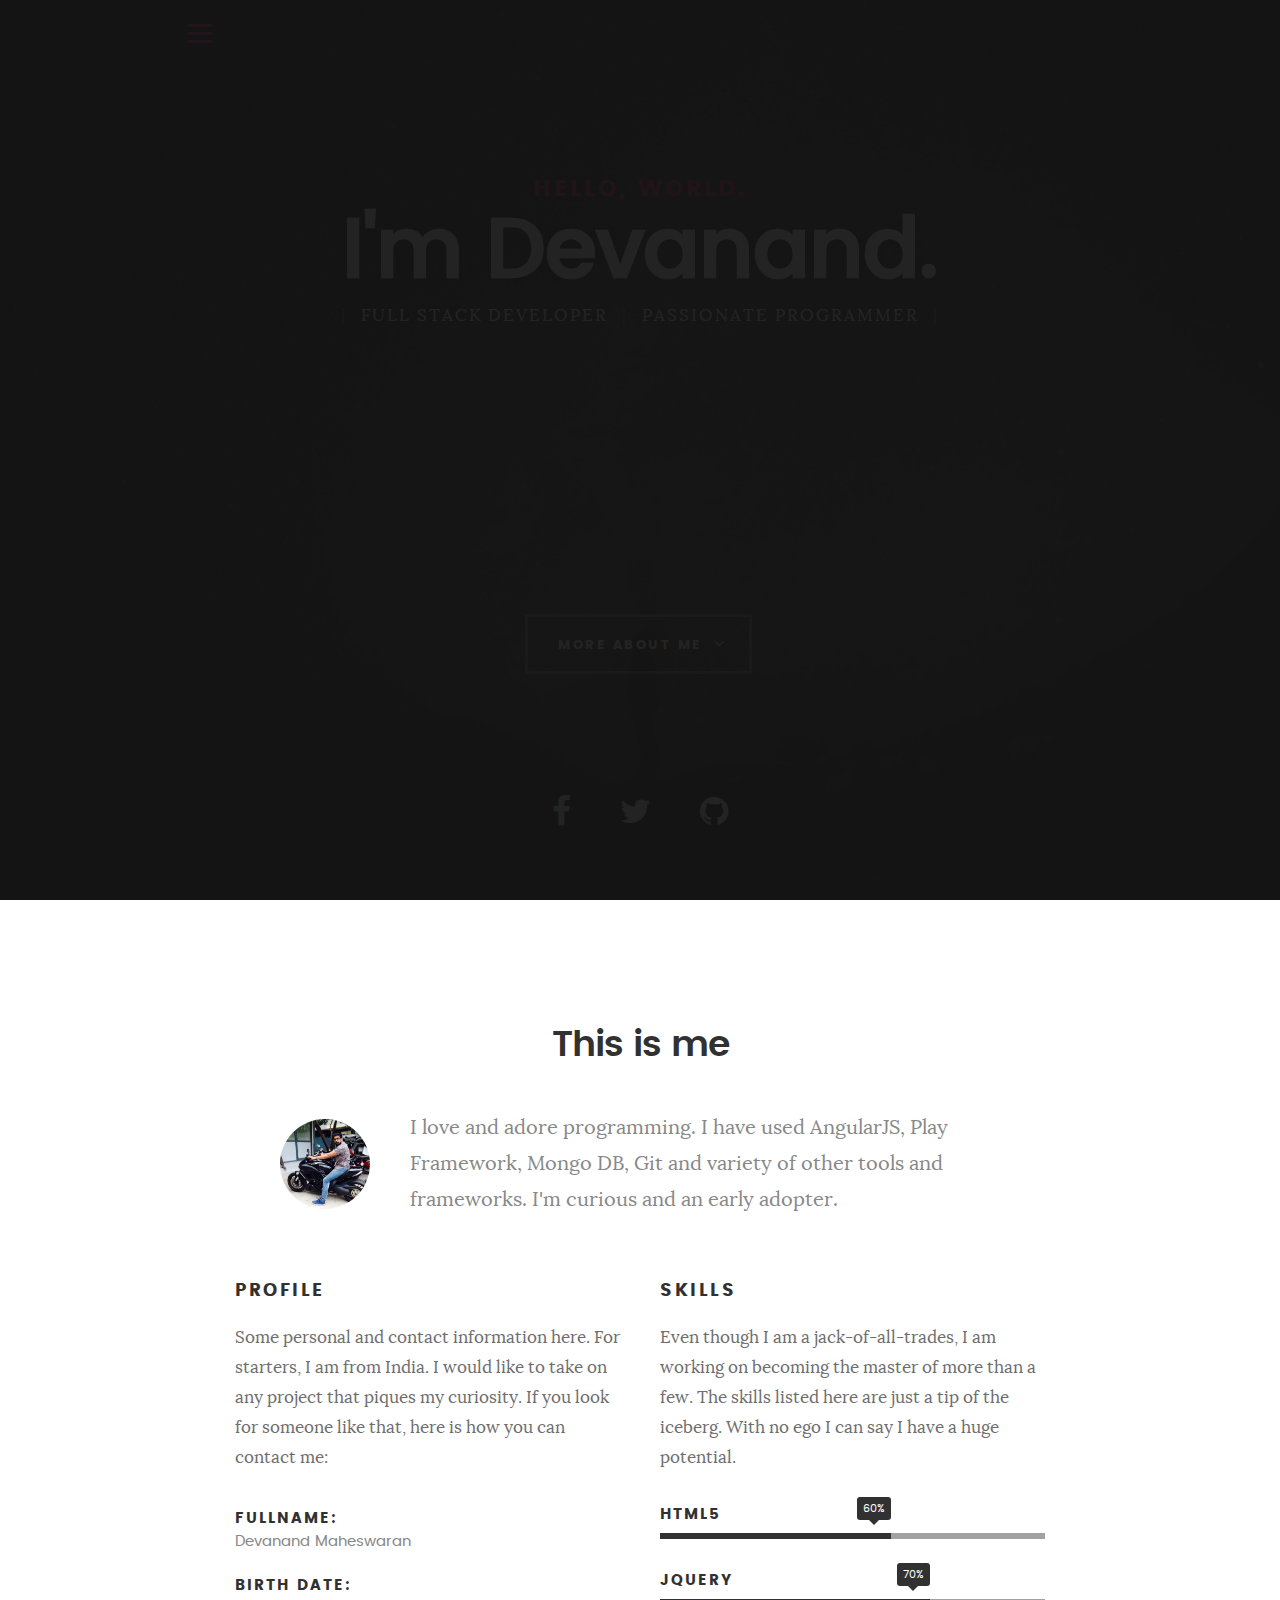
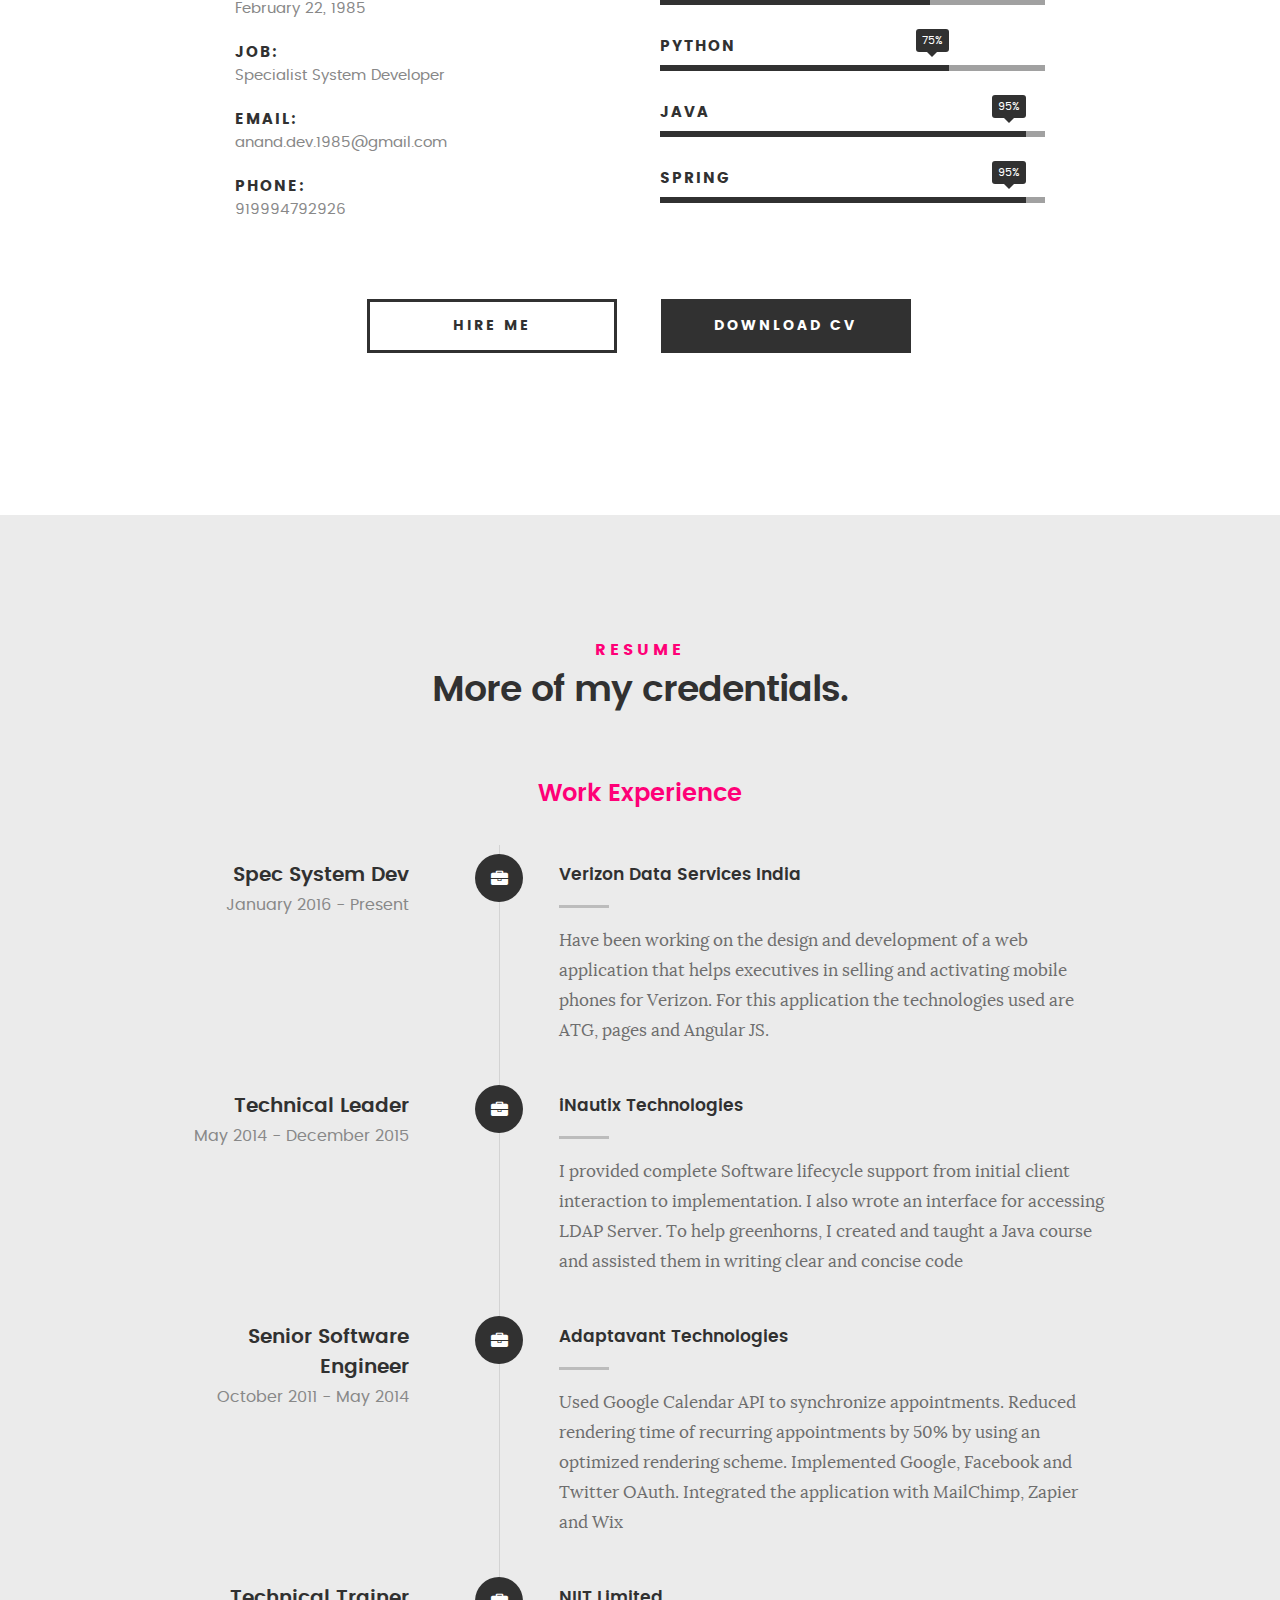
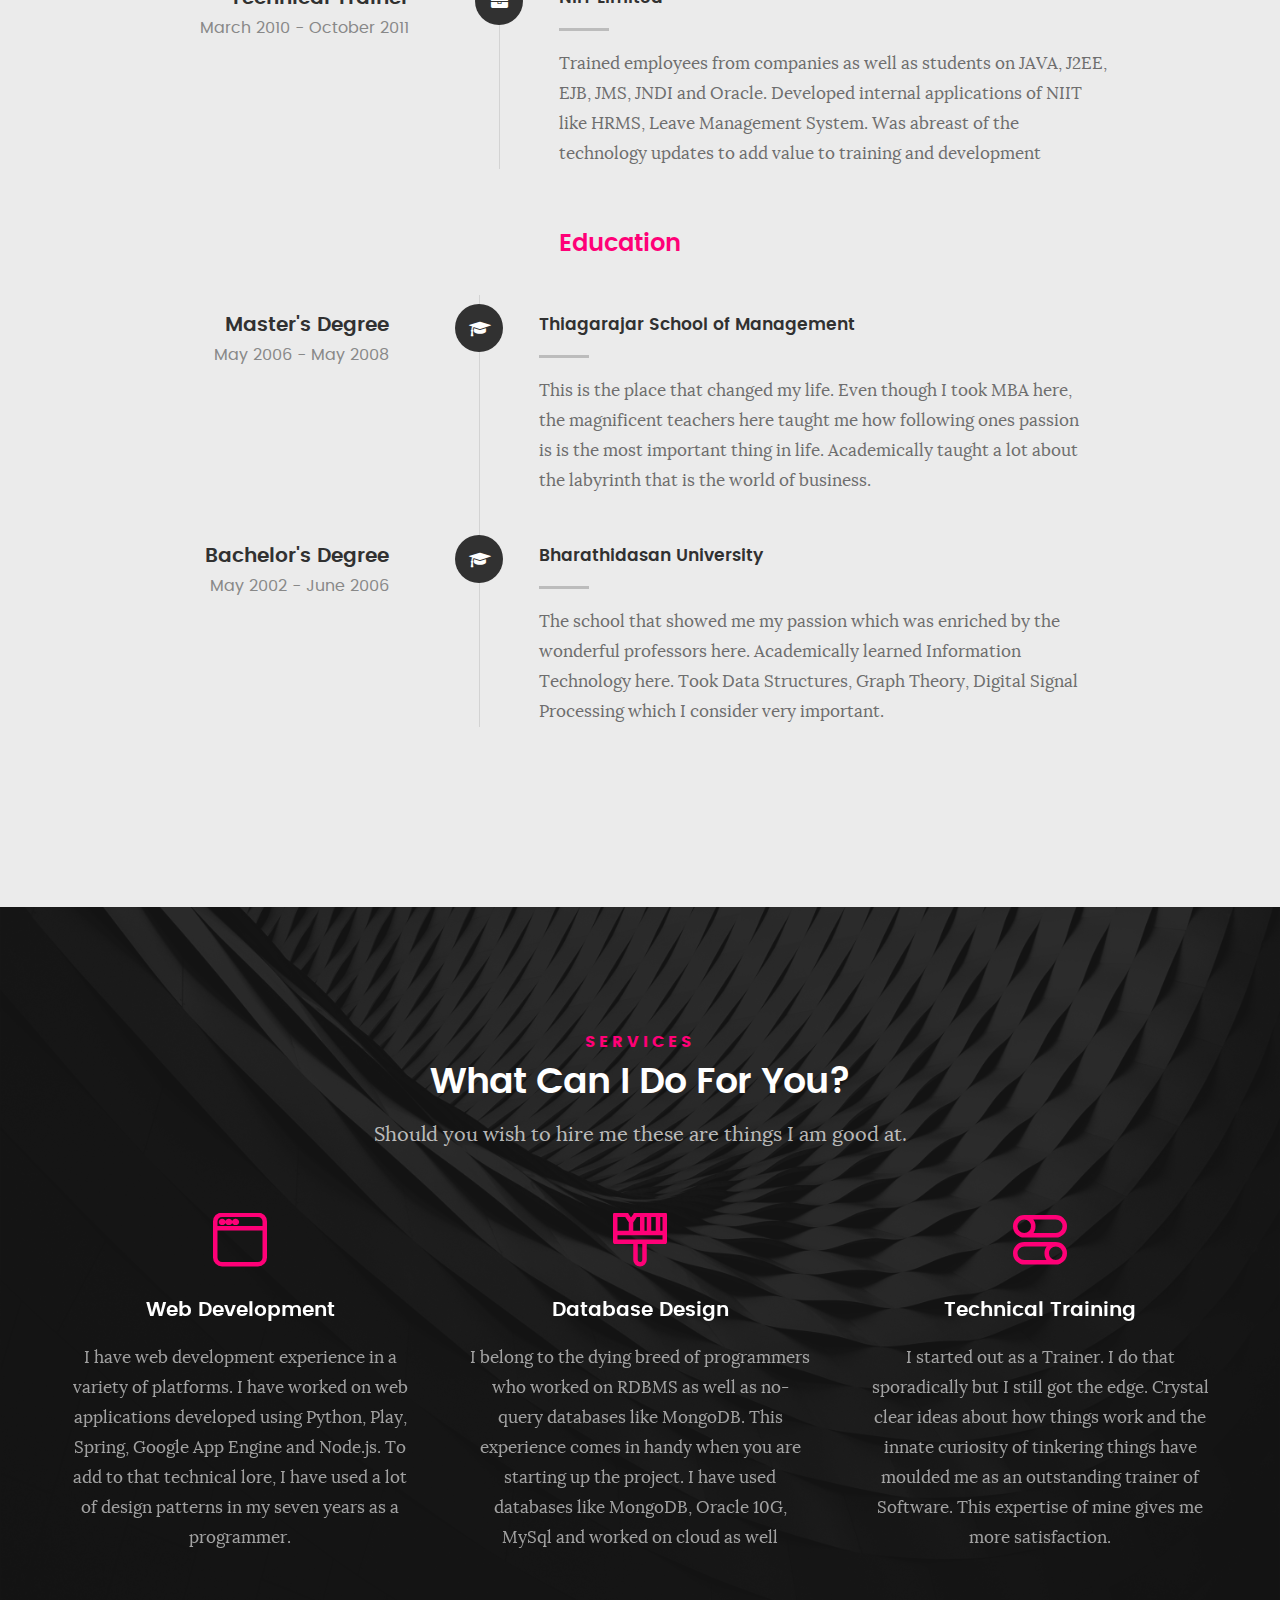
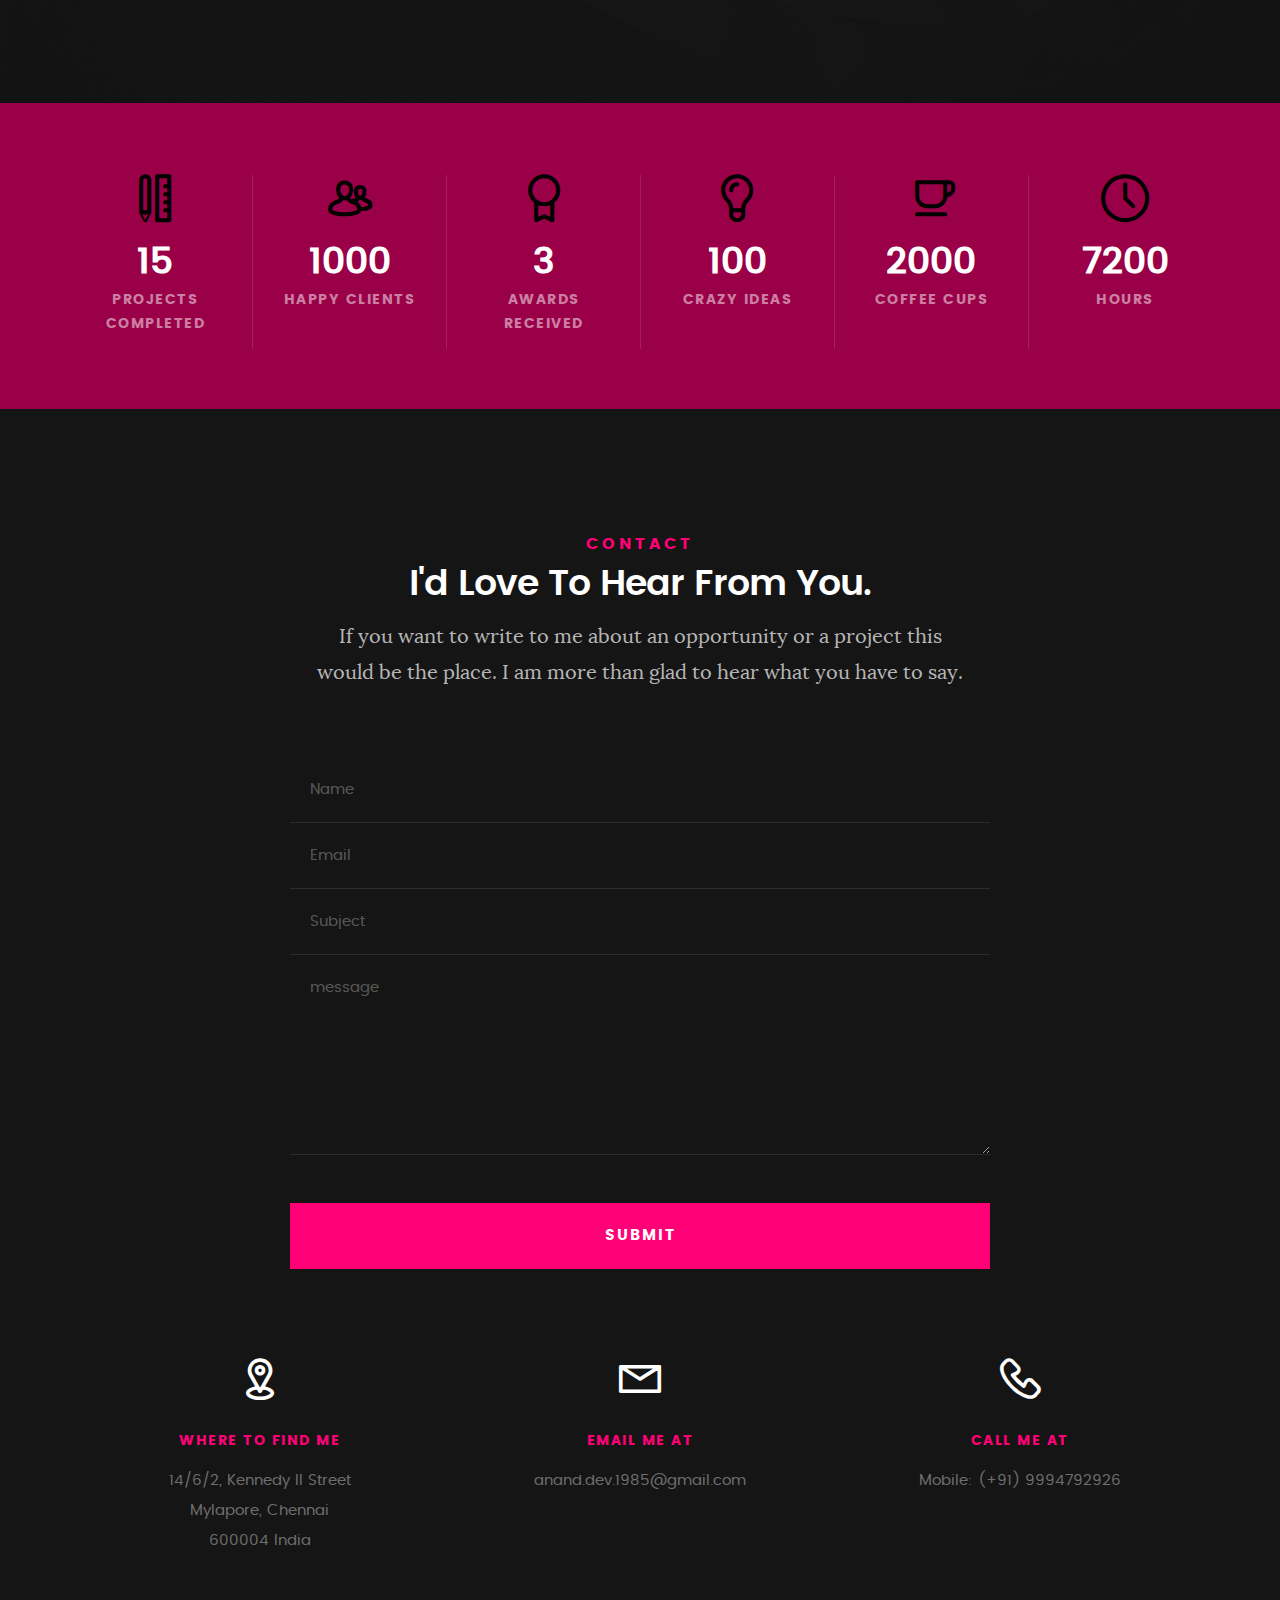
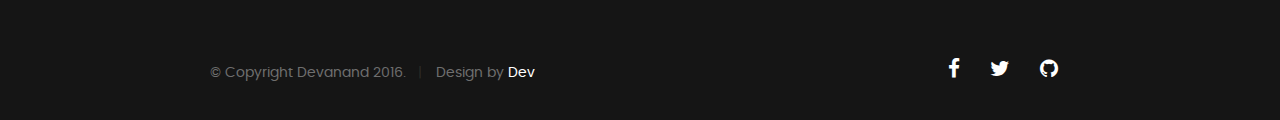
==== commit c29a0cc7: "Added gitignore" ====
--- a/war/index.html
+++ b/war/index.html
@@ -28,7 +28,7 @@
 
    <!-- favicons
 	================================================== -->
-	<link rel="icon" type="image/png" href="favicon.ico">
+	<link rel="icon" href="/favicon.ico">
 
 </head>
 
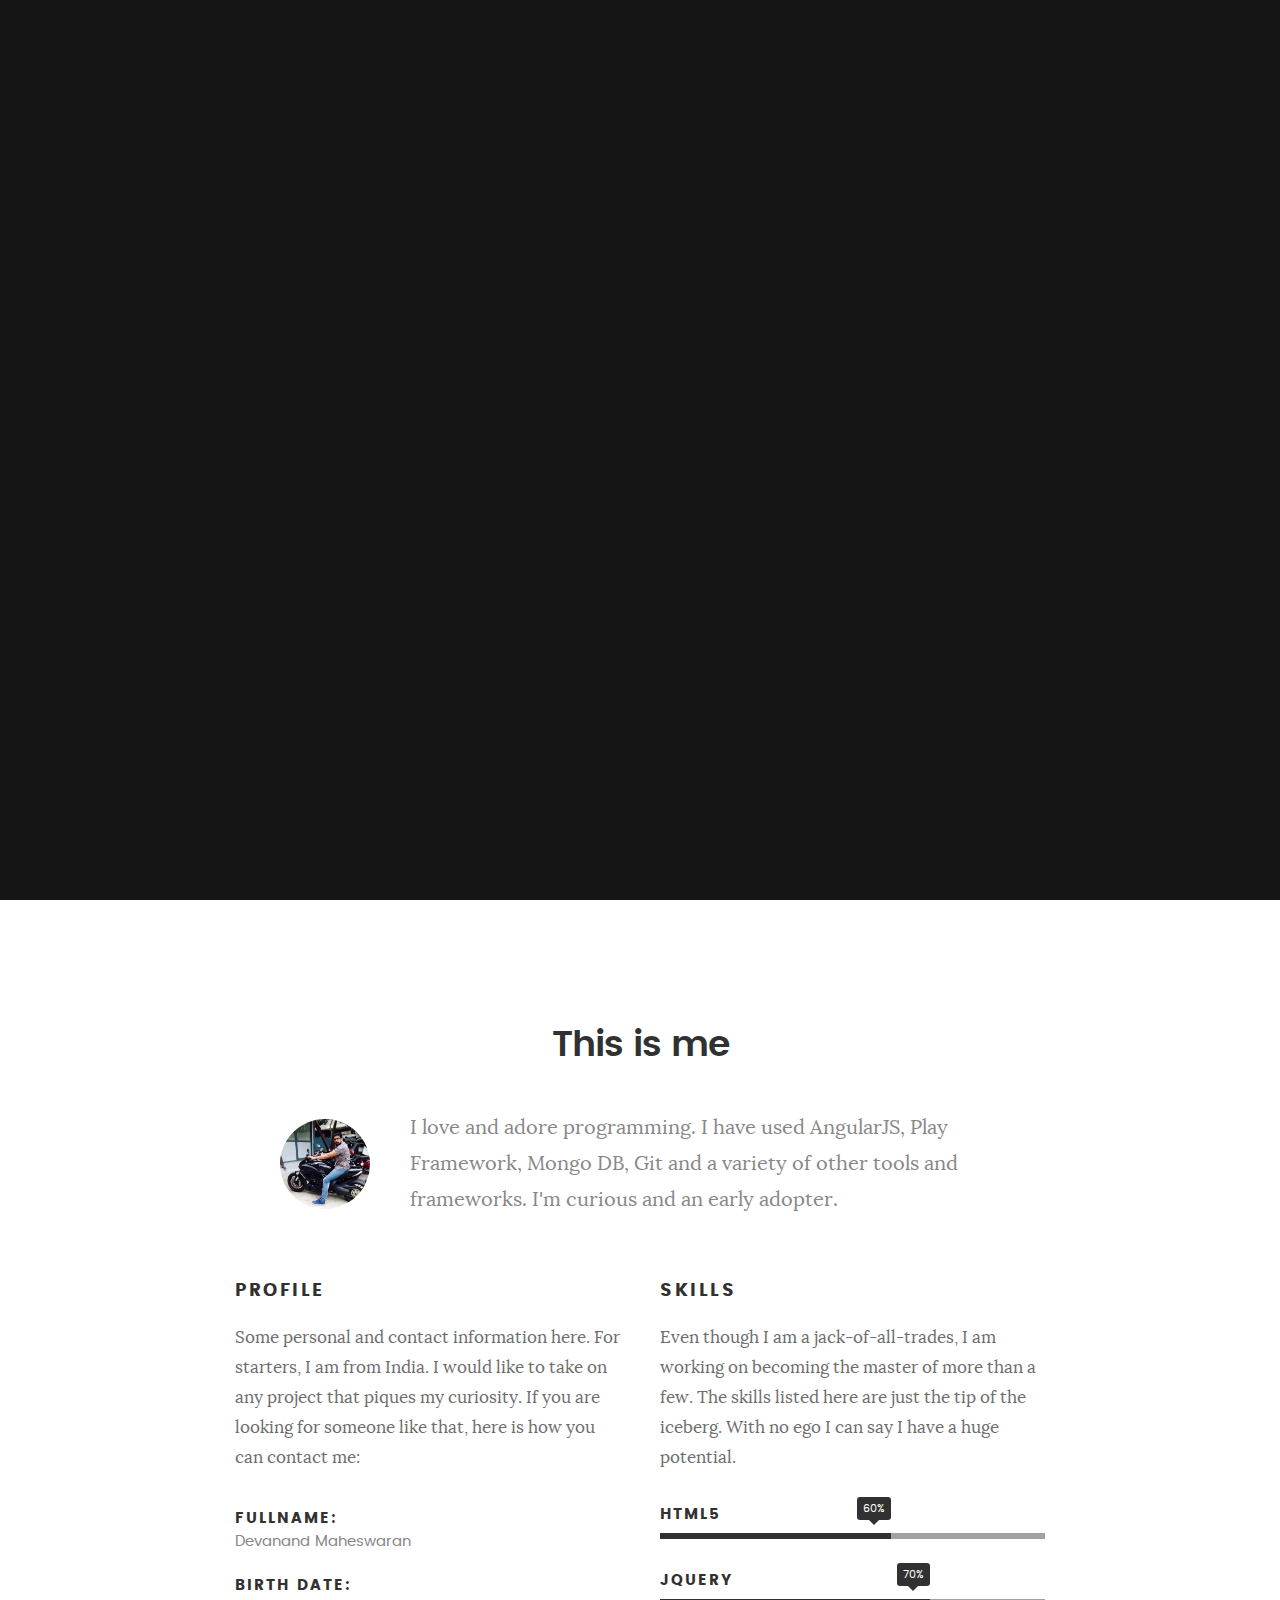
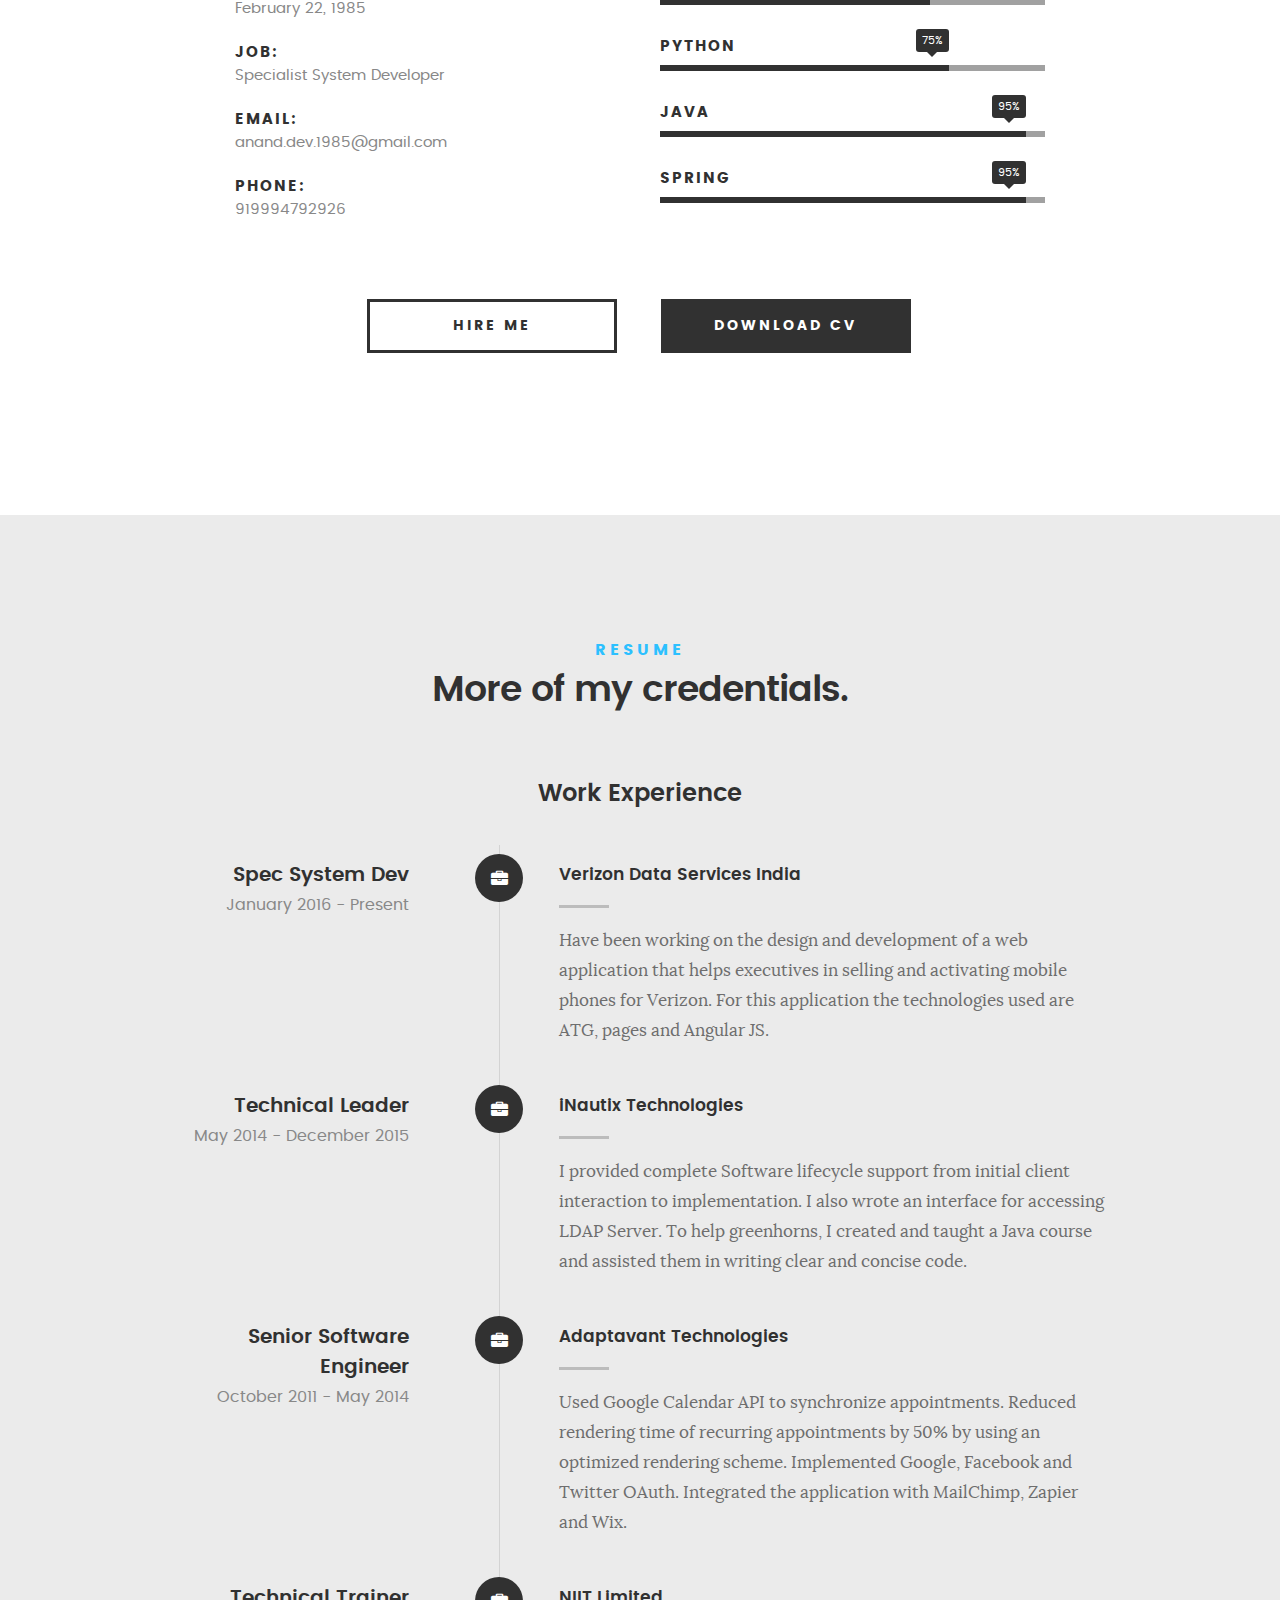
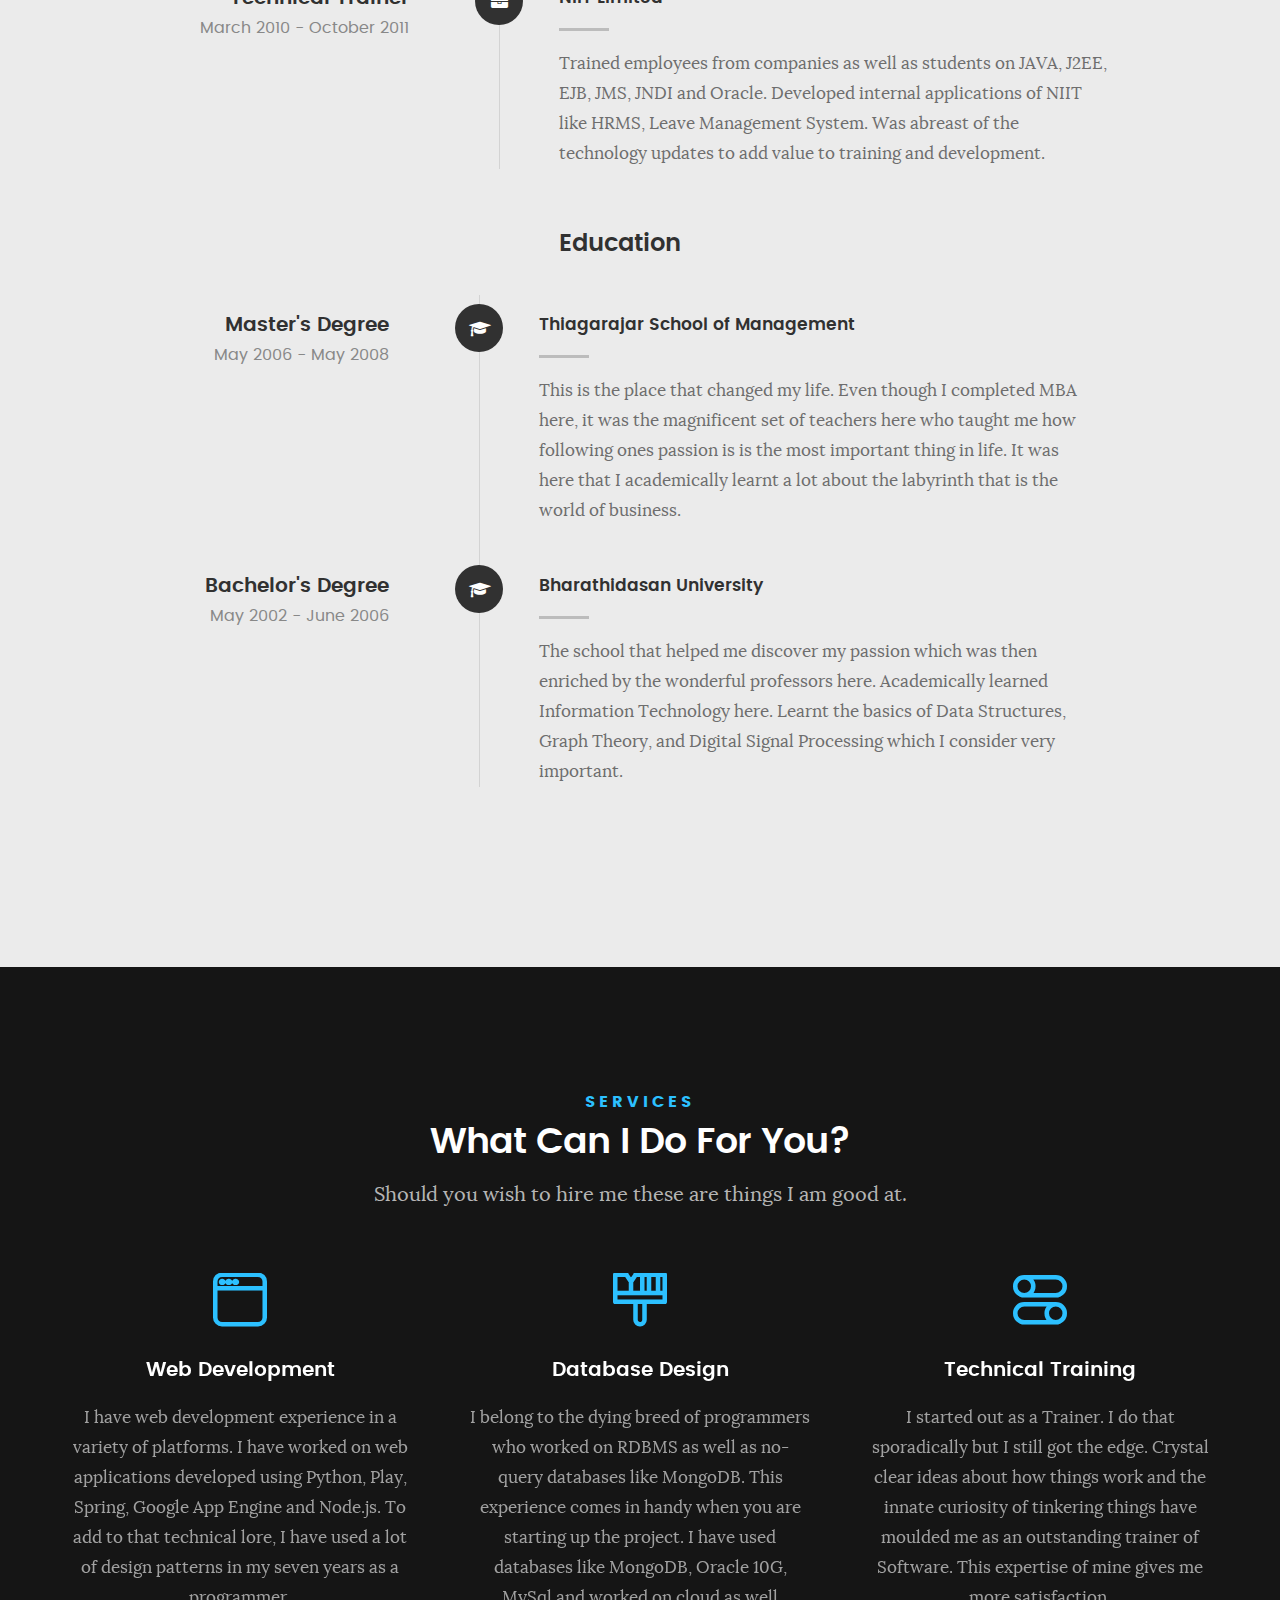
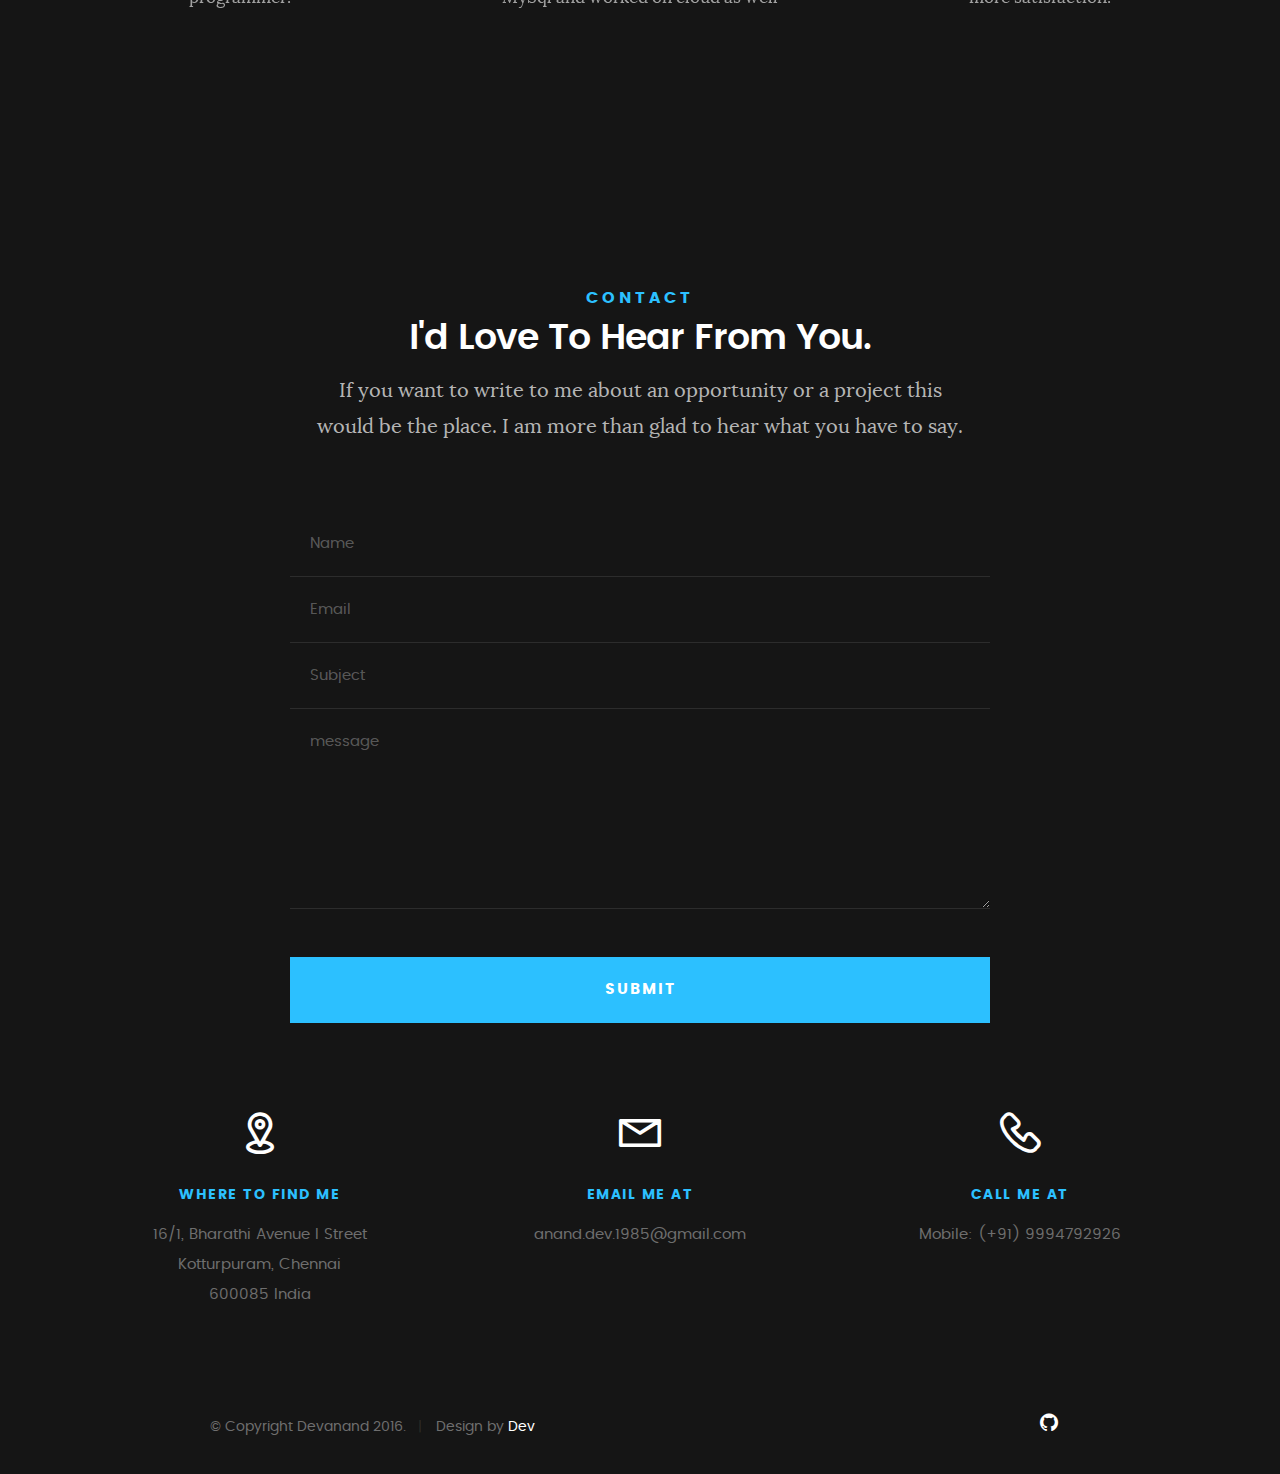
==== commit 156b831b: "Color changes and grammar correction" ====
--- a/war/index.html
+++ b/war/index.html
@@ -87,8 +87,6 @@
    	</div> <!-- /intro-content --> 
 
    	<ul class="intro-social">        
-         <li><a target = "_blank "href="http://www.facebook.com/dnanaved"><i class="fa fa-facebook"></i></a></li>
-         <li><a target = "_blank" href="https://twitter.com/ananddev11"><i class="fa fa-twitter"></i></a></li>
          <li><a target = "_blank" href="https://github.com/devanand"><i class="fa fa-github"></i></a></li>
       </ul> <!-- /intro-social -->      	
 
@@ -109,7 +107,7 @@
 
    				<img src="images/profile-pic.jpg" alt="Profile Picture">
 
-   				<p class="lead">I love and adore programming. I have used AngularJS, Play Framework, Mongo DB, Git and variety of other tools and frameworks.
+   				<p class="lead">I love and adore programming. I have used AngularJS, Play Framework, Mongo DB, Git and a variety of other tools and frameworks.
 				I'm curious and an early adopter. </p>
    			</div>   			
 
@@ -122,7 +120,7 @@
 
    			<h3>Profile</h3>
    			<p>Some personal and contact information here. For starters, I am from India. I would like to take on any
-   			project that piques my curiosity. If you look for someone like that, here is how you can contact me:</p>
+   			project that piques my curiosity. If you are looking for someone like that, here is how you can contact me:</p>
 
    			<ul class="info-list">
    				<li>
@@ -156,7 +154,7 @@
 
    			<h3>Skills</h3>
    			<p>Even though I am a jack-of-all-trades, I am working on becoming the master of more than a few. The skills listed here
-   			are just a tip of the iceberg. With no ego I can say I have a huge potential.</p>
+   			are just the tip of the iceberg. With no ego I can say I have a huge potential.</p>
 
 				<ul class="skill-bars">
 				   <li>
@@ -257,7 +255,7 @@
 	   					<h4>iNautix Technologies</h4>
 	   					<p>I provided complete Software lifecycle support from initial client interaction to implementation.
 						   I also wrote an interface for accessing LDAP Server. 
-						   To help greenhorns, I created and taught a Java course and assisted them in writing clear and concise code</p>
+						   To help greenhorns, I created and taught a Java course and assisted them in writing clear and concise code.</p>
 	   				</div>
 
 	   			</div> <!-- /timeline-block -->
@@ -277,7 +275,7 @@
 	   					<h4>Adaptavant Technologies</h4>
 	   					<p>Used Google Calendar API to synchronize appointments.
 						   Reduced rendering time of recurring appointments by 50% by using an optimized rendering scheme.
-						   Implemented Google, Facebook and Twitter OAuth. Integrated the application with MailChimp, Zapier and Wix</p>
+						   Implemented Google, Facebook and Twitter OAuth. Integrated the application with MailChimp, Zapier and Wix.</p>
 	   				</div>
 					
 					<div class="timeline-block">
@@ -295,7 +293,7 @@
 	   					<h4>NIIT Limited</h4>
 	   					<p>Trained employees from companies as well as students on JAVA, J2EE, EJB, JMS, JNDI and Oracle. 
 						   Developed internal applications of NIIT like HRMS, Leave Management System. 
-						   Was abreast of the technology updates to add value to training and development</p>
+						   Was abreast of the technology updates to add value to training and development.</p>
 	   				</div>
 	   			</div> <!-- /timeline-block -->
 
@@ -330,8 +328,8 @@
 
 	   				<div class="timeline-content">
 	   					<h4>Thiagarajar School of Management</h4>
-	   					<p>This is the place that changed my life. Even though I took MBA here, the magnificent teachers here taught me how following ones passion is 
-	   					   is the most important thing in life. Academically taught a lot about the labyrinth that is the world of business.</p>
+	   					<p>This is the place that changed my life. Even though I completed MBA here, it was the magnificent set of teachers here who taught me how following ones passion is 
+	   					   is the most important thing in life. It was here that I academically learnt a lot about the labyrinth that is the world of business.</p>
 	   				</div>
 
 	   			</div> <!-- /timeline-block -->
@@ -349,8 +347,8 @@
 
 	   				<div class="timeline-content">
 	   					<h4>Bharathidasan University</h4>
-	   					<p>The school that showed me my passion which was enriched by the wonderful professors here. Academically learned Information Technology here.
-	   					    Took Data Structures, Graph Theory, Digital Signal Processing which I consider very important.</p>
+	   					<p>The school that helped me discover my passion which was then enriched by the wonderful professors here. Academically learned Information Technology here.
+	   					    Learnt the basics of Data Structures, Graph Theory, and Digital Signal Processing which I consider very important.</p>
 	   				</div>
 
 	   			</div> <!-- /timeline-block -->
@@ -438,119 +436,6 @@
    	</div> <!-- /services-content -->
 		
 	</section> <!-- /services -->	
-
-
-	<!-- stats Section
-   ================================================== -->
-	<section id="stats" class="count-up">
-
-		<div class="row">
-			<div class="col-twelve">
-
-				<div class="block-1-6 block-s-1-3 block-tab-1-2 block-mob-full stats-list">
-
-					<div class="bgrid stat">
-
-						<div class="icon-part">
-							<i class="icon-pencil-ruler"></i>
-						</div>
-
-						<h3 class="stat-count">
-							15
-						</h3>
-
-						<h5 class="stat-title">
-							Projects Completed
-						</h5>
-
-					</div> <!-- /stat -->					
-
-					<div class="bgrid stat">
-
-						<div class="icon-part">
-							<i class="icon-users"></i>
-						</div>
-
-						<h3 class="stat-count">
-							1000
-						</h3>
-
-						<h5 class="stat-title">
-							Happy Clients
-						</h5>
-
-					</div> <!-- /stat -->
-
-					<div class="bgrid stat">
-
-						<div class="icon-part">
-							<i class="icon-badge"></i>
-						</div>
-
-						<h3 class="stat-count">
-							3
-						</h3>
-
-						<h5 class="stat-title">
-							Awards Received
-						</h5>
-
-					</div> <!-- /stat -->									
-
-					<div class="bgrid stat">
-
-						<div class="icon-part">
-							<i class="icon-light-bulb"></i>
-						</div>
-
-						<h3 class="stat-count">
-							100
-						</h3>
-
-						<h5 class="stat-title">
-							Crazy Ideas
-						</h5>
-
-					</div> <!-- /stat -->
-
-					<div class="bgrid stat">
-
-						<div class="icon-part">
-							<i class="icon-cup"></i>
-						</div>
-
-						<h3 class="stat-count">
-							2000
-						</h3>
-
-						<h5 class="stat-title">
-							Coffee Cups
-						</h5>
-
-					</div> <!-- /stat -->
-
-					<div class="bgrid stat">
-
-						<div class="icon-part">
-							<i class="icon-clock"></i>
-						</div>
-
-						<h3 class="stat-count">
-							7200
-						</h3>
-
-						<h5 class="stat-title">
-							Hours
-						</h5>
-
-					</div> <!-- /stat -->
-
-				</div> <!-- /stats-list -->
-
-			</div> <!-- /twelve -->
-		</div> <!-- /row -->
-
-	</section> <!-- /stats -->
 
 	
    <!-- contact
@@ -626,9 +511,9 @@
    			<h5>Where to find me</h5>
 
    			<p>
-            14/6/2, Kennedy II Street<br>
-            Mylapore, Chennai<br>
-            600004 India
+            16/1, Bharathi Avenue I Street<br>
+            Kotturpuram, Chennai<br>
+            600085 India
             </p>
 
    		</div>
@@ -674,8 +559,6 @@
      		<div class="col-six tab-full pull-right social">
 
      			<ul class="footer-social">        
-			      <li><a target = "_blank "href="http://www.facebook.com/dnanaved"><i class="fa fa-facebook"></i></a></li>
-			      <li><a target = "_blank" href="https://twitter.com/ananddev11"><i class="fa fa-twitter"></i></a></li>
 			      <li><a target = "_blank" href="https://github.com/devanand"><i class="fa fa-github"></i></a></li>
 			   </ul> 
 	      		
--- a/war/css/main.css
+++ b/war/css/main.css
@@ -429,7 +429,7 @@
 	display: none;
 }
 .pace .pace-progress {
-	background: #FF0077;
+	background: #2cc0ff;
 	position: fixed;
 	z-index: 900;
 	top: 0;
@@ -472,7 +472,7 @@
 	border-top: 11px solid rgba(255, 255, 255, 0.1);
 	border-right: 11px solid rgba(255, 255, 255, 0.1);
 	border-bottom: 11px solid rgba(255, 255, 255, 0.1);
-	border-left: 11px solid #FF0077;
+	border-left: 11px solid #2cc0ff;
 	-webkit-animation: load 1.1s infinite linear;
 	animation: load 1.1s infinite linear;
 	display: block;
@@ -594,8 +594,8 @@
 input[type="password"]:focus,
 textarea:focus,
 select:focus {
-	color: #cc005f;
-	border-bottom: 1px solid #FF0077;
+	color: #2cc0ff;
+	border-bottom: 1px solid #2cc0ff;
 }
 label, legend {
 	font-family: "poppins-bold", sans-serif;
@@ -736,8 +736,8 @@
 	line-height: 5.4rem !important;
 }
 button.stroke:hover, .button.stroke:hover {
-	border: 3px solid #FF0077;
-	color: #FF0077;
+	border: 3px solid #2cc0ff;
+	color: #2cc0ff;
 }
 button::-moz-focus-inner, input::-moz-focus-inner {
 	border: 0;
@@ -925,7 +925,7 @@
 	color: #252525;
 }
 .stats-tabs li a:hover {
-	color: #FF0077;
+	color: #2cc0ff;
 }
 .stats-tabs li a em {
 	display: block;
@@ -1041,7 +1041,7 @@
 	margin-bottom: 1.2rem;
 }
 .section-intro h5 {
-	color: #FF0077;
+	color: #2cc0ff;
 	font-size: 1.6rem;
 	line-height: 1.875;
 	margin-bottom: 0.3rem;
@@ -1137,7 +1137,7 @@
 }
 .menu-toggle span {
 	display: block;
-	background-color: #FF0077;
+	background-color: #2cc0ff;
 	width: 24px;
 	height: 3px;
 	margin-top: -1.5px;
@@ -1195,7 +1195,7 @@
 	background-color: rgba(255, 0, 119, 0);
 }
 .menu-toggle.is-clicked span::before, .menu-toggle.is-clicked span::after {
-	background-color: #ff0077;
+	background-color: #2cc0ff;
 	-moz-transition-delay: 0s, 0.2s;
 	-o-transition-delay: 0s, 0.2s;
 	-webkit-transition-delay: 0s, 0.2s;
@@ -1251,12 +1251,12 @@
 	border: none;
 }
 .main-navigation li a:hover {
-	color: #FF0077;
+	color: #2cc0ff;
 	padding-left: 1rem;
 }
 .main-navigation li.current > a {
 	background: none;
-	color: #FF0077;
+	color: #2cc0ff;
 }
 
 /**
@@ -1336,7 +1336,7 @@
 	text-shadow: 0 0 20px rgba(0, 0, 0, 0.5);
 }
 .intro-content h5 {
-	color: #cc005f;
+	color: #2cc0ff;
 	font-family: "poppins-bold", sans-serif;
 	font-size: 2.3rem;
 	line-height: 1.565;
@@ -1383,7 +1383,7 @@
 	letter-spacing: .25rem;
 }
 .intro-content .button:hover, .intro-content .button:focus {
-	border-color: #cc005f;
+	border-color: #2cc0ff	;
 }
 .intro-content .button::after {
 	display: inline-block;
@@ -1415,7 +1415,7 @@
 	color: #FFFFFF;
 }
 .intro-social li a:hover, .intro-social li a:focus {
-	color: #cc005f;
+	color: #2cc0ff;
 }
 
 /**
@@ -1626,9 +1626,6 @@
 
 #resume .resume-header {
 	text-align: center;
-}
-#resume .resume-header h2 {
-	color: #FF0077;
 }
 
 #resume .resume-timeline {
@@ -1955,7 +1952,7 @@
 	border-right: 1px solid rgba(200, 200, 200, 0.1);
 }
 .popup-modal .link-box a:hover {
-	background: #cc005f;
+	background: #2cc0ff;
 	border: none;
 }
 @media only screen and (max-width:600px) {
@@ -2094,7 +2091,6 @@
  * ------------------------------------------------------------------- 
  */
 #services {
-	background: #313131 url(../images/bg.jpg) no-repeat center;
 	-webkit-background-size: cover;
 	-moz-background-size: cover;
 	background-size: cover;
@@ -2121,7 +2117,7 @@
 	color: white;
 }
 #services .section-intro h5 {
-	color: #FF0077;
+	color: #2cc0ff;
 }
 #services .section-intro p {
 	color: rgba(255, 255, 255, 0.7);
@@ -2143,7 +2139,7 @@
 }
 .services-list .icon i {
 	font-size: 5.4rem;
-	color: #FF0077;
+	color: #2cc0ff;
 }
 .services-list h3 {
 	color: #FFFFFF;
@@ -2171,7 +2167,7 @@
 	background: #FFFFFF;
 }
 .owl-theme .owl-controls .owl-page.active span {
-	background: #FF0077;
+	background: #2cc0ff;
 }
 
 
@@ -2257,7 +2253,7 @@
 	color: white;
 }
 #contact .section-intro h5 {
-	color: #FF0077;
+	color: #2cc0ff;
 }
 #contact .section-intro p {
 	color: rgba(255, 255, 255, 0.7);
@@ -2310,7 +2306,7 @@
 	padding: 0 2rem;
 	margin: 0;
 	color: #FFFFFF;
-	background: #FF0077;
+	background: #2cc0ff;
 }
 #contact form .form-field label::after {
 	position: absolute;
@@ -2319,7 +2315,7 @@
 	margin-top: -6px;
 	border-top: 5px solid transparent;
 	border-bottom: 5px solid transparent;
-	border-right: 5px solid #FF0077;
+	border-right: 5px solid #2cc0ff;
 	content: "";
 }
 #contact input[type="text"],
@@ -2341,7 +2337,7 @@
 #contact input[type="text"]:focus,
 #contact input[type="password"]:focus,
 #contact input[type="email"]:focus {
-	border-color: #FF0077;
+	border-color: #2cc0ff;
 	color: #FFFFFF;
 }
 #contact textarea {
@@ -2349,7 +2345,7 @@
 	padding: 1.8rem 2rem;
 }
 #contact textarea:focus {
-	border-color: #FF0077;
+	border-color: #2cc0ff;
 	color: #FFFFFF;
 }
 #contact button.submitform {
@@ -2361,11 +2357,11 @@
 	padding: 0 3rem;
 	margin-top: 4.8rem;
 	width: 100%;
-	background: #FF0077;
+	background: #2cc0ff;
 	color: #FFFFFF;
 }
 #contact button.submitform:hover, #contact button.submitform:focus {
-	background: #cc005f;
+	background: #2cc0ff;
 }
 #message-warning, #message-success {
 	display: none;
@@ -2379,7 +2375,7 @@
 	color: #fa0003;
 }
 #message-success {
-	color: #FF0077;
+	color: #2cc0ff;
 }
 #message-warning i, #message-success i {
 	margin-right: 10px;
@@ -2424,7 +2420,7 @@
 	color: #FFFFFF;
 }
 .contact-info h5 {
-	color: #FF0077;
+	color: #2cc0ff;
 }
 
 /**
@@ -2498,7 +2494,7 @@
 	color: #FFFFFF;
 }
 footer a:hover, footer a:focus {
-	color: #FF0077;
+	color: #2cc0ff;
 }
 footer .row {
 	max-width: 900px;
@@ -2577,7 +2573,7 @@
 	width: 6rem;
 	line-height: 6.6rem;
 	text-align: center;
-	background: #cc005f;
+	background: #2cc0ff;
 	color: #FFFFFF;
 	text-align: center;
 	text-transform: uppercase;
